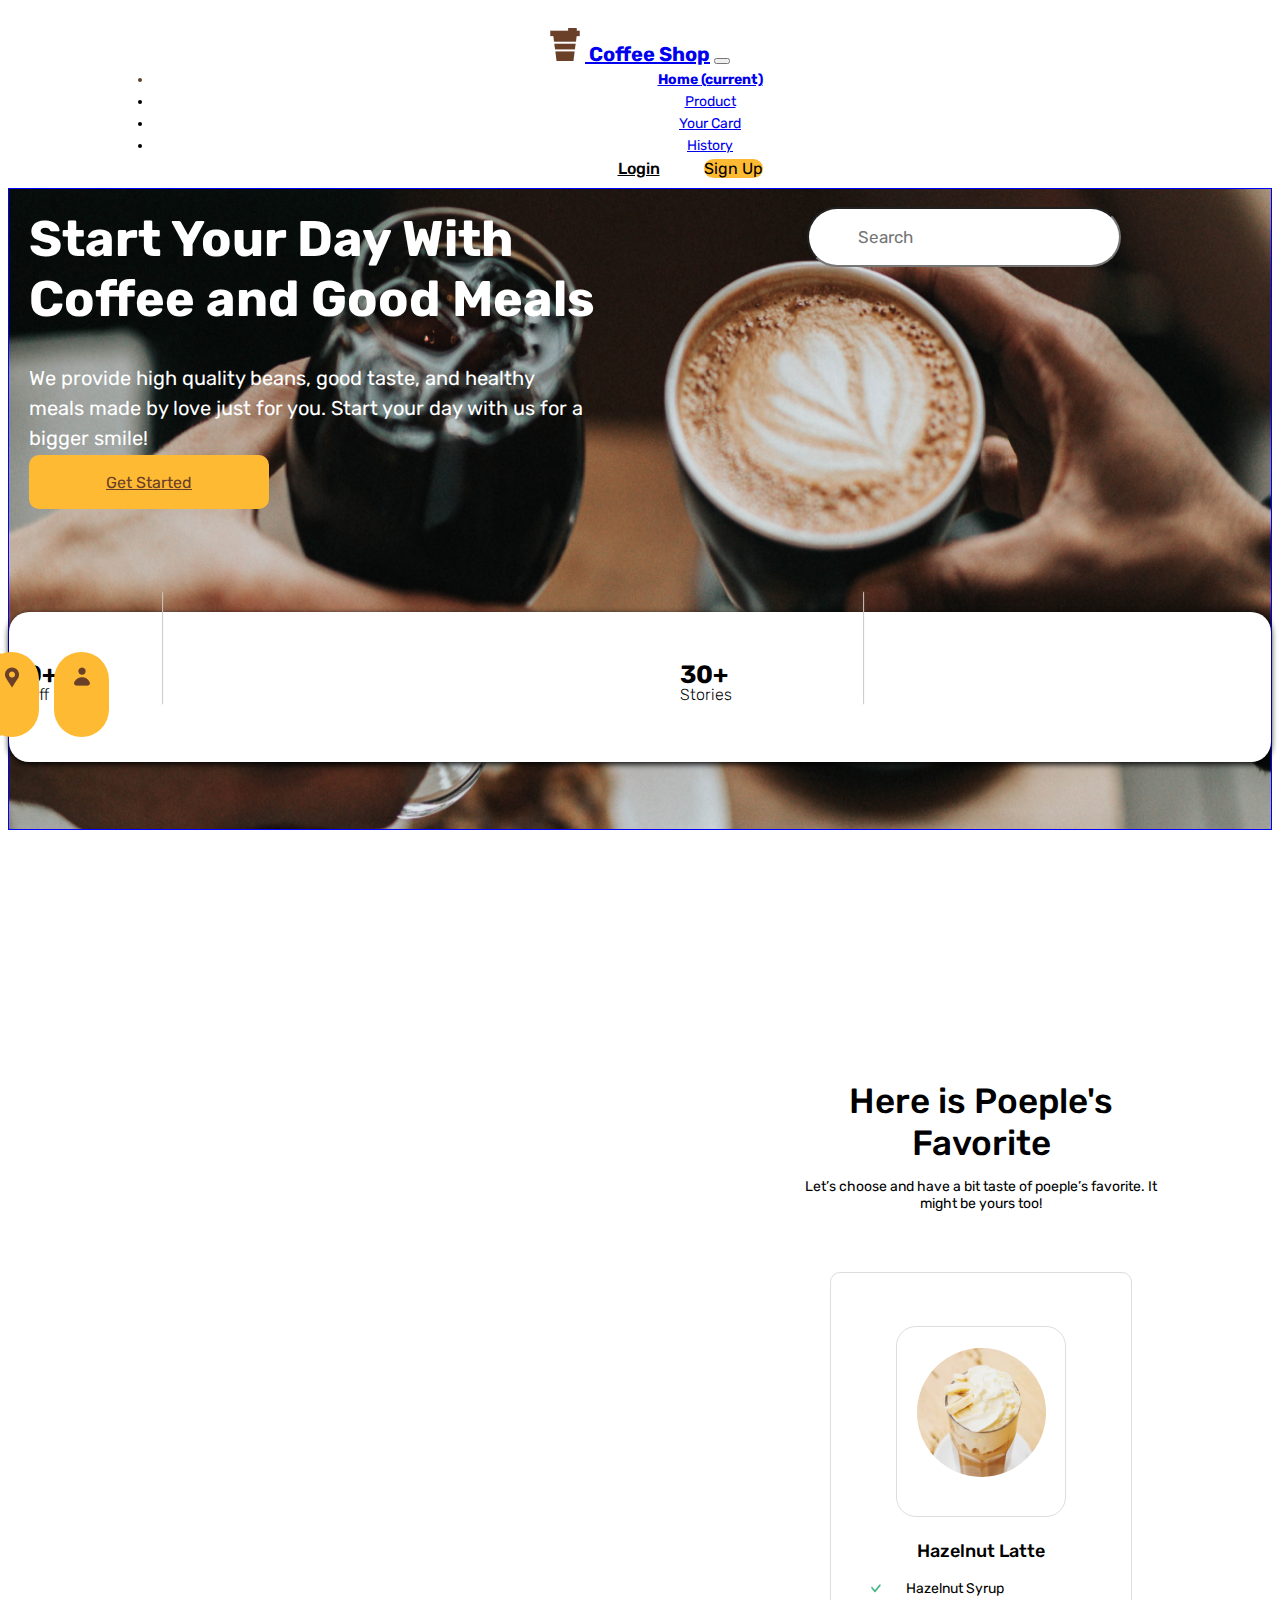
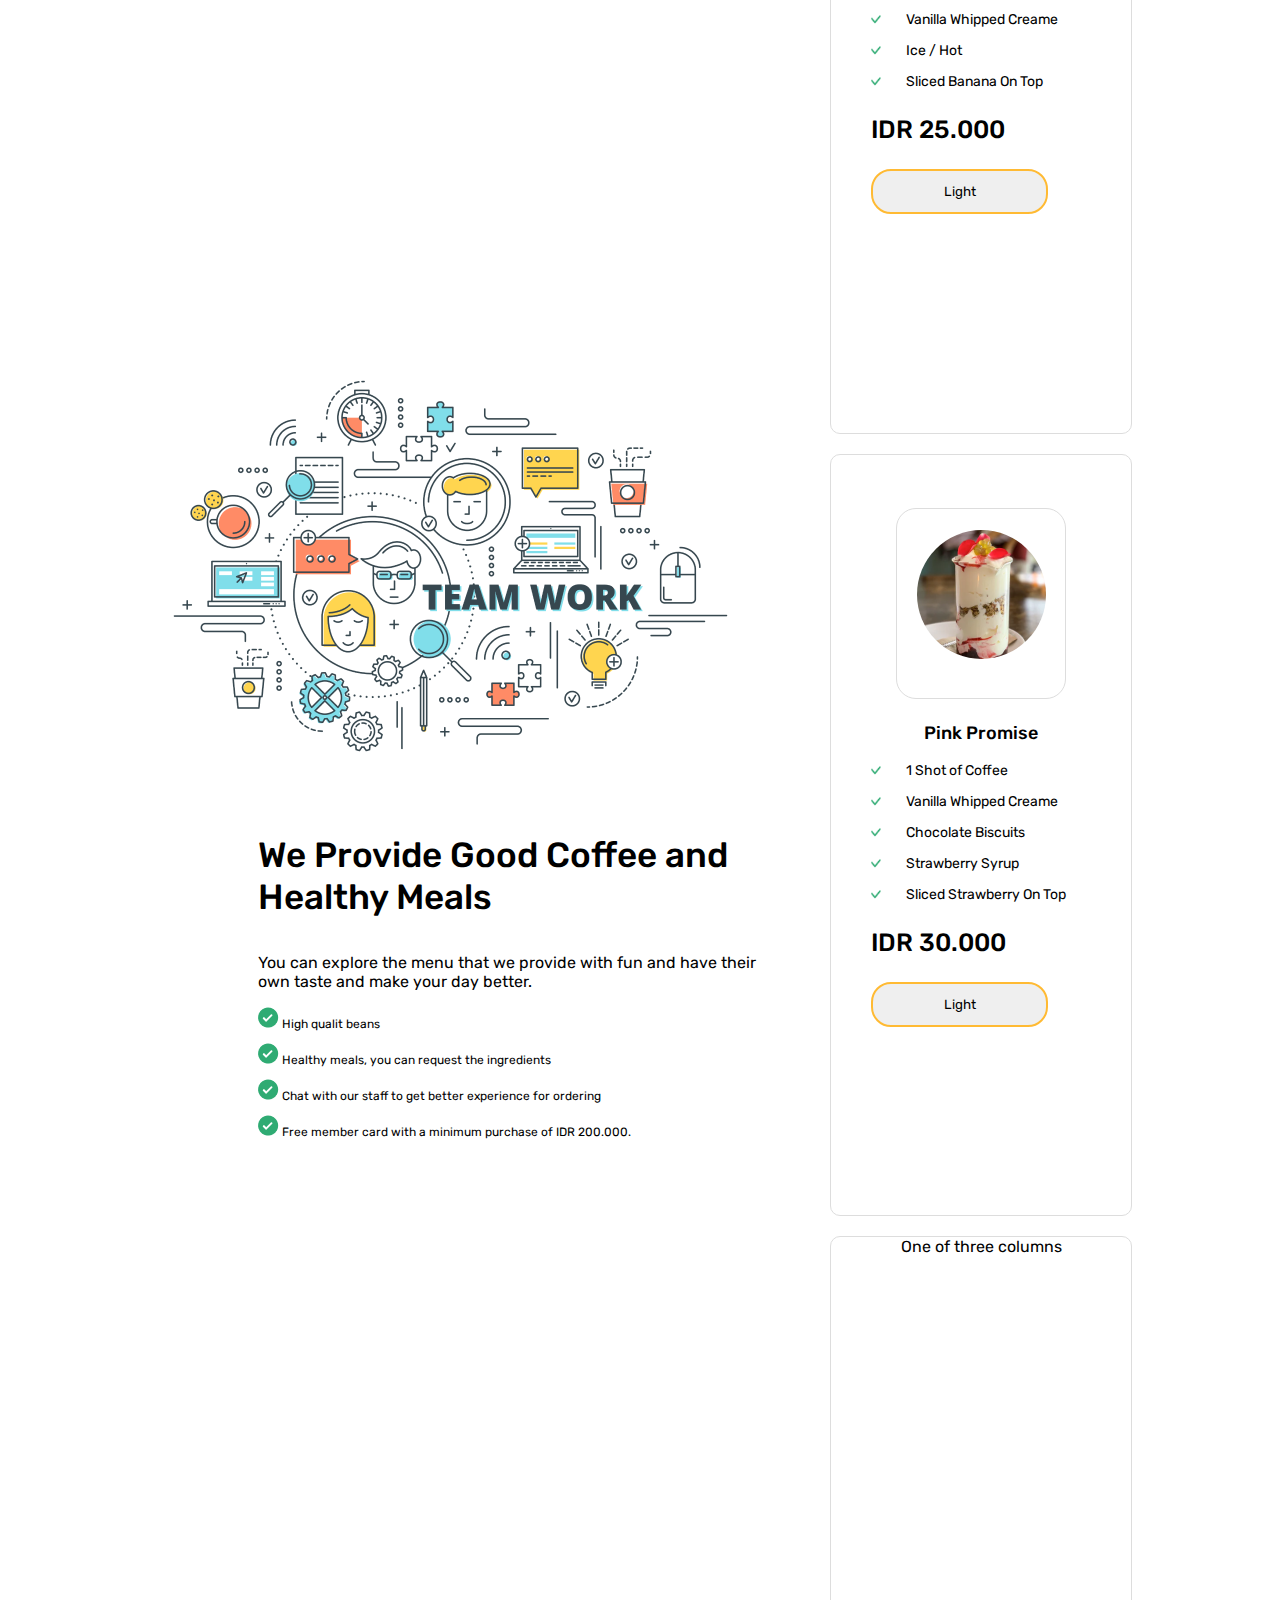
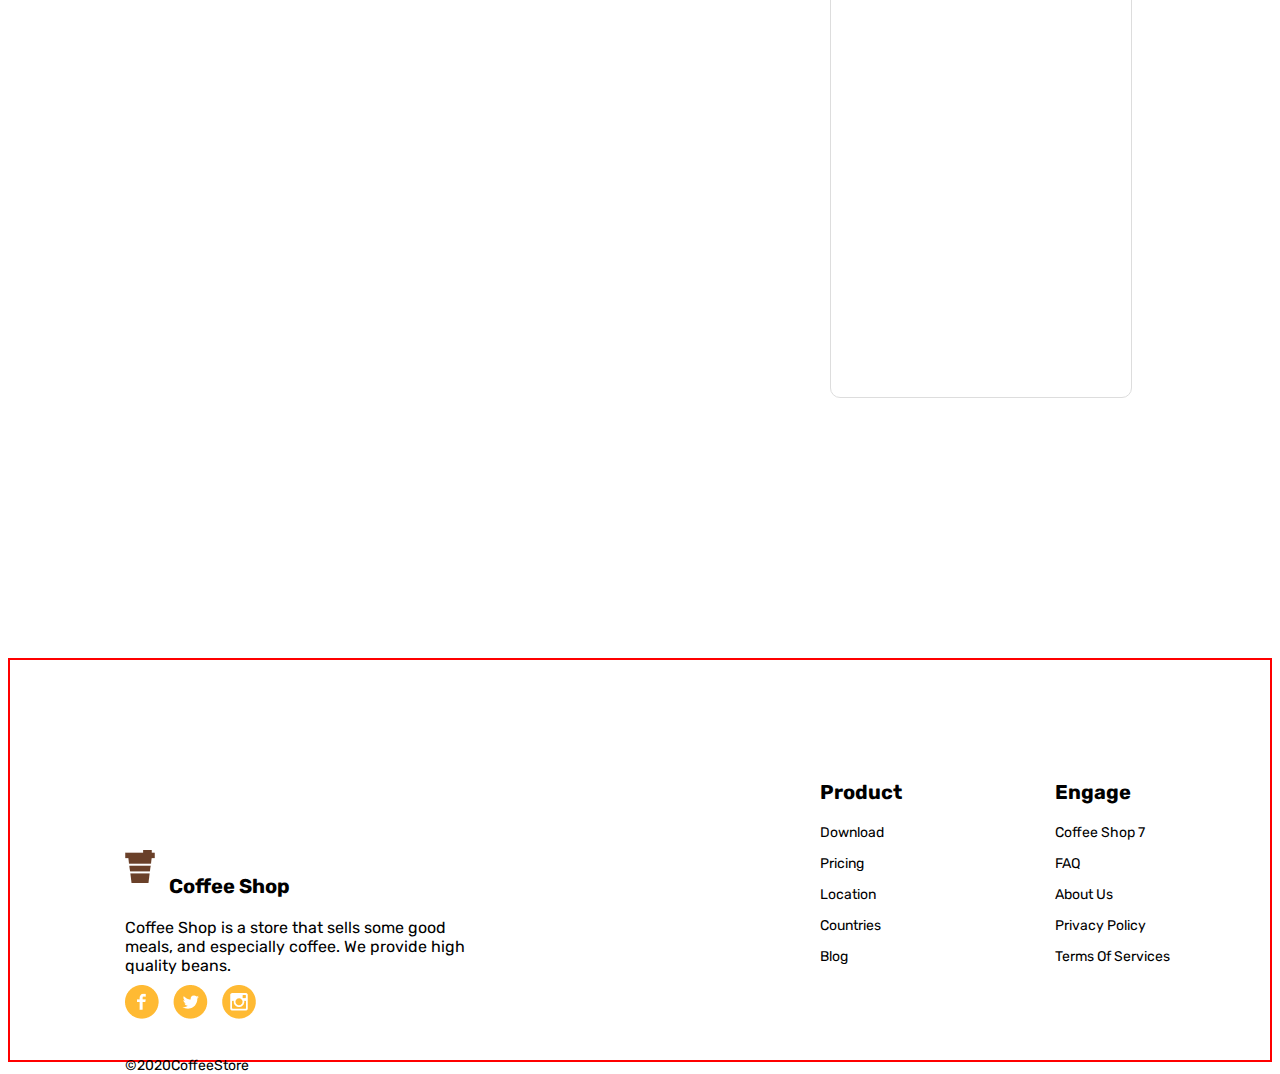
==== index.html @ 1c62b4b7 "homepage 50" ====
<!DOCTYPE html>
<html lang="en">
  <head>
    <!-- Required meta tags -->
    <meta charset="utf-8" />
    <meta
      name="viewport"
      content="width=device-width, initial-scale=1, shrink-to-fit=no"
    />

    <!-- Bootstrap CSS -->
    <link rel="stylesheet" href="./asset/style.css" />
    <link
      rel="stylesheet"
      href="https://cdn.jsdelivr.net/npm/bootstrap@4.5.3/dist/css/bootstrap.min.css"
      integrity="sha384-TX8t27EcRE3e/ihU7zmQxVncDAy5uIKz4rEkgIXeMed4M0jlfIDPvg6uqKI2xXr2"
      crossorigin="anonymous"
    />

    <title>Coffee shop</title>
  </head>
  <body>
      <div class="navbar-container">
    <header>
        <div class="container">
      <nav class="navbar navbar-expand-lg navbar-light ">
          <a class="navbar-brand" href="#">
              <img class='logo' src="./asset/img/coffee 1.png" >
              Coffee Shop</a>
          <button
            class="navbar-toggler"
            type="button"
            data-toggle="collapse"
            data-target="#navbarSupportedContent"
            aria-controls="navbarSupportedContent"
            aria-expanded="false"
            aria-label="Toggle navigation"
          >
            <span class="navbar-toggler-icon"></span>
          </button>

          <div class="collapse navbar-collapse" id="navbarSupportedContent">
            <ul class="navbar-nav mr-auto text-center">
              <li class="nav-item active">
                <a class="nav-link" href="#"
                  >Home <span class="sr-only">(current)</span></a
                >
              </li>
              <li class="nav-item ">
                <a class="nav-link" href="#">Product</a>
              </li>
              <li class="nav-item ">
                <a class="nav-link" href="#">Your Card</a>
              </li>
              <li class="nav-item ">
                <a class="nav-link" href="#">History</a>
              </li>
            </ul>
          </div>
          <div class="button-container col-sm-4 ">
            <a class="login" href="" >Login</a>
            <a class="btn sign-up"
          >
            Sign Up
        </a>
          </div>
        </div>
        </nav>
    </div>
    </header>
    <main>
      <section>
      <div class="jumbotron">
        <div class="container">
          <div class="container-search">
              <form class="form-inline my-2 my-lg-0">
                 <input class="form-control search-jumbotron mr-sm-2" type="search" placeholder="Search" aria-label="Search">
               </form>
            </div>
            <h1 class="display-4 title-jumbotron">Start Your Day With Coffee and Good Meals</h1>
           <p class="jumbotron-teks">We provide high quality beans, good taste, and healthy meals made by love just for
              you. Start your day with us for a bigger smile!</p>
            <a class="btn get-started" href="#" role="button">Get Started</a>
          </div>
          <div class="container-information col-sm-10">
            <div class="container col-sm-9">
              <div class="staff col-sm-3">
                <div class="color ">
                  <img src="./asset/img/Vector3.png">
                </div>
                <p class="staff-number col-sm-1">90+</p>
                <p class="staff-role col-sm-1">Staff</p>
                  <div class="line">
                     <p class="empty">1</p>
                  </div>
              </div>
              <div class="Stories col-sm-3">
                <div class="color-stories">
                  <img src="./asset/img/Vector2.png">
                </div>
                <p class="stories-number">30+</p>
                <p class="stories-role">Stories</p>
                <div class="line-stories">
                  <p class="empty-stories">2</p>
               </div>
              </div>
              <div class="costumer col-sm-3">
                <div class="customer-color">
                  <img src="./asset/img/Vector3.png">
                </div>
                <p class="customer-number">800+</p>
                <p class="customer-role">Costumers</p>
              </div>
            </div>
          </div>
        </div>
      </div>
    </section>
    <article>
        <div class="container">
          <div class="row">
            <div class="col-sm-6">
              <img class="img-article" src="./asset/img/article.png"/>
            </div>
          <div class="description col-sm-6">
            <p class="desc-article">We Provide Good Coffee and Healthy Meals</p>
            <p class="desc-article1">You can explore the menu that we provide with 
              fun and have their own taste and make your day better.</p>
            <p class="desc-article2"> <img src="./asset/img/cek.png"> High qualit beans</p>
            <p class="desc-article2"> <img src="./asset/img/cek.png"> Healthy meals, you can request the ingredients</p>
            <p class="desc-article2"> <img src="./asset/img/cek.png"> Chat with our staff to get better experience for ordering</p>
            <p class="desc-article2"> <img src="./asset/img/cek.png"> Free member card with a minimum purchase of IDR 200.000.</p>
          </div>
        </div>
      </div>
      <div class="con-favorite container">
        <h1 class="title-favorite">Here is Poeple's Favorite</h1>
        <p class="desc-favorite">Let’s choose and have a bit taste of 
          poeple’s favorite. It might be yours too!</p>
          <div class="row">
            <div class="favorite col-sm-3">
              <div class="image">
                <img class="img-favorite" src="./asset/img/favorite1.png">
              </div>
              <p class="title-coffee">Hazelnut Latte</p>
              <div class="all-desc">
                <p class="desc-coffee"><img class="another-cek" src="./asset/img/anotherCek.png" >Hazelnut Syrup</p>
                <p class="desc-coffee"><img class="another-cek" src="./asset/img/anotherCek.png" >Vanilla Whipped Creame</p>
                <p class="desc-coffee"><img class="another-cek" src="./asset/img/anotherCek.png" >Ice / Hot</p>
                <p class="desc-coffee"><img class="another-cek" src="./asset/img/anotherCek.png" >Sliced Banana On Top</p>
                <p class="price">IDR 25.000</p>
                <button type="button" class="btn buy-coffee">Light</button>
              </div>
            </div>
            <div class="favorite col-sm-3">
              <div class="image">
                <img class="img-favorite" src="./asset/img/favorite2.png">
              </div>
              <p class="title-coffee">Pink Promise</p>
              <div class="all-desc">
                <p class="desc-coffee"><img class="another-cek" src="./asset/img/anotherCek.png" >1 Shot of Coffee </p>
                <p class="desc-coffee"><img class="another-cek" src="./asset/img/anotherCek.png" >Vanilla Whipped Creame</p>
                <p class="desc-coffee"><img class="another-cek" src="./asset/img/anotherCek.png" >Chocolate Biscuits</p>
                <p class="desc-coffee"><img class="another-cek" src="./asset/img/anotherCek.png" >Strawberry Syrup</p>
                <p class="desc-coffee"><img class="another-cek" src="./asset/img/anotherCek.png" >Sliced Strawberry On Top</p>
                <p class="price">IDR 30.000</p>
                <button type="button" class="btn buy-coffee">Light</button>
              </div>
            </div>
            <div class="favorite col-sm-3">
              One of three columns
            </div>
          </div>
        </div>
    </article>
    </main>
    <footer>
      <div class="container" style="margin-left:105px">
        <div class="footer-main">
          <p class='profile'><img class="profile-logo" src="./asset/img/coffee 1.png"> 
           Coffee Shop</p>
          <p class='profile-desc'>Coffee Shop is a store that sells some good
            meals, and especially coffee. We provide high
            quality beans.
          </p>
          <div class="image-footer">
            <img class="img-footer" src="./asset/img/sosmed1.png" />
            <img class="img-footer" src="./asset/img/sosmed2.png" />
            <img class="img-footer" src="./asset/img/sosmed3.png" />
            <p class="copyright-cs" >&copy2020CoffeeStore</p>
          </div>
        </div>
        <div class="footer-product">
        <p class="product">Product</p>
        <p class='product-desc'>Download</p>
        <p class='product-desc'>Pricing</p>
        <p class='product-desc'>Location</p>
        <p class='product-desc'>Countries</p>
        <p class='product-desc'>Blog</p>
      </div>
      <div class="footer-engage">
        <p class="engage">Engage</p>
        <p class="engage-desc">Coffee Shop 7</p>
        <p class="engage-desc">FAQ</p>
        <p class="engage-desc">About Us</p>
        <p class="engage-desc">Privacy Policy</p>
        <p class="engage-desc">Terms Of Services</p>
      </div>
    </div>
    </footer>

    <!-- Optional JavaScript; choose one of the two! -->

    <!-- Option 1: jQuery and Bootstrap Bundle (includes Popper) -->
    <script
      src="https://code.jquery.com/jquery-3.5.1.slim.min.js"
      integrity="sha384-DfXdz2htPH0lsSSs5nCTpuj/zy4C+OGpamoFVy38MVBnE+IbbVYUew+OrCXaRkfj"
      crossorigin="anonymous"
    ></script>
    <script
      src="https://cdn.jsdelivr.net/npm/bootstrap@4.5.3/dist/js/bootstrap.bundle.min.js"
      integrity="sha384-ho+j7jyWK8fNQe+A12Hb8AhRq26LrZ/JpcUGGOn+Y7RsweNrtN/tE3MoK7ZeZDyx"
      crossorigin="anonymous"
    ></script>

    <!-- Option 2: jQuery, Popper.js, and Bootstrap JS
    <script src="https://code.jquery.com/jquery-3.5.1.slim.min.js" integrity="sha384-DfXdz2htPH0lsSSs5nCTpuj/zy4C+OGpamoFVy38MVBnE+IbbVYUew+OrCXaRkfj" crossorigin="anonymous"></script>
    <script src="https://cdn.jsdelivr.net/npm/popper.js@1.16.1/dist/umd/popper.min.js" integrity="sha384-9/reFTGAW83EW2RDu2S0VKaIzap3H66lZH81PoYlFhbGU+6BZp6G7niu735Sk7lN" crossorigin="anonymous"></script>
    <script src="https://cdn.jsdelivr.net/npm/bootstrap@4.5.3/dist/js/bootstrap.min.js" integrity="sha384-w1Q4orYjBQndcko6MimVbzY0tgp4pWB4lZ7lr30WKz0vr/aWKhXdBNmNb5D92v7s" crossorigin="anonymous"></script>
    -->
  </body>
</html>
---- asset/style.css ----
@import url("https://fonts.googleapis.com/css2?family=Rubik:wght@400;500;700&display=swap");
* {
  font-family: rubik;
  align-items: center;
}

@media (min-width: 768px) {
  .logo {
    margin-top: -10px;
    margin-right: 5px;
    width: 30px;
    height: 33px;
  }

  .navbar-container header {
    padding: 30px 0;
    background-color: white;
    width: 100%;
    height: 120px;
    text-align: center;
    font-family: rubik;
    font-weight: 400;
    justify-content: space-between !important;
    font-size: 16px;
  }

  .navbar-container header .navbar-nav {
    margin: 0 auto;
    /* width: 200px; */
    text-align: center;
    font-size: 14px;
    margin-left: 100px;
  }

  .active {
    color: #6a4029 !important;
    font-weight: 700;
  }

  .navbar-container header .container .navbar-brand {
    font-weight: 700;
    font-size: 20px;
  }

  .nav-item {
    margin: 5px;
  }

  .login {
    padding: 0px 40px;
    color: Black;
    font-weight: 500;
  }

  .login:hover {
    color: black;
    text-decoration: none;
  }

  .button-container {
    margin-left: 60px;
  }

  .navbar-container header .sign-up {
    width: 150px;
    height: 40px;
    /* border: 0 solid; */
    border-radius: 50px !important;
    outline: none;
    background-color: #ffba33;
    text-align: center;
  }

  main {
  }

  main .jumbotron {
    background-image: url(./img/jumbo.png);
    position: relative;
    border: 1px solid blue;
    height: 640px;
    background-size: 100% 100%;
  }

  main .jumbotron .contanier {
    margin-left: 200px;
  }

  main .jumbotron .container h1 {
    margin-top: 20px;
    margin-left: 20px;
    width: 570px !important;
    color: white;
    font-size: 50px;
    font-weight: 700;
  }

  main .jumbotron .container .jumbotron-teks {
    /* margin-top:70px; */
    margin-left: 20px;
    width: 555px;
    color: white;
    font-size: 20px;
    line-height: 30px;
    font-weight: 400;
  }

  main .jumbotron .container .get-started {
    padding: 17.5px 77px;
    margin: 29px 20px;
    font-size: 16px;
    width: 250px;
    height: 60px;
    border-radius: 10px;
    color: #6a4029;
    background-color: #ffba33;
  }

  main .jumbotron .container .container-search {
    position: absolute;
    top: 18px;
    right: 150px;
  }

  main .jumbotron .container .container-search .search-jumbotron {
    border-radius: 30px;
    padding-left: 49px;
    width: 314px;
    height: 60px;
    font-size: 17px;
  }

  main .container-information {
    background-color: white;
    position: relative;
    margin: 0px auto;
    bottom: -120px;
    height: 150px;
    border-radius: 20px;
    box-shadow: 0px 2px 6px black;
    text-align: center;
    align-items: center;
    line-height: 5px;
  }

  main .container-information .container {
    padding: 40px 0;
    display: flex;
    justify-content: space-between;
    /* margin: 0 auto; */
  }

  /*  */

  /* main .container-information .container .color {
    margin-top: 5px;
    position: absolute;
    left: 0px;
    background-color: #ffba33;
    width: 55px;
    height: 55px;
    text-align: center;
    padding: 15px 0;
    border-radius: 70px;
  } */

  main .container-information .container .Stories {
    flex: 1;
    /* left: 0px; */
    /* width: 200px; */
    /* left: -250px; */
    /* margin: 0px auto; */
  }

  main .container-information .container .customer {
    flex: 1;
    /* left: 0px; */
    /* margin: 0px auto; */
  }

  main .container-information .container .staff {
    flex: 1;
    /* margin: 0px auto; */
  }

  main .container-information .container .staff .staff-number {
    position: absolute;
    font-size: 25px;
    font-weight: 700;
    margin: 20px 0px;
  }
  main .container-information .container .staff .staff-role {
    position: absolute;
    font-size: 16px;
    font-weight: 300;
    color: black;
    margin: 40px 5px;
  }

  main .container-information .container .color {
    margin-top: 0px;
    position: absolute;
    left: -45px;
    background-color: #ffba33;
    width: 55px;
    height: 55px;
    text-align: center;
    padding: 15px 0;
    border-radius: 70px;
  }

  main .container-information .container .staff .line {
    /* background-color: #eeeff2; */
    position: absolute;
    height: 112px;
    width: 3px;
    top: -20px;
    margin: auto 150px;
    /* margin-top: 20px; */
    box-shadow: 1px 0px 1px rgb(202, 199, 199);
  }

  main .container-information .container .staff .line .empty {
    /* position: fixed; */
    color: transparent;
  }

  main .container-information .container .color-stories {
    margin-top: 0px;
    position: absolute;
    left: -25px;
    background-color: #ffba33;
    width: 55px;
    height: 55px;
    text-align: center;
    padding: 15px 0;
    border-radius: 70px;
  }

  main .container-information .container .Stories .stories-number {
    position: absolute;
    font-size: 25px;
    font-weight: 700;
    margin: 20px 40px;
  }
  main .container-information .container .Stories .stories-role {
    position: absolute;
    font-size: 16px;
    font-weight: 300;
    margin: 40px 40px;
  }

  main .container-information .container .Stories .line-stories .empty-stories {
    /* position: fixed; */
    color: transparent;
  }

  main .container-information .container .Stories .line-stories {
    /* background-color: #eeeff2; */
    position: absolute;
    height: 112px;
    width: 3px;
    top: -20px;
    margin: auto 220px;
    /* margin-top: 20px; */
    box-shadow: 1px 0px 1px rgb(202, 199, 199);
  }

  main .container-information .container .customer-color {
    margin-top: 0px;
    position: absolute;
    left: 45px;
    background-color: #ffba33;
    width: 55px;
    height: 55px;
    text-align: center;
    padding: 15px 0;
    border-radius: 70px;
  }

  main .container-information .container .customer-number {
    position: absolute;
    font-size: 25px;
    font-weight: 700;
    margin: 20px 100px;
  }
  main .container-information .container .customer-role {
    position: absolute;
    font-size: 16px;
    font-weight: 300;
    margin: 40px 100px;
  }

  article {
    margin: 100px;
    display: flex;
    text-align: center;
  }

  article .container .img-article {
    width: 573px;
    height: 457px;
  }

  article .container .row .description {
    text-align: left;
    padding-left: 150px;
    /* margin: 0px 30px; */
  }
  article .container .desc-article {
    font-weight: 500;
    font-size: 35px;
  }
  article .container .desc-article1 {
    font-weight: 400;
    font-size: 16px;
  }
  article .container .desc-article2 {
    font-weight: 400;
    font-size: 12px;
  }

  article .con-favorite {
    margin: 140px auto;
  }

  article .con-favorite .row {
    align-items: center;
    text-align: center;
    margin: 0px auto;
  }
  article .con-favorite .title-favorite {
    margin: 10px auto;
    font-size: 35px;
    font-weight: 500;
  }
  article .con-favorite .desc-favorite {
    margin-bottom: 60px;
    font-size: 14px;
    font-weight: 400;
  }

  article .container .row .favorite {
    background-color: white;
    border: 1px solid #dddddd;
    border-radius: 10px;
    width: 300px;
    height: 760px;
    margin: 20px 40px;
    display: block;
  }

  article .container .row .favorite .image {
    margin-top: 53px;
    margin-bottom: 23px;
    margin-left: auto;
    margin-right: auto;
    border: 1px solid #dddddd;
    border-radius: 20px;
    width: 168px;
    height: 189px;
  }
  article .container .row .favorite .desc-coffee {
    font-size: 14px;
  }

  .all-desc {
    text-align: left;
    margin-right: auto;
    margin-left: auto;
    margin-left: 40px;
  }

  .another-cek {
    width: 10px;
    height: 9px;
    margin-right: 25px;
  }

  .title-coffee {
    font-weight: 500;
    font-size: 18px;
  }

  article .container .row .price-coffee {
    position: absolute;
    bottom: 50px;
  }

  article .container .row .all-desc .price {
    font-weight: 500;
    font-size: 25px;
    margin-left: auto;
    margin-right: auto;
  }

  article .container .row .all-desc .buy-coffee {
    width: 177px;
    height: 45px;
    border: 2px solid #ffba33;
    border-radius: 20px;
    margin-left: auto;
    margin-right: auto;
  }

  article .container .row .favorite .img-favorite {
    margin: 20px 0px;
    border: 1px solid white;
    border-radius: 70px;
  }

  footer {
    height: 400px;
    border: 2px solid red;
  }

  footer .container {
    margin-top: 100px;
    display: flex !important;
    text-align: left !important;
  }

  footer .footer-main {
    flex: 3;
    height: 100px;
    text-align: left !important;
  }

  footer .footer-main .profile {
    font-size: 20px;
    font-family: rubik;
    font-weight: 700;
  }

  footer .footer-main .profile-desc {
    width: 340px;
    margin: 10px;
    font-weight: 400;
  }

  footer .footer-main .profile-logo {
    width: 30px;
    height: 33px;
    margin: 10px;
  }

  footer .footer-product {
    flex: 1;
  }

  footer .container .footer-main .img-footer {
    margin-bottom: 20px;
    margin-left: 10px;
  }

  footer .container .footer-main .copyright-cs {
    /* margin-top: px; */
    margin-left: 10px;
    font-size: 14px;
    font-weight: 400;
  }

  footer .footer-product .product {
    font-size: 20px;
    font-family: rubik;
    font-weight: 700;
  }
  footer .footer-product .product-desc {
    font-weight: 400;
    align-items: center;
    font-size: 14px;
  }

  footer .footer-engage {
    margin-right: 100px;
  }

  footer .footer-engage .engage {
    font-size: 20px;
    font-family: rubik;
    font-weight: 700;
  }

  footer .footer-engage .engage-desc {
    font-size: 14px;
    font-weight: 400;
  }
}
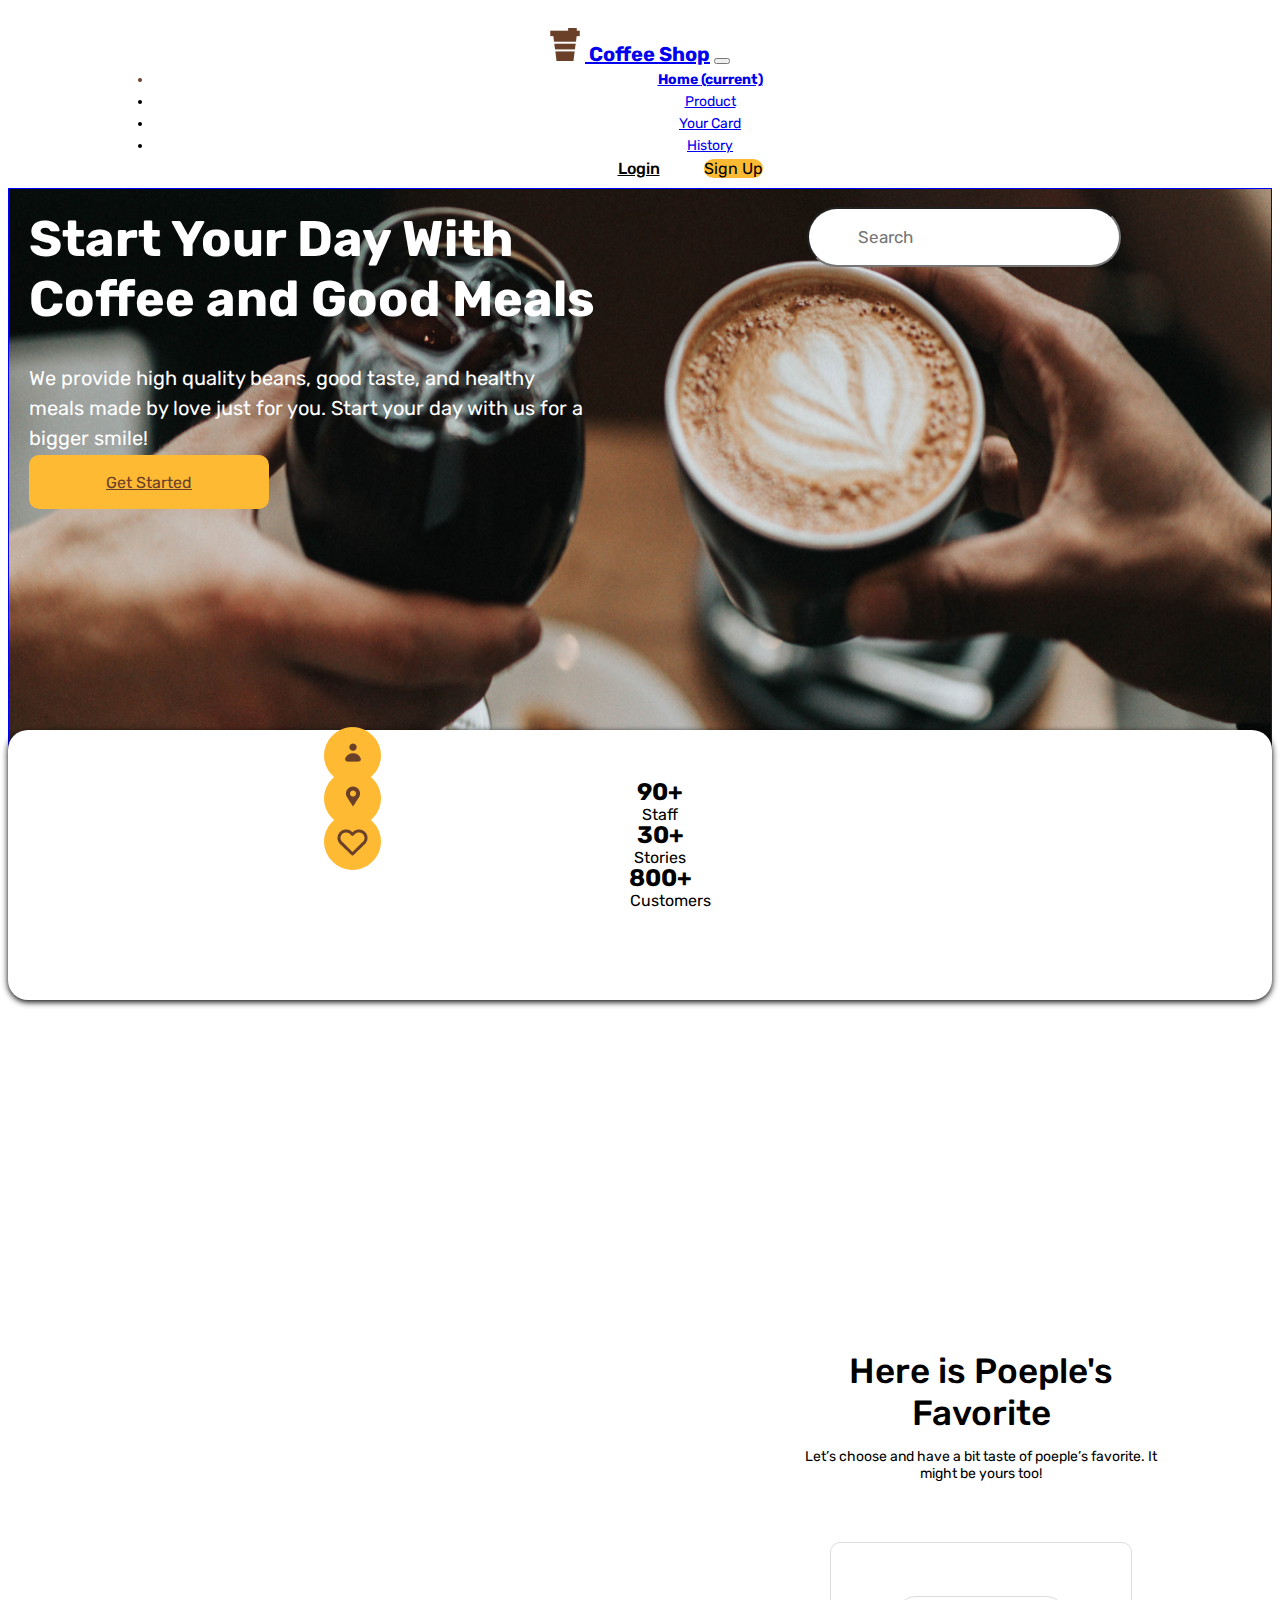
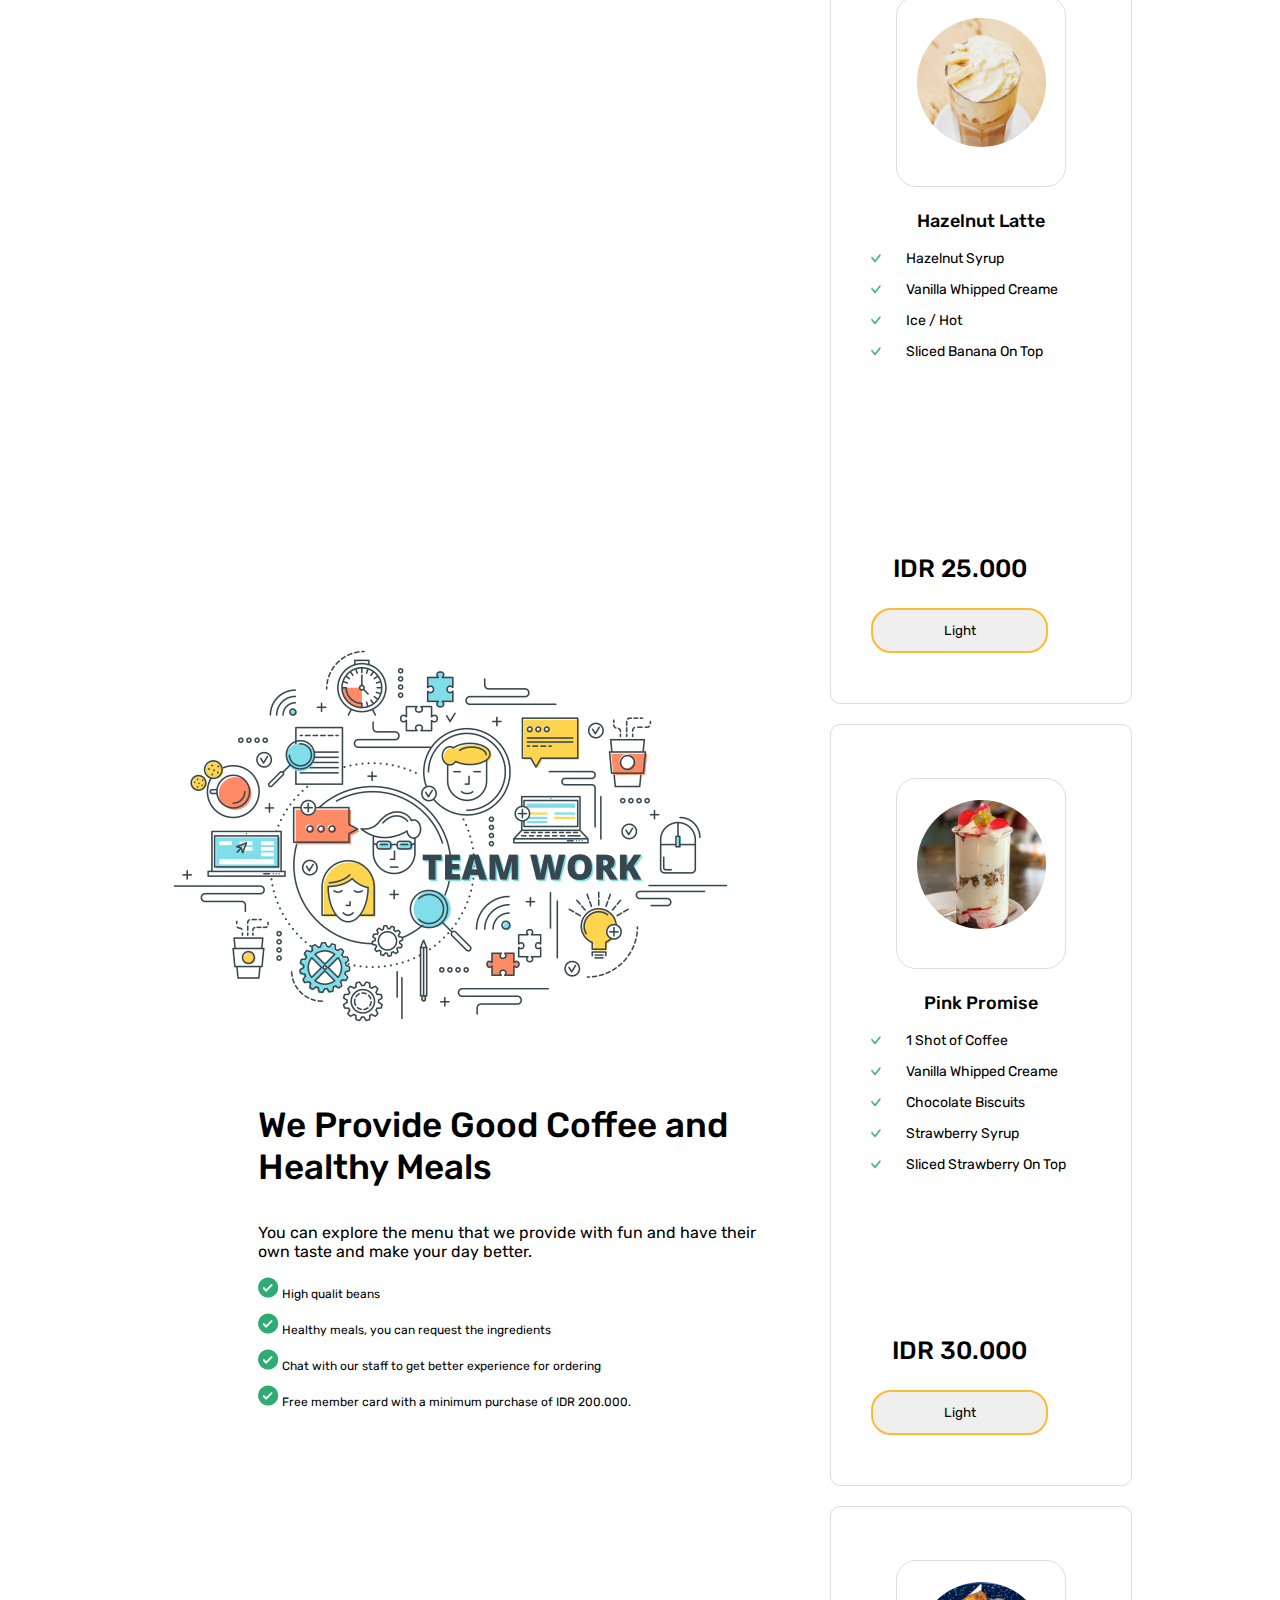
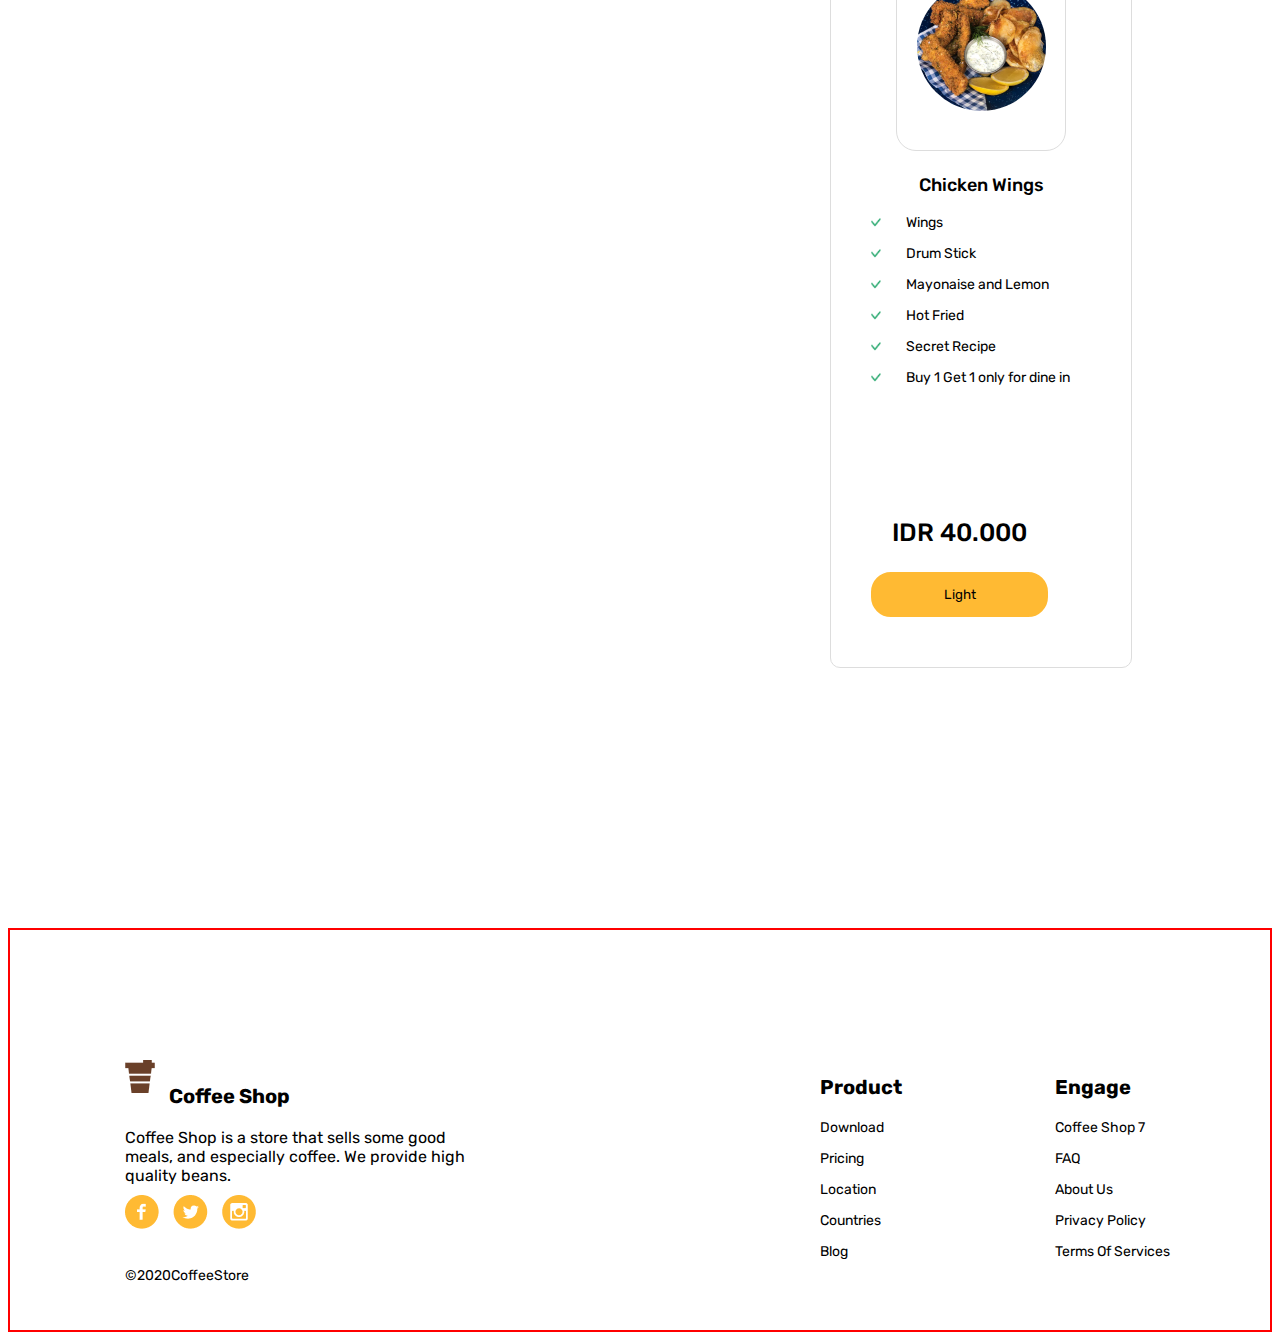
==== commit 08100eb6: "60%" ====
--- a/index.html
+++ b/index.html
@@ -16,7 +16,7 @@
       integrity="sha384-TX8t27EcRE3e/ihU7zmQxVncDAy5uIKz4rEkgIXeMed4M0jlfIDPvg6uqKI2xXr2"
       crossorigin="anonymous"
     />
-
+    
     <title>Coffee shop</title>
   </head>
   <body>
@@ -82,35 +82,29 @@
               you. Start your day with us for a bigger smile!</p>
             <a class="btn get-started" href="#" role="button">Get Started</a>
           </div>
-          <div class="container-information col-sm-10">
-            <div class="container col-sm-9">
-              <div class="staff col-sm-3">
-                <div class="color ">
-                  <img src="./asset/img/Vector3.png">
-                </div>
-                <p class="staff-number col-sm-1">90+</p>
-                <p class="staff-role col-sm-1">Staff</p>
-                  <div class="line">
-                     <p class="empty">1</p>
-                  </div>
-              </div>
-              <div class="Stories col-sm-3">
-                <div class="color-stories">
-                  <img src="./asset/img/Vector2.png">
-                </div>
-                <p class="stories-number">30+</p>
-                <p class="stories-role">Stories</p>
-                <div class="line-stories">
-                  <p class="empty-stories">2</p>
-               </div>
-              </div>
-              <div class="costumer col-sm-3">
-                <div class="customer-color">
-                  <img src="./asset/img/Vector3.png">
-                </div>
-                <p class="customer-number">800+</p>
-                <p class="customer-role">Costumers</p>
-              </div>
+        </div>
+        <div class="container information">
+          <div class="row">
+            <div class="rec col-sm-4">
+              <div class="color">
+                <img class="image-inf" src="asset/img/Vector3.png">
+              </div>
+             <span class="number">90+</span>
+             <p class="role">Staff</p>
+            </div>
+            <div class="col-sm-4">
+              <div class="color">
+                <img class="image-inf" src="asset/img/Vector2.png">
+              </div>
+              <span class="number">30+</span>
+              <p class="role">Stories</p>
+            </div>
+            <div class="col-sm-4">
+              <div class="color">
+                <img class="image-inf" src="asset/img/Vector.png">
+              </div>
+              <span class='number'>800+</span>
+              <p class="role-customers">Customers</p>
             </div>
           </div>
         </div>
@@ -148,8 +142,10 @@
                 <p class="desc-coffee"><img class="another-cek" src="./asset/img/anotherCek.png" >Vanilla Whipped Creame</p>
                 <p class="desc-coffee"><img class="another-cek" src="./asset/img/anotherCek.png" >Ice / Hot</p>
                 <p class="desc-coffee"><img class="another-cek" src="./asset/img/anotherCek.png" >Sliced Banana On Top</p>
-                <p class="price">IDR 25.000</p>
-                <button type="button" class="btn buy-coffee">Light</button>
+                <div class="coffee">
+                  <p class="price">IDR 25.000</p>
+                  <button type="button" class="btn buy-coffee">Light</button>
+                </div>
               </div>
             </div>
             <div class="favorite col-sm-3">
@@ -163,12 +159,29 @@
                 <p class="desc-coffee"><img class="another-cek" src="./asset/img/anotherCek.png" >Chocolate Biscuits</p>
                 <p class="desc-coffee"><img class="another-cek" src="./asset/img/anotherCek.png" >Strawberry Syrup</p>
                 <p class="desc-coffee"><img class="another-cek" src="./asset/img/anotherCek.png" >Sliced Strawberry On Top</p>
-                <p class="price">IDR 30.000</p>
-                <button type="button" class="btn buy-coffee">Light</button>
+                <div class="coffee">
+                  <p class="price">IDR 30.000</p>
+                  <button type="button" class="btn buy-coffee">Light</button>
+                </div>
               </div>
             </div>
             <div class="favorite col-sm-3">
-              One of three columns
+              <div class="image">
+                <img class="img-favorite" src="./asset/img/favorite3.png">
+              </div>
+              <p class="title-coffee">Chicken Wings</p>
+              <div class="all-desc">
+                <p class="desc-coffee"><img class="another-cek" src="./asset/img/anotherCek.png" >Wings</p>
+                <p class="desc-coffee"><img class="another-cek" src="./asset/img/anotherCek.png" >Drum Stick</p>
+                <p class="desc-coffee"><img class="another-cek" src="./asset/img/anotherCek.png" >Mayonaise and Lemon</p>
+                <p class="desc-coffee"><img class="another-cek" src="./asset/img/anotherCek.png" >Hot Fried</p>
+                <p class="desc-coffee"><img class="another-cek" src="./asset/img/anotherCek.png" >Secret Recipe</p>
+                <p class="desc-coffee"><img class="another-cek" src="./asset/img/anotherCek.png" >Buy 1 Get 1 only for dine in </p>
+                <div class="coffee">
+                  <p class="price">IDR 40.000</p>
+                  <button type="button" class="btn buy-coffee selected">Light</button>
+                </div>
+              </div>
             </div>
           </div>
         </div>
--- a/asset/style.css
+++ b/asset/style.css
@@ -130,166 +130,55 @@
     font-size: 17px;
   }
 
-  main .container-information {
+  main .information {
     background-color: white;
     position: relative;
     margin: 0px auto;
-    bottom: -120px;
+    top: -100px;
     height: 150px;
     border-radius: 20px;
     box-shadow: 0px 2px 6px black;
     text-align: center;
     align-items: center;
     line-height: 5px;
-  }
-
-  main .container-information .container {
-    padding: 40px 0;
-    display: flex;
-    justify-content: space-between;
-    /* margin: 0 auto; */
-  }
-
-  /*  */
-
-  /* main .container-information .container .color {
-    margin-top: 5px;
+    padding: 60px 0px;
+  }
+  /* main .information .row.rec {
+    margin-left: 100px;
+  } */
+
+  main .information .row .number {
+    font-size: 24px;
+    font-weight: 700;
+    margin-left: 40px;
+  }
+  main .information .row .role {
+    font-size: 16px;
+    margin-top: 15px;
+    margin-left: 40px;
+  }
+  main .information .row .role-customers {
+    font-size: 16px;
+    margin-top: 15px;
+    margin-left: 60px;
+  }
+
+  main .information .row .color {
     position: absolute;
-    left: 0px;
+    margin: -5% 25%;
     background-color: #ffba33;
+    border: 1px solid #ffba33;
+    border-radius: 70px;
     width: 55px;
     height: 55px;
-    text-align: center;
-    padding: 15px 0;
-    border-radius: 70px;
-  } */
-
-  main .container-information .container .Stories {
-    flex: 1;
-    /* left: 0px; */
-    /* width: 200px; */
-    /* left: -250px; */
-    /* margin: 0px auto; */
-  }
-
-  main .container-information .container .customer {
-    flex: 1;
-    /* left: 0px; */
-    /* margin: 0px auto; */
-  }
-
-  main .container-information .container .staff {
-    flex: 1;
-    /* margin: 0px auto; */
-  }
-
-  main .container-information .container .staff .staff-number {
-    position: absolute;
-    font-size: 25px;
-    font-weight: 700;
-    margin: 20px 0px;
-  }
-  main .container-information .container .staff .staff-role {
-    position: absolute;
-    font-size: 16px;
-    font-weight: 300;
-    color: black;
-    margin: 40px 5px;
-  }
-
-  main .container-information .container .color {
-    margin-top: 0px;
-    position: absolute;
-    left: -45px;
-    background-color: #ffba33;
-    width: 55px;
-    height: 55px;
-    text-align: center;
-    padding: 15px 0;
-    border-radius: 70px;
-  }
-
-  main .container-information .container .staff .line {
-    /* background-color: #eeeff2; */
-    position: absolute;
-    height: 112px;
-    width: 3px;
-    top: -20px;
-    margin: auto 150px;
-    /* margin-top: 20px; */
-    box-shadow: 1px 0px 1px rgb(202, 199, 199);
-  }
-
-  main .container-information .container .staff .line .empty {
-    /* position: fixed; */
-    color: transparent;
-  }
-
-  main .container-information .container .color-stories {
-    margin-top: 0px;
-    position: absolute;
-    left: -25px;
-    background-color: #ffba33;
-    width: 55px;
-    height: 55px;
-    text-align: center;
-    padding: 15px 0;
-    border-radius: 70px;
-  }
-
-  main .container-information .container .Stories .stories-number {
-    position: absolute;
-    font-size: 25px;
-    font-weight: 700;
-    margin: 20px 40px;
-  }
-  main .container-information .container .Stories .stories-role {
-    position: absolute;
-    font-size: 16px;
-    font-weight: 300;
-    margin: 40px 40px;
-  }
-
-  main .container-information .container .Stories .line-stories .empty-stories {
-    /* position: fixed; */
-    color: transparent;
-  }
-
-  main .container-information .container .Stories .line-stories {
-    /* background-color: #eeeff2; */
-    position: absolute;
-    height: 112px;
-    width: 3px;
-    top: -20px;
-    margin: auto 220px;
-    /* margin-top: 20px; */
-    box-shadow: 1px 0px 1px rgb(202, 199, 199);
-  }
-
-  main .container-information .container .customer-color {
-    margin-top: 0px;
-    position: absolute;
-    left: 45px;
-    background-color: #ffba33;
-    width: 55px;
-    height: 55px;
-    text-align: center;
-    padding: 15px 0;
-    border-radius: 70px;
-  }
-
-  main .container-information .container .customer-number {
-    position: absolute;
-    font-size: 25px;
-    font-weight: 700;
-    margin: 20px 100px;
-  }
-  main .container-information .container .customer-role {
-    position: absolute;
-    font-size: 16px;
-    font-weight: 300;
-    margin: 40px 100px;
-  }
+  }
+
+  .image-inf {
+    margin-top: 15px;
+    margin-left: auto;
+    margin-right: auto;
+  }
+  /*  */
 
   article {
     margin: 100px;
@@ -342,12 +231,14 @@
 
   article .container .row .favorite {
     background-color: white;
+    position: relative;
     border: 1px solid #dddddd;
     border-radius: 10px;
     width: 300px;
     height: 760px;
     margin: 20px 40px;
-    display: block;
+    text-align: center;
+    /* display: block; */
   }
 
   article .container .row .favorite .image {
@@ -382,25 +273,29 @@
     font-size: 18px;
   }
 
-  article .container .row .price-coffee {
+  article .container .row .coffee {
     position: absolute;
     bottom: 50px;
+    text-align: center;
   }
 
   article .container .row .all-desc .price {
     font-weight: 500;
     font-size: 25px;
-    margin-left: auto;
-    margin-right: auto;
+    /* left: 30px; */
   }
 
   article .container .row .all-desc .buy-coffee {
+    /* position: absolute; */
     width: 177px;
     height: 45px;
     border: 2px solid #ffba33;
     border-radius: 20px;
-    margin-left: auto;
-    margin-right: auto;
+    /* bottom: 0px; */
+  }
+
+  .selected {
+    background-color: #ffba33 !important;
   }
 
   article .container .row .favorite .img-favorite {
@@ -422,7 +317,8 @@
 
   footer .footer-main {
     flex: 3;
-    height: 100px;
+    /* height: 100px; */
+    top: 100px;
     text-align: left !important;
   }
 
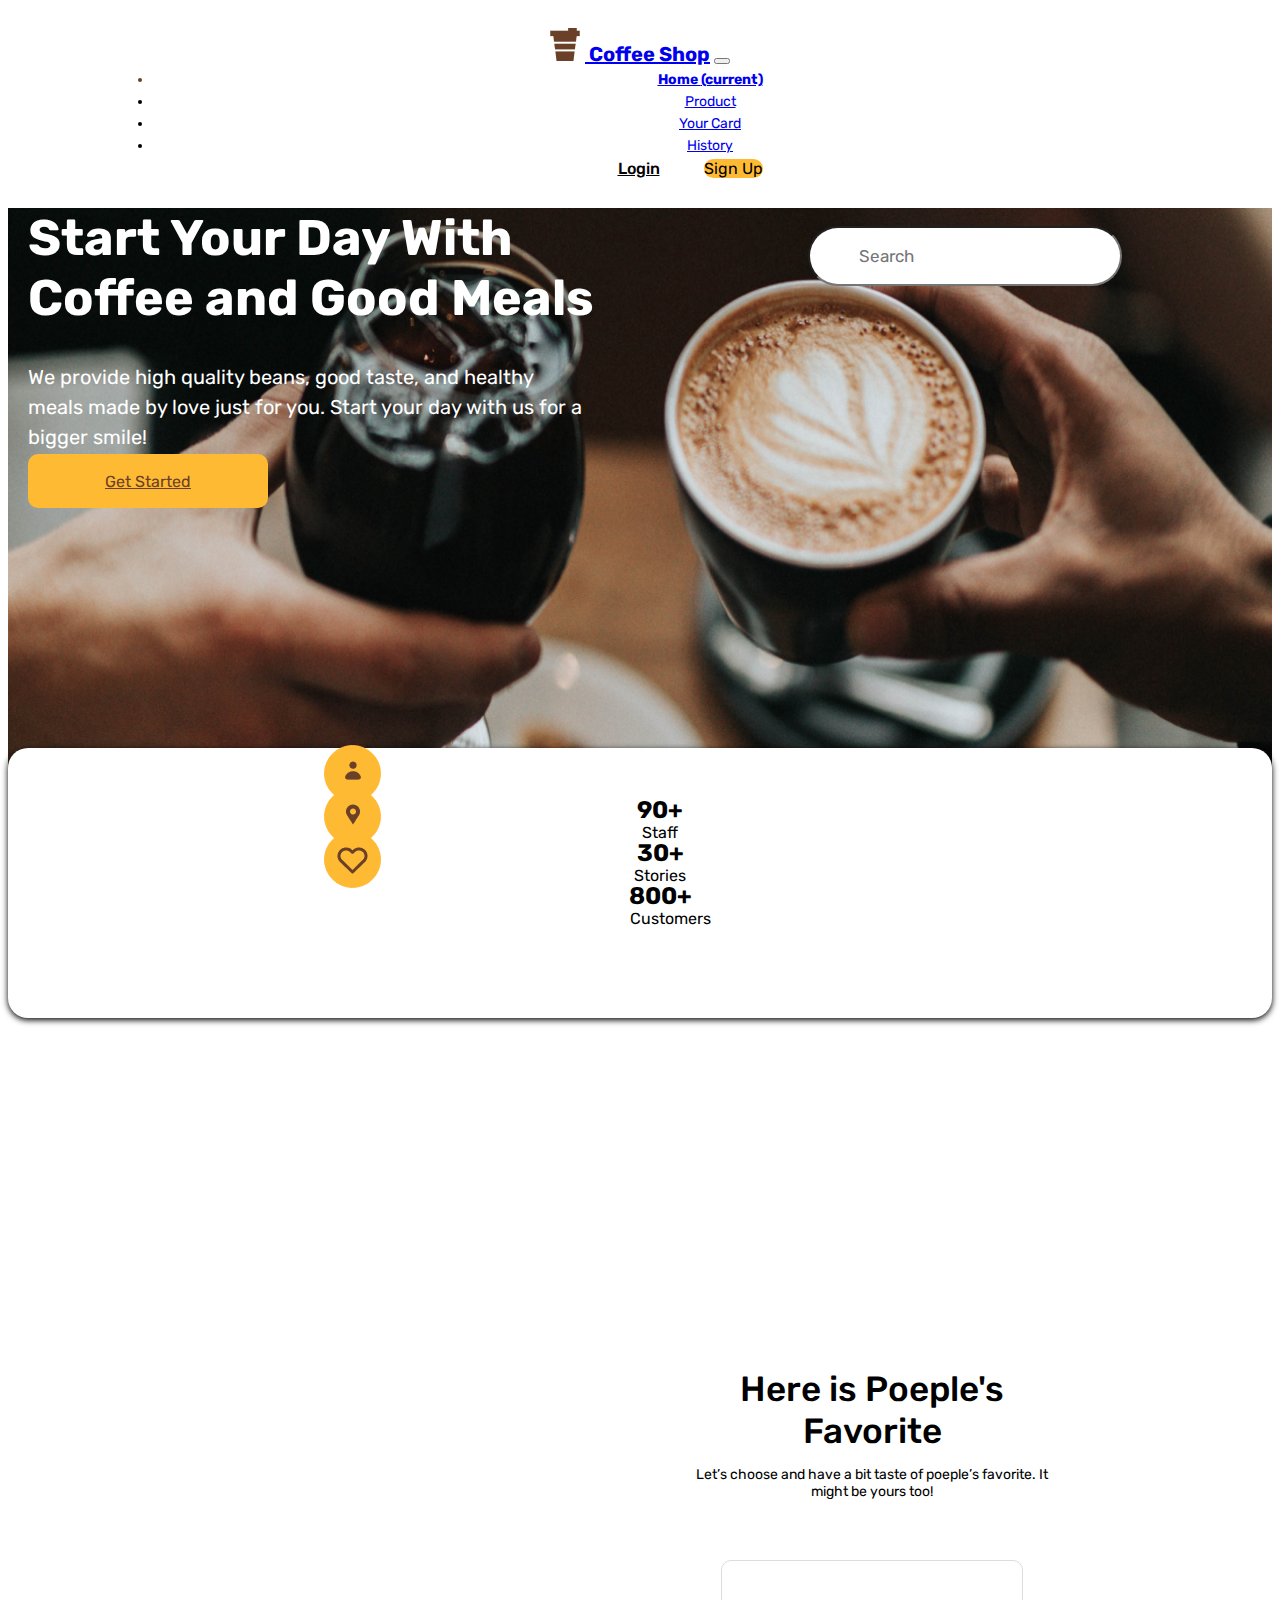
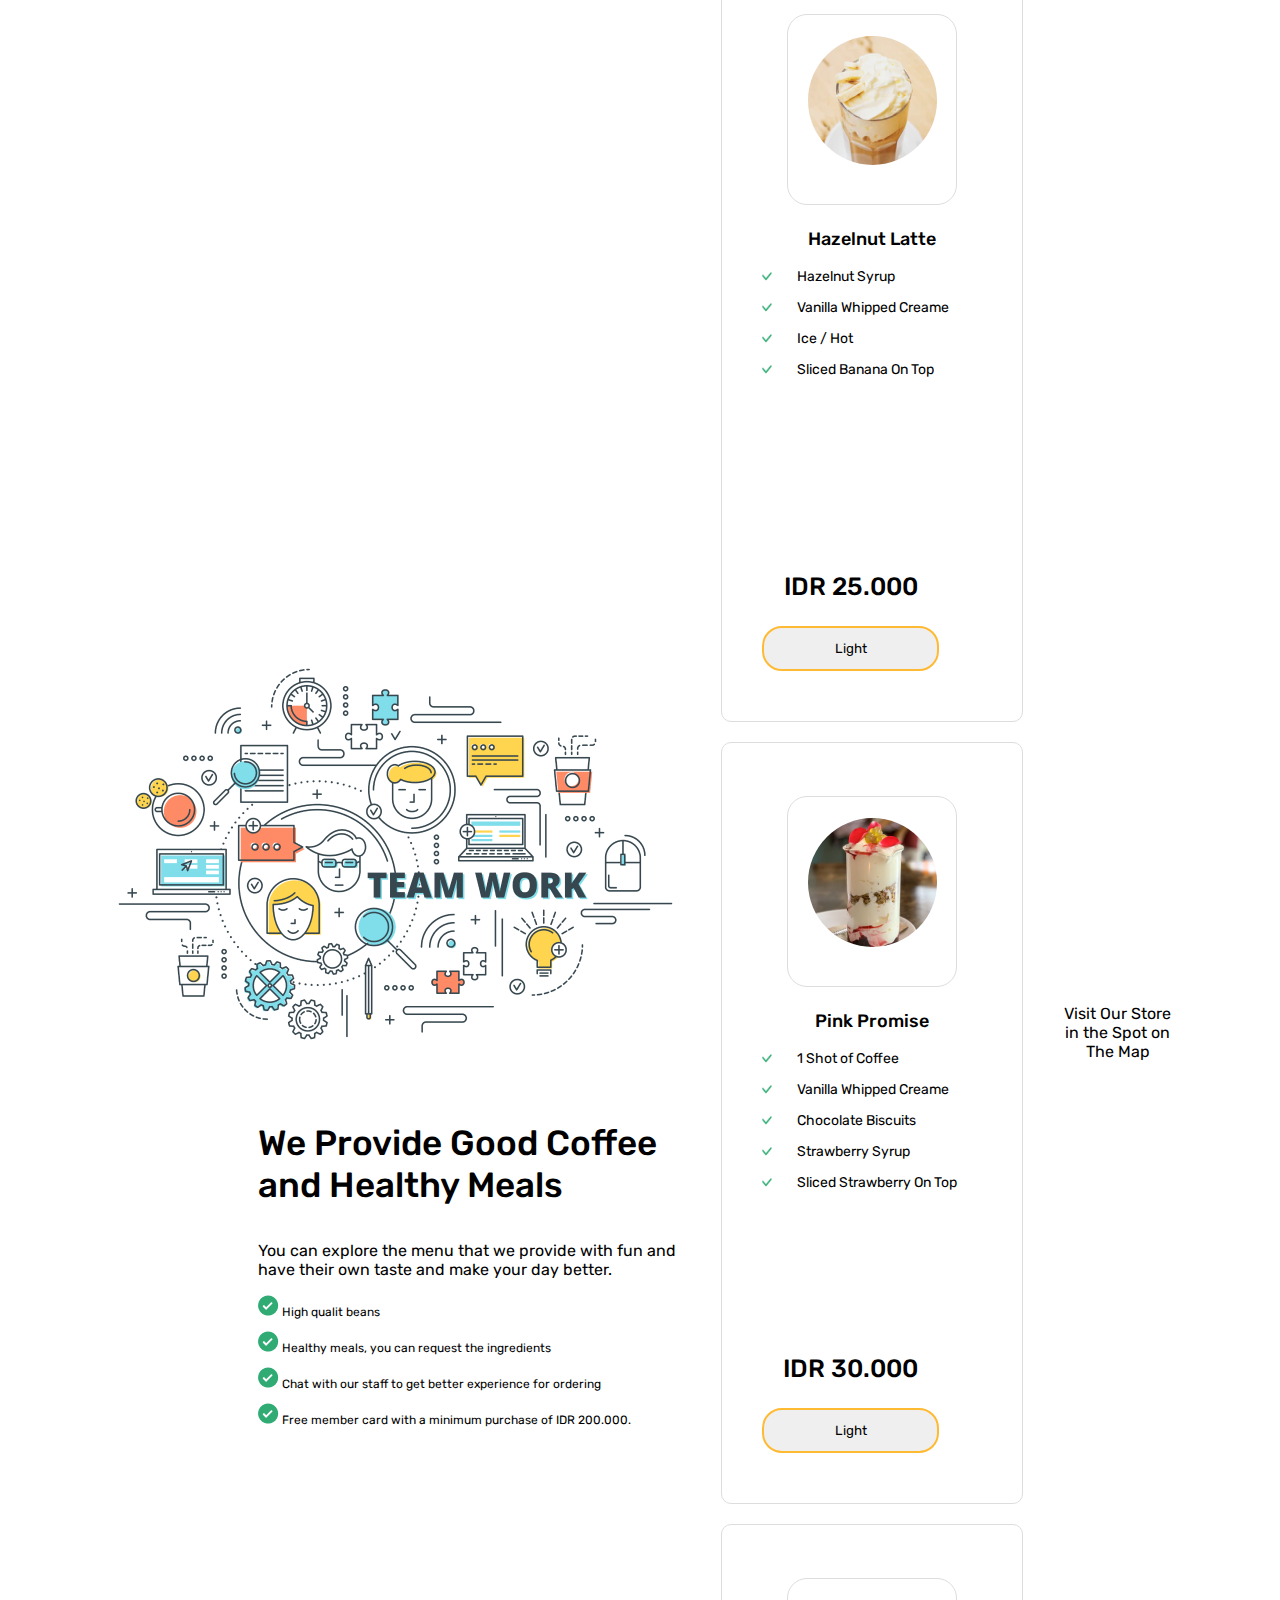
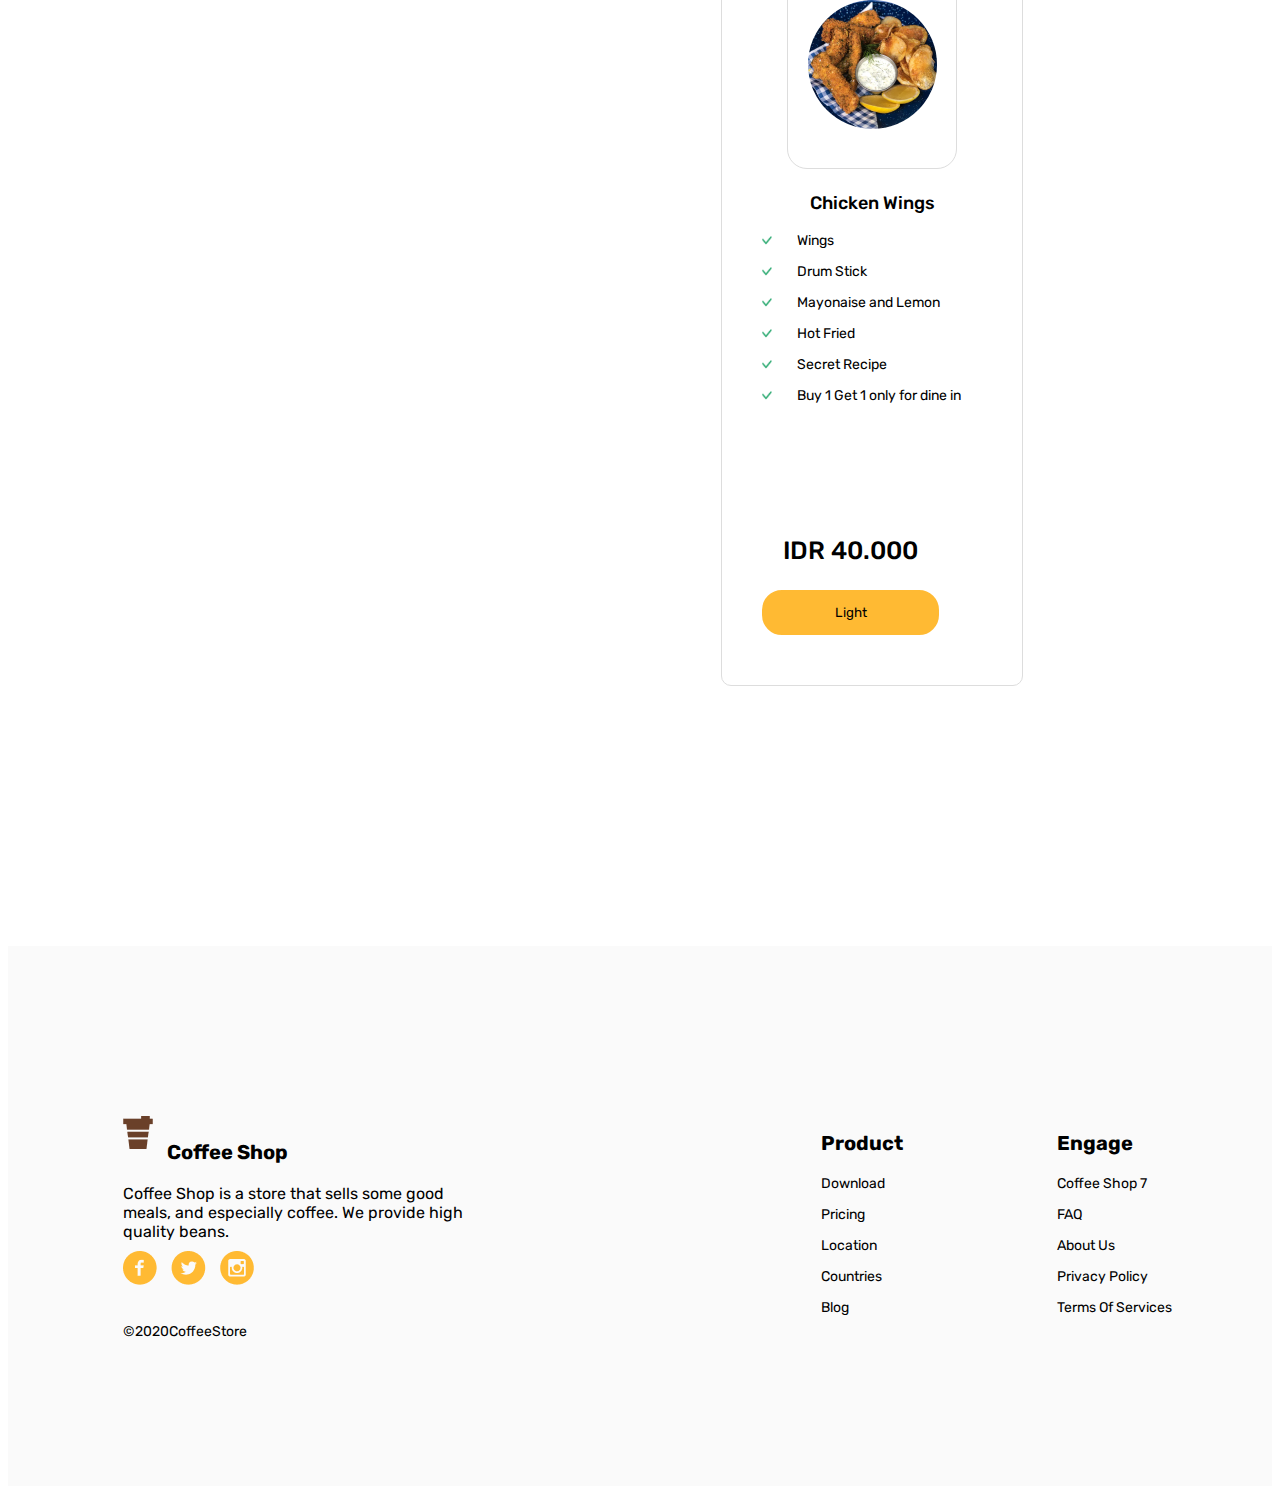
==== commit c68b55a2: "penambahan produk dan responsif" ====
--- a/index.html
+++ b/index.html
@@ -40,14 +40,14 @@
           </button>
 
           <div class="collapse navbar-collapse" id="navbarSupportedContent">
-            <ul class="navbar-nav mr-auto text-center">
+            <ul class="navbar-nav nav-up mr-auto text-center">
               <li class="nav-item active">
                 <a class="nav-link" href="#"
                   >Home <span class="sr-only">(current)</span></a
                 >
               </li>
               <li class="nav-item ">
-                <a class="nav-link" href="#">Product</a>
+                <a class="nav-link" href="product.html">Product</a>
               </li>
               <li class="nav-item ">
                 <a class="nav-link" href="#">Your Card</a>
@@ -183,6 +183,11 @@
                 </div>
               </div>
             </div>
+          </div>
+        </div>
+        <div class="store">
+          <div class="container">
+            <p>Visit Our Store in the Spot on The Map</p>
           </div>
         </div>
     </article>
@@ -221,6 +226,7 @@
       </div>
     </div>
     </footer>
+    
 
     <!-- Optional JavaScript; choose one of the two! -->
 
--- a/asset/style.css
+++ b/asset/style.css
@@ -1,8 +1,312 @@
-@import url("https://fonts.googleapis.com/css2?family=Rubik:wght@400;500;700&display=swap");
+@import url("https://fonts.googleapis.com/css2?family=Poppins:wght@300;700&display=swap");
+
+@import url("https://fonts.googleapis.com/css2?family=Rubik:wght@400;500;700;900&display=swap");
 * {
   font-family: rubik;
   align-items: center;
 }
+
+@media only screen and (max-width: 768px) {
+  * {
+    text-align: center;
+  }
+
+  header {
+    background-color: #efeeee;
+  }
+  header .container .navbar .product-search {
+    width: 178px;
+    height: 40px;
+    border: 1px;
+    border-radius: 20px;
+    left: 0px;
+    align-items: left;
+    text-align: center;
+  }
+
+  .nav-pro {
+    margin-top: 10px;
+  }
+
+  .text-icon {
+    width: 40px;
+    height: 40px;
+    position: absolute;
+    top: 15px;
+  }
+
+  main {
+    margin-top: 40px;
+  }
+  .promo-today {
+    text-align: center;
+  }
+
+  .promo-title {
+    /* margin-top: 20px; */
+    font-size: 24px;
+  }
+
+  .promo-desc {
+    margin: 0 auto;
+    width: 200px;
+    font-weight: 300;
+    font-size: 12px;
+    color: rgb(112, 112, 112);
+  }
+
+  .navbar-brand {
+    color: transparent !important;
+  }
+
+  header .container .navbar .avatar-item {
+    position: absolute;
+    top: 10px;
+    right: 0px;
+  }
+  .avatar {
+    width: 40px;
+    height: 40px;
+    border: 1px solid transparent;
+    border-radius: 40px;
+  }
+
+  main .content .product-coffee .row .promo-product .photo-promo {
+    position: absolute;
+    width: 85px;
+    height: 94px;
+    margin-top: 7px;
+    margin-bottom: auto;
+  }
+
+  .promo-card {
+    background-color: #88b788;
+    border: 1px solid transparent;
+    border-radius: 20px;
+    width: 335px;
+    height: 109px;
+    text-align: left;
+    margin-top: 20px;
+  }
+  .promo-card2 {
+    background-color: #f5c361;
+    border: 1px solid transparent;
+    border-radius: 20px;
+    width: 335px;
+    height: 109px;
+    text-align: left;
+    margin-top: 20px;
+  }
+  .promo-card3 {
+    background-color: #c59378;
+    border: 1px solid transparent;
+    border-radius: 20px;
+    width: 335px;
+    height: 109px;
+    text-align: left;
+    margin-top: 20px;
+  }
+  .promo-code {
+    position: absolute;
+    width: 183px;
+    font-size: 12px;
+    font-weight: 700;
+    margin-top: 20px;
+    margin-left: 67px;
+    text-transform: uppercase;
+  }
+
+  .promo-inf {
+    text-align: left;
+    position: absolute;
+    width: 183px;
+    font-size: 12px;
+    font-weight: 400;
+    margin-top: 40px;
+    margin-left: 90px;
+  }
+  .button-promo {
+    margin-top: 52px;
+  }
+
+  .promo-button {
+    color: white !important;
+    font-family: Rubik;
+    font-size: 24px;
+    font-weight: 700;
+    width: 334px;
+    height: 64px;
+    background-color: #6a4029 !important;
+    border: 1px solid #6a4029 !important;
+    border-radius: 20px !important;
+  }
+  .terms-condition {
+    margin-top: 30px;
+    text-align: left !important;
+  }
+
+  .terms {
+    font-family: 700;
+    font-size: 12px;
+  }
+
+  .condition {
+    text-align: left;
+    font-family: 700;
+    font-size: 10px;
+    width: 300px;
+  }
+
+  main .content .product-coffee .row .all-product .filter-menu {
+    margin-left: auto;
+    margin-right: auto;
+    width: 400px;
+    font-size: 16px;
+    padding-top: 5px;
+    padding-bottom: 5px;
+    text-align: left;
+  }
+
+  main .content .product-coffee .row .all-product .filter-item {
+    box-sizing: border-box;
+    margin-left: 20px;
+    margin-top: 40px;
+  }
+  main .content .container .row .all-product a {
+    /* box-sizing: border-box; */
+    /* transition: 0.2ms; */
+    color: #9f9f9f;
+  }
+  main .content .container .row .all-product a:hover {
+    /* box-sizing: border-box; */
+    /* transition: 0.2ms; */
+    color: #9f9f9f;
+    text-decoration: none;
+  }
+
+  .current-menu {
+    font-weight: 700;
+    /* text-decoration: underline; */
+    border-bottom: 3px solid #6a4029;
+    padding-bottom: 2px;
+    color: #6a4029;
+  }
+
+  .card-item {
+    border: 1px solid white !important;
+    border-radius: 20px !important;
+    width: 158;
+    height: 218px;
+    box-shadow: 0px 5px 5px rgb(162, 162, 162);
+    margin-top: 40px;
+    margin-left: 40px;
+  }
+
+  .photo-container {
+    background-color: white;
+    width: 150px;
+    height: 130px;
+    top: -30px;
+    position: absolute;
+  }
+
+  .item-photo {
+    margin-top: 5px;
+    margin-bottom: auto;
+    width: 120;
+    height: 119px;
+    border: 1px solid white;
+    border-radius: 70px;
+  }
+
+  .item-title {
+    font-size: 22px;
+    font-weight: 900;
+    width: 300px;
+    top: 120px;
+    position: relative;
+  }
+
+  .price-item {
+    position: relative;
+    top: 110px;
+    font-size: 14px;
+    color: #6a4029;
+  }
+  .discount {
+    position: absolute;
+    right: -15px;
+    top: 33px;
+    font-size: 26px;
+    font-weight: 700;
+    /* font-size: ; */
+  }
+  footer {
+    height: 500px;
+    background-color: rgba(250, 250, 250, 0.946);
+    padding-top: 40px;
+  }
+
+  footer .footer-main {
+    text-align-last: center;
+  }
+
+  footer .footer-main .profile {
+    width: 300px;
+    margin: 0 auto;
+    font-weight: 700;
+    font-size: 24px;
+  }
+
+  footer .footer-main .profile-desc {
+    width: 300px;
+    margin: 20px auto;
+  }
+
+  footer .container .footer-main .image-footer {
+    text-align: center;
+  }
+
+  footer .container .footer-main .img-footer {
+    margin-bottom: 20px;
+    margin-left: 20px;
+    left: -40px !important;
+  }
+  .copyright-cs {
+    /* position: absolute; */
+    font-size: 12px;
+    margin-left: 20px;
+  }
+
+  .footer-product {
+    text-align-last: center;
+  }
+
+  footer .footer-product .product {
+    margin: 0px auto;
+    left: 50%;
+    font-size: 26px;
+    font-family: rubik;
+    font-weight: 700;
+  }
+  footer .footer-product .product-desc {
+    font-weight: 400;
+    align-items: center;
+    font-size: 14px;
+    margin-top: 20px;
+  }
+
+  .engage {
+    font-size: 36px;
+    font-weight: 700;
+  }
+
+  .engage-desc {
+    font-size: 14px;
+  }
+}
+
+/* dekstop */
 
 @media (min-width: 768px) {
   .logo {
@@ -24,7 +328,7 @@
     font-size: 16px;
   }
 
-  .navbar-container header .navbar-nav {
+  .navbar-container header .nav-up {
     margin: 0 auto;
     /* width: 200px; */
     text-align: center;
@@ -71,13 +375,9 @@
     text-align: center;
   }
 
-  main {
-  }
-
   main .jumbotron {
     background-image: url(./img/jumbo.png);
     position: relative;
-    border: 1px solid blue;
     height: 640px;
     background-size: 100% 100%;
   }
@@ -304,9 +604,264 @@
     border-radius: 70px;
   }
 
+  /* page produk */
+
+  header .container .navbar .search-pro {
+    margin-left: 59px;
+  }
+
+  header .container .nav-pro {
+    margin-left: 150px;
+    font-size: 14px;
+  }
+
+  main .content {
+    border-top: 1px solid rgb(199, 195, 195);
+  }
+
+  header .container .navbar .product-search {
+    background-color: #efeeee;
+    width: 178px;
+    height: 34px;
+    border: 1px;
+    border-radius: 20px;
+    left: 0px;
+    align-items: left;
+  }
+
+  .chat-item {
+    margin-left: 39px;
+  }
+
+  .chat {
+    width: 30px;
+    height: 30px;
+  }
+
+  header .container .navbar .avatar {
+    border: 1px solid;
+    border-radius: 50px;
+  }
+
+  .current-menu {
+    font-weight: 700;
+    /* text-decoration: underline; */
+    border-bottom: 3px solid #6a4029;
+    padding-bottom: 2px;
+    color: #6a4029;
+  }
+
+  .all-product {
+    padding-top: 15px;
+    height: 1000px;
+  }
+
+  main .content .container .row .all-product a:hover {
+    font-weight: 700;
+    color: #6a4029;
+    padding-bottom: 2px;
+    text-decoration: none;
+  }
+  main .content .container .row .all-product a {
+    box-sizing: border-box;
+    transition: 0.2ms;
+    color: #9f9f9f;
+  }
+
+  main .content .product-coffee .row .all-product .filter-menu {
+    font-size: 14px;
+  }
+
+  main .content .product-coffee .row .all-product .filter-item {
+    box-sizing: border-box;
+    margin-left: 30px;
+  }
+
+  .all-item {
+    margin-top: 40px;
+    margin-left: 50px;
+    display: inline-block;
+  }
+
+  .card-item {
+    border: 1px solid white !important;
+    border-radius: 20px !important;
+    width: 158;
+    height: 218px;
+    box-shadow: 0px 5px 5px rgb(162, 162, 162);
+    margin-top: 40px;
+    margin-left: 40px;
+  }
+
+  .photo-container {
+    background-color: white;
+    width: 150px;
+    height: 130px;
+    top: -30px;
+    position: absolute;
+  }
+
+  .item-photo {
+    margin-top: 5px;
+    margin-bottom: auto;
+    width: 120;
+    height: 119px;
+    border: 1px solid white;
+    border-radius: 70px;
+  }
+
+  .item-title {
+    font-size: 22px;
+    font-weight: 900;
+    width: 117px;
+    top: 80px;
+    position: relative;
+  }
+
+  .price-item {
+    position: relative;
+    top: 70px;
+    font-size: 14px;
+    color: #6a4029;
+  }
+  main .content .product-coffee {
+    position: absolute;
+    text-align: center;
+    left: 0;
+    padding-bottom: 30px;
+  }
+
+  main .content .product-coffee .promo-product {
+    border-right: 1px solid rgb(199, 195, 195) !important;
+    padding-top: 30px;
+    /* position: fixed; */
+  }
+
+  .promo-group {
+    margin-top: 93px;
+  }
+
+  .promo-card {
+    background-color: #88b788;
+    border: 1px solid transparent;
+    border-radius: 20px;
+    width: 300px;
+    height: 109px;
+    text-align: left;
+    margin-top: 30px;
+  }
+  .promo-card2 {
+    background-color: #f5c361;
+    border: 1px solid transparent;
+    border-radius: 20px;
+    width: 335px;
+    height: 109px;
+    text-align: left;
+    margin-top: 20px;
+  }
+  .promo-card3 {
+    background-color: #c59378;
+    border: 1px solid transparent;
+    border-radius: 20px;
+    width: 335px;
+    height: 109px;
+    text-align: left;
+    margin-top: 20px;
+  }
+
+  main .content .product-coffee .promo-title {
+    color: #6a4029;
+    font-size: 25px;
+    font-weight: 700;
+    width: 161px;
+    margin: 0px auto;
+  }
+
+  .promo-desc {
+    margin: 16px auto;
+    width: 231px;
+    font-weight: 400;
+    font-size: 12px;
+  }
+
+  .promo-code {
+    position: absolute;
+    width: 183px;
+    font-size: 12px;
+    font-weight: 700;
+    margin-top: 20px;
+    margin-left: 90px;
+    text-transform: uppercase;
+  }
+
+  .promo-inf {
+    position: absolute;
+    width: 183px;
+    font-size: 12px;
+    font-weight: 400;
+    margin-top: 40px;
+    margin-left: 90px;
+  }
+
+  .button-promo {
+    margin-top: 52px;
+  }
+
+  .promo-button {
+    color: white !important;
+    font-family: Rubik;
+    font-size: 24px;
+    font-weight: 700;
+    width: 334px;
+    height: 64px;
+    background-color: #6a4029 !important;
+    border: 1px solid #6a4029 !important;
+    border-radius: 20px !important;
+  }
+
+  main .content .product-coffee .row .promo-product .photo-promo {
+    position: absolute;
+    width: 85px;
+    height: 94px;
+    margin-top: 7px;
+    margin-bottom: auto;
+  }
+
+  .promo-today {
+    position: absolute;
+    top: 0px;
+  }
+
+  .terms-condition {
+    margin-top: 100px;
+    text-align: left !important;
+  }
+
+  .terms {
+    font-family: 700;
+    font-size: 14px;
+  }
+
+  .condition {
+    text-align: left;
+    font-family: 700;
+    font-size: 12px;
+    width: 300px;
+  }
+
+  .discount {
+    position: absolute;
+    right: -7px;
+    top: 33px;
+    font-size: 20px;
+    font-weight: 700;
+    /* font-size: ; */
+  }
+
   footer {
-    height: 400px;
-    border: 2px solid red;
+    height: 500px;
+    background-color: rgba(250, 250, 250, 0.946);
+    padding-top: 40px;
   }
 
   footer .container {
@@ -317,7 +872,6 @@
 
   footer .footer-main {
     flex: 3;
-    /* height: 100px; */
     top: 100px;
     text-align: left !important;
   }
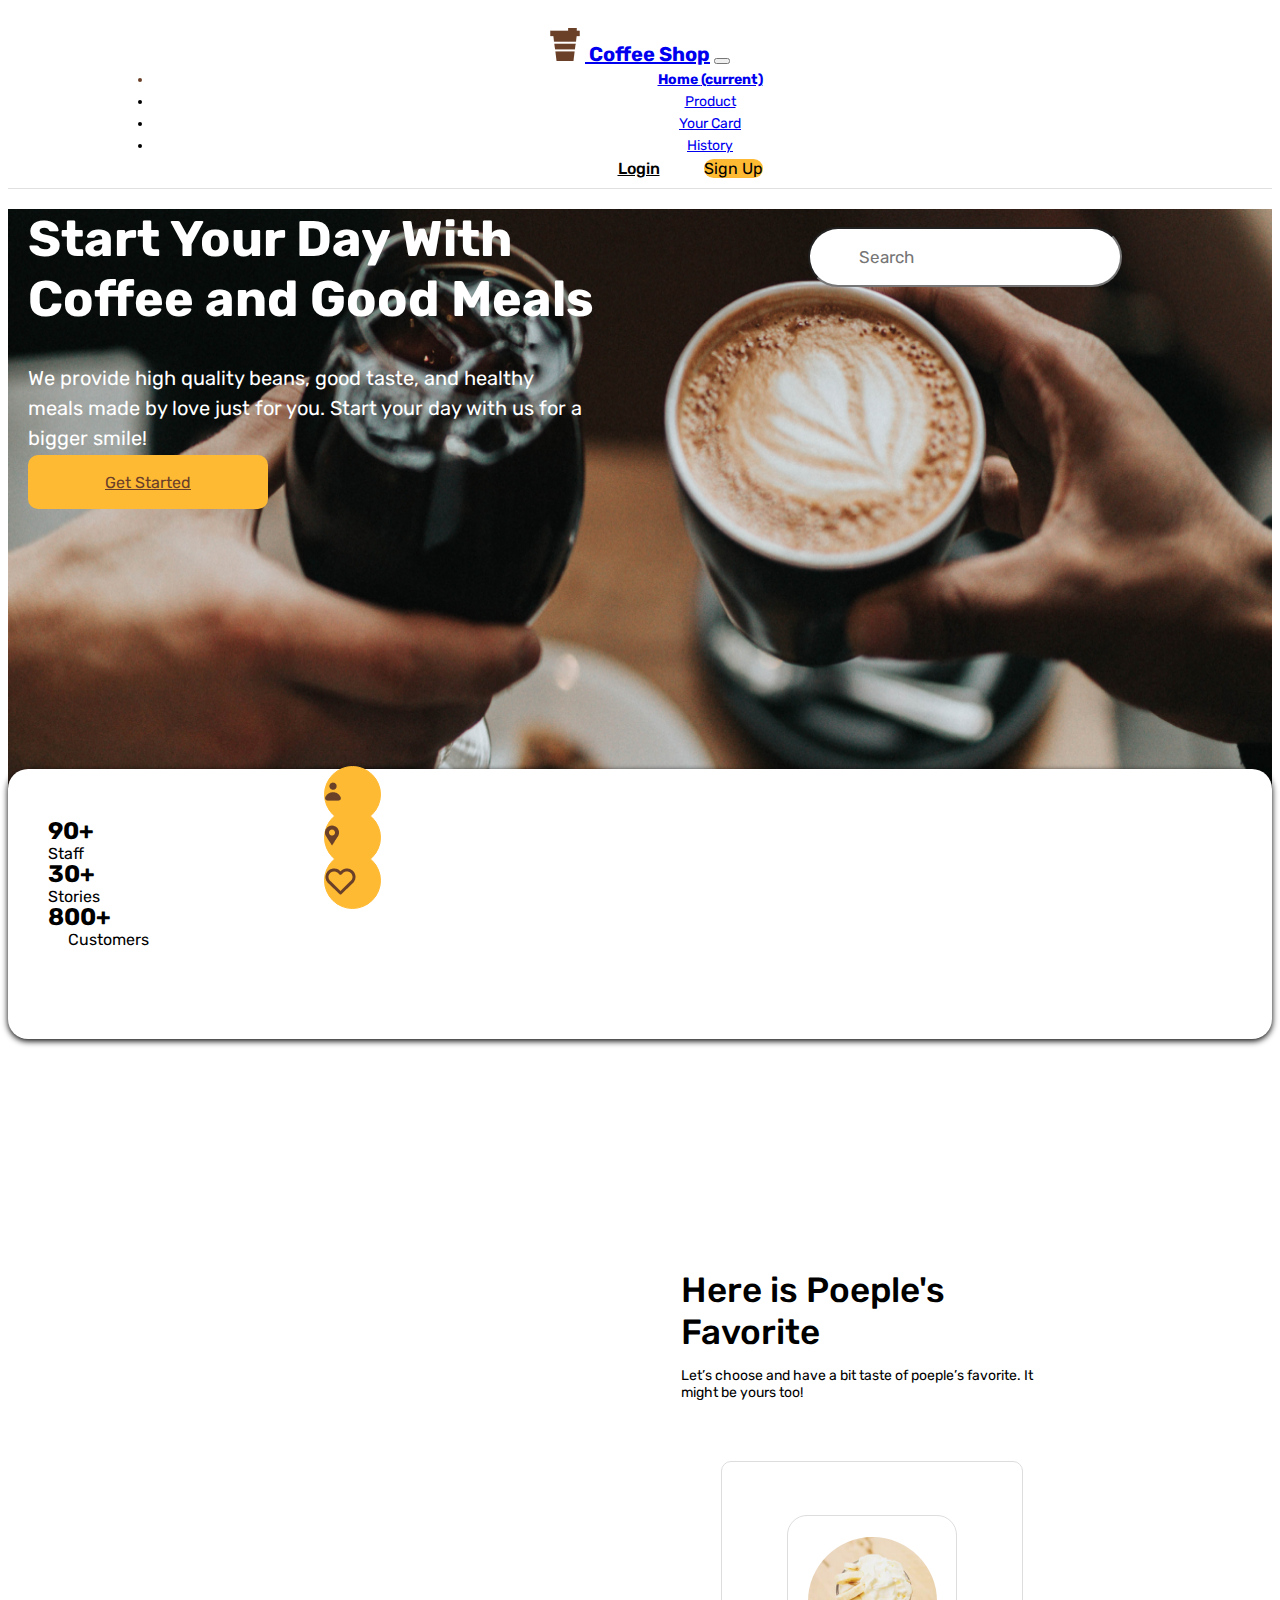
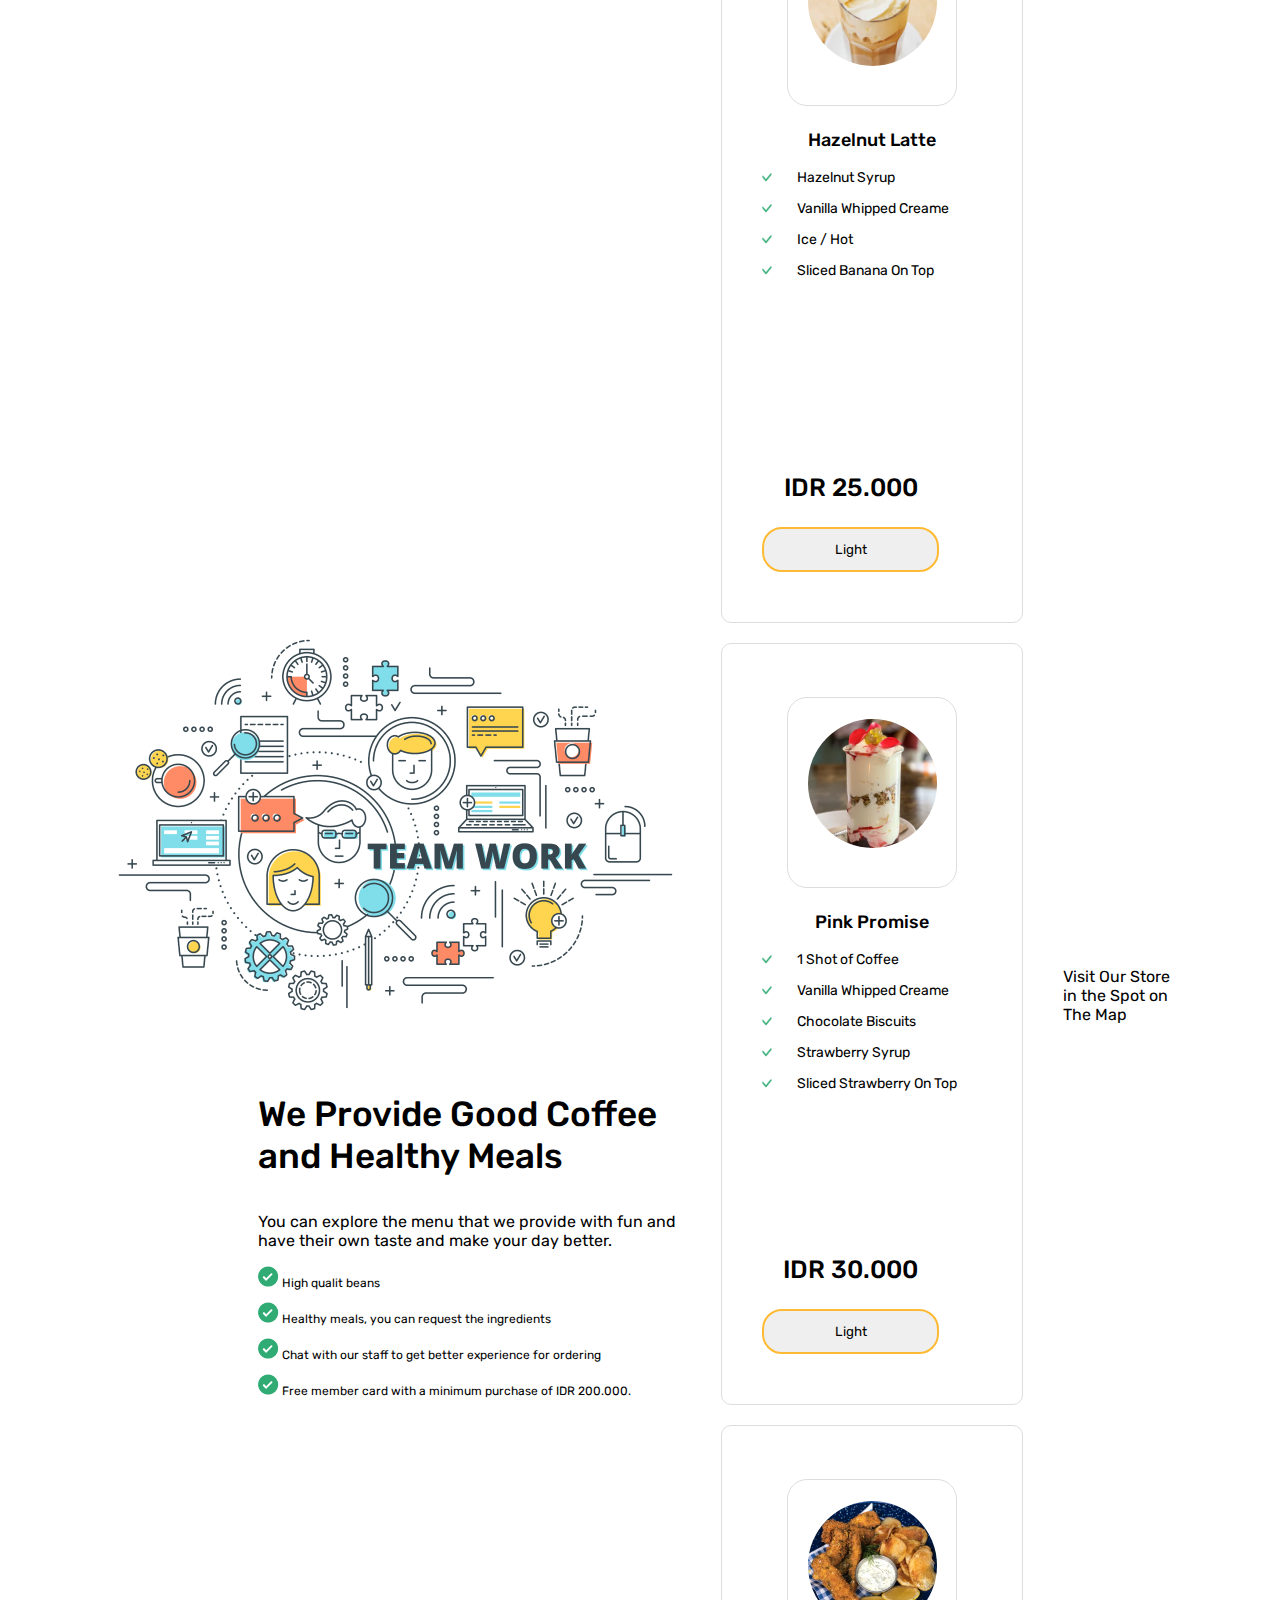
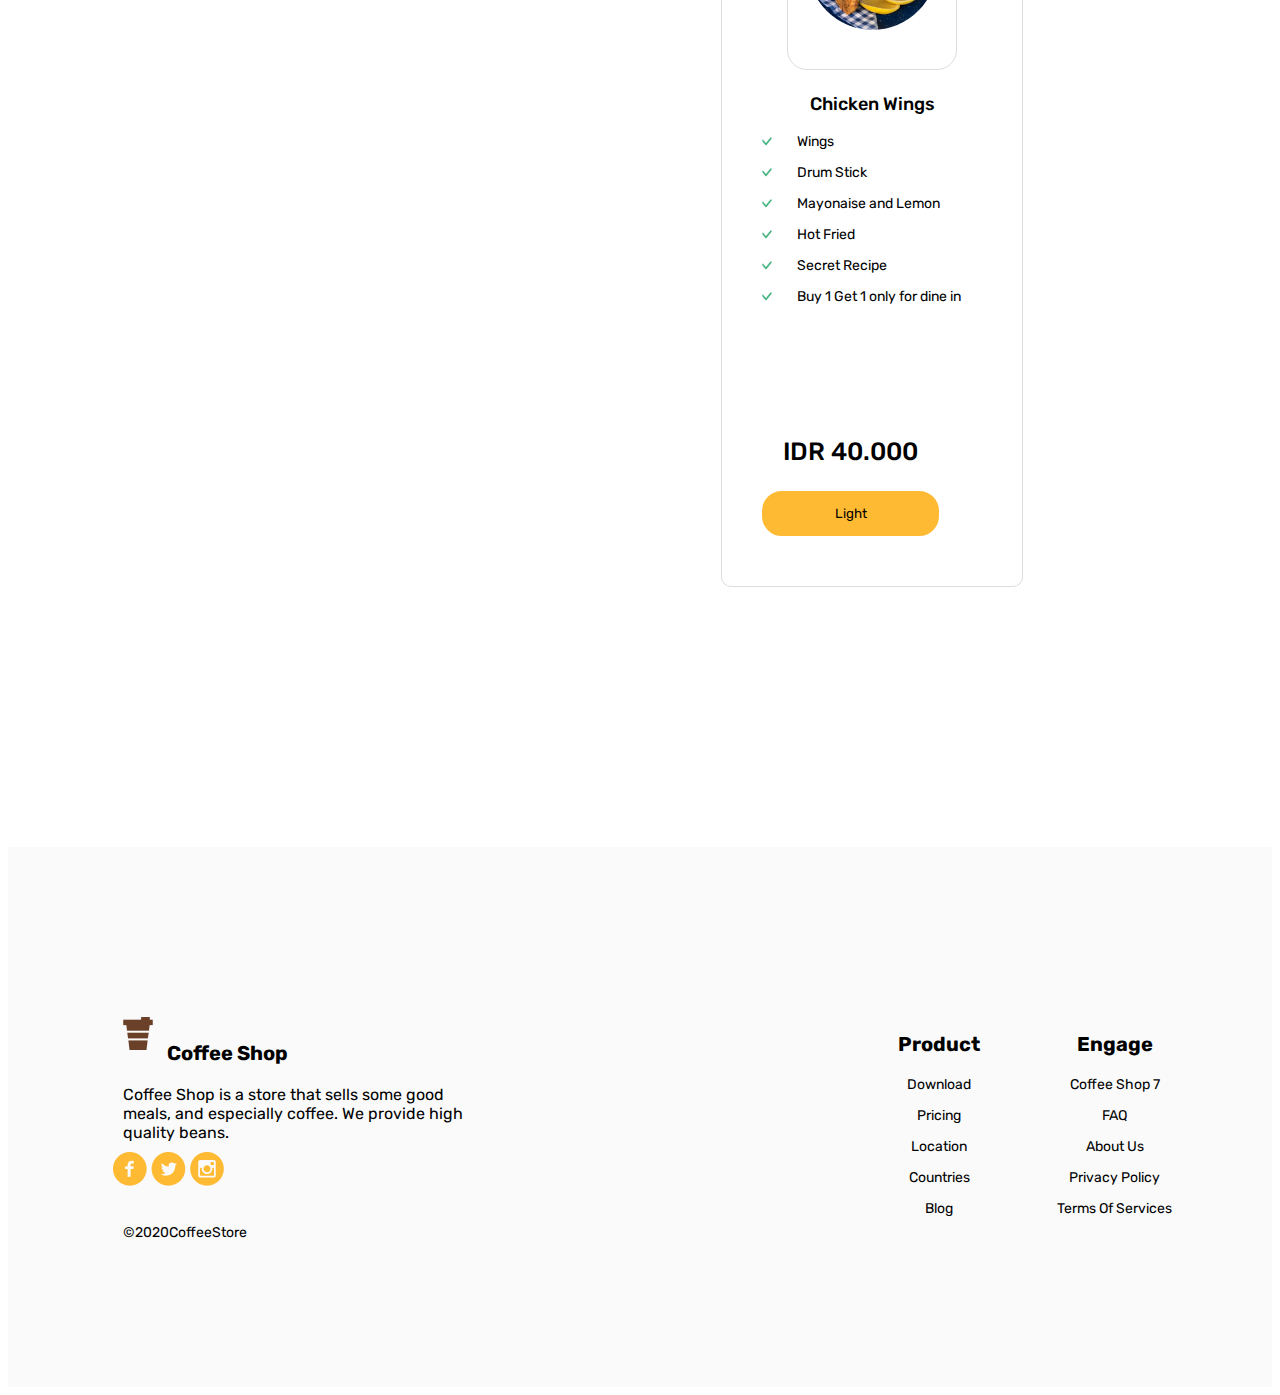
==== commit 7536f1da: "perubahan minor css" ====
--- a/index.html
+++ b/index.html
@@ -83,7 +83,7 @@
             <a class="btn get-started" href="#" role="button">Get Started</a>
           </div>
         </div>
-        <div class="container information">
+        <div class="container information-rec">
           <div class="row">
             <div class="rec col-sm-4">
               <div class="color">
--- a/asset/style.css
+++ b/asset/style.css
@@ -6,11 +6,7 @@
   align-items: center;
 }
 
-@media only screen and (max-width: 768px) {
-  * {
-    text-align: center;
-  }
-
+@media (max-width: 768px) {
   header {
     background-color: #efeeee;
   }
@@ -160,17 +156,17 @@
   main .content .product-coffee .row .all-product .filter-menu {
     margin-left: auto;
     margin-right: auto;
-    width: 400px;
+    width: 300px;
     font-size: 16px;
     padding-top: 5px;
     padding-bottom: 5px;
-    text-align: left;
+    text-align: center;
   }
 
   main .content .product-coffee .row .all-product .filter-item {
     box-sizing: border-box;
     margin-left: 20px;
-    margin-top: 40px;
+    margin-top: 40px !important;
   }
   main .content .container .row .all-product a {
     /* box-sizing: border-box; */
@@ -199,7 +195,8 @@
     height: 218px;
     box-shadow: 0px 5px 5px rgb(162, 162, 162);
     margin-top: 40px;
-    margin-left: 40px;
+    text-align: center;
+    /* margin-left: 40px; */
   }
 
   .photo-container {
@@ -245,10 +242,12 @@
     height: 500px;
     background-color: rgba(250, 250, 250, 0.946);
     padding-top: 40px;
+    /* width: 400px; */
+    align-items: center;
   }
 
   footer .footer-main {
-    text-align-last: center;
+    text-align: center;
   }
 
   footer .footer-main .profile {
@@ -269,7 +268,7 @@
 
   footer .container .footer-main .img-footer {
     margin-bottom: 20px;
-    margin-left: 20px;
+    /* margin-left: 20px; */
     left: -40px !important;
   }
   .copyright-cs {
@@ -278,7 +277,8 @@
     margin-left: 20px;
   }
 
-  .footer-product {
+  .footer-product,
+  .footer-engage {
     text-align-last: center;
   }
 
@@ -430,7 +430,7 @@
     font-size: 17px;
   }
 
-  main .information {
+  main .information-rec {
     background-color: white;
     position: relative;
     margin: 0px auto;
@@ -447,23 +447,23 @@
     margin-left: 100px;
   } */
 
-  main .information .row .number {
+  main .information-rec .row .number {
     font-size: 24px;
     font-weight: 700;
     margin-left: 40px;
   }
-  main .information .row .role {
+  main .information-rec .row .role {
     font-size: 16px;
     margin-top: 15px;
     margin-left: 40px;
   }
-  main .information .row .role-customers {
+  main .information-rec .row .role-customers {
     font-size: 16px;
     margin-top: 15px;
     margin-left: 60px;
   }
 
-  main .information .row .color {
+  main .information-rec .row .color {
     position: absolute;
     margin: -5% 25%;
     background-color: #ffba33;
@@ -679,7 +679,7 @@
 
   .all-item {
     margin-top: 40px;
-    margin-left: 50px;
+    /* margin-left: 50px; */
     display: inline-block;
   }
 
@@ -725,9 +725,10 @@
     color: #6a4029;
   }
   main .content .product-coffee {
-    position: absolute;
+    /* position: relative; */
     text-align: center;
     left: 0;
+    top: 0;
     padding-bottom: 30px;
   }
 
@@ -858,6 +859,163 @@
     /* font-size: ; */
   }
 
+  /* product-detail */
+  main {
+    border-top: 1px solid #e0e0e2;
+  }
+  main .container {
+    margin-top: 20px;
+    text-align: left;
+  }
+  main .container .row .picture-detail {
+    font-size: 14px !important;
+    border: 1px solid black;
+  }
+
+  .name-product {
+    color: #6a4029;
+    font-weight: 700;
+  }
+
+  main .container .row .product-detail .information-product {
+    margin-top: 86px;
+  }
+
+  main .container .row .product-detail .information-store {
+    margin-top: 52px;
+    font-size: 20px;
+  }
+
+  main .container .row .all-detail {
+    height: 960px;
+    top: 0px;
+  }
+
+  main .container .row .all-detail .status-payment {
+    top: 20px;
+  }
+
+  main .container .row .all-detail .group-status {
+    margin-top: 30px !important;
+  }
+
+  main .container .row .all-detail .information-detail {
+    width: 40px;
+    height: 40px;
+    align-items: center !important;
+    background-color: #6a4029;
+    border-radius: 50px;
+    padding-top: 7px;
+    padding-left: 10px;
+  }
+
+  .checkout {
+    margin-left: 120px;
+  }
+  .payment {
+    margin-left: 100px;
+  }
+
+  main .container .row .all-detail .product-information {
+    position: relative;
+    margin-top: 70px;
+    line-height: 60px;
+  }
+  main .container .row .all-detail .product-information .title-product {
+    font-weight: 900;
+    font-size: 52px;
+  }
+  main .container .row .all-detail .price-product {
+    font-weight: 500;
+    font-size: 34px;
+  }
+
+  main .container .row .all-detail .desc-product {
+    font-size: 18px;
+    line-height: 34px;
+    /* font-weight: 300; */
+  }
+  .empty-border {
+    position: absolute;
+    top: 0px;
+    margin-left: 20px;
+    border-bottom: 2px solid #e0e0e2;
+    width: 360px;
+    height: 40px;
+  }
+
+  .pic-product {
+    width: 413px;
+    height: 670px;
+  }
+
+  .payment-cek {
+    width: 20px;
+    height: 20px;
+  }
+
+  .select-form {
+    text-align: left;
+    margin-left: -15px;
+  }
+
+  .form-buy {
+    height: 63px !important;
+  }
+
+  .delivery {
+    margin-top: 30px;
+  }
+
+  .form-row {
+    margin-top: 30px;
+    margin-left: -20px !important;
+  }
+
+  .input-prepend-append {
+    margin-top: 30px;
+    border: 1px solid #9f9f9f;
+    border-radius: 10px;
+  }
+
+  .number_passengers {
+    border: none !important;
+    margin-left: 1px;
+    margin-right: 1px;
+  }
+
+  .add-to-cart {
+    margin-left: -15px;
+  }
+
+  .button-cart {
+    margin-top: 30px;
+    margin-left: 15px;
+  }
+
+  .btn-cart {
+    width: 308px;
+    font-size: 18px !important;
+    font-weight: 900 !important;
+    height: 62px !important;
+    background-color: #ffba33 !important;
+    color: #6a4029 !important;
+    border-radius: 10px !important;
+  }
+  .button-payment {
+    margin-top: 30px;
+    margin-left: -15px;
+  }
+
+  .btn-payment {
+    font-size: 18px !important;
+    font-weight: 900 !important;
+    height: 62px !important;
+    background-color: #6a4029 !important;
+    color: white !important;
+    border-radius: 10px !important;
+  }
+
   footer {
     height: 500px;
     background-color: rgba(250, 250, 250, 0.946);
@@ -867,7 +1025,7 @@
   footer .container {
     margin-top: 100px;
     display: flex !important;
-    text-align: left !important;
+    text-align: center !important;
   }
 
   footer .footer-main {
@@ -900,7 +1058,7 @@
 
   footer .container .footer-main .img-footer {
     margin-bottom: 20px;
-    margin-left: 10px;
+    /* margin-left: 10px; */
   }
 
   footer .container .footer-main .copyright-cs {
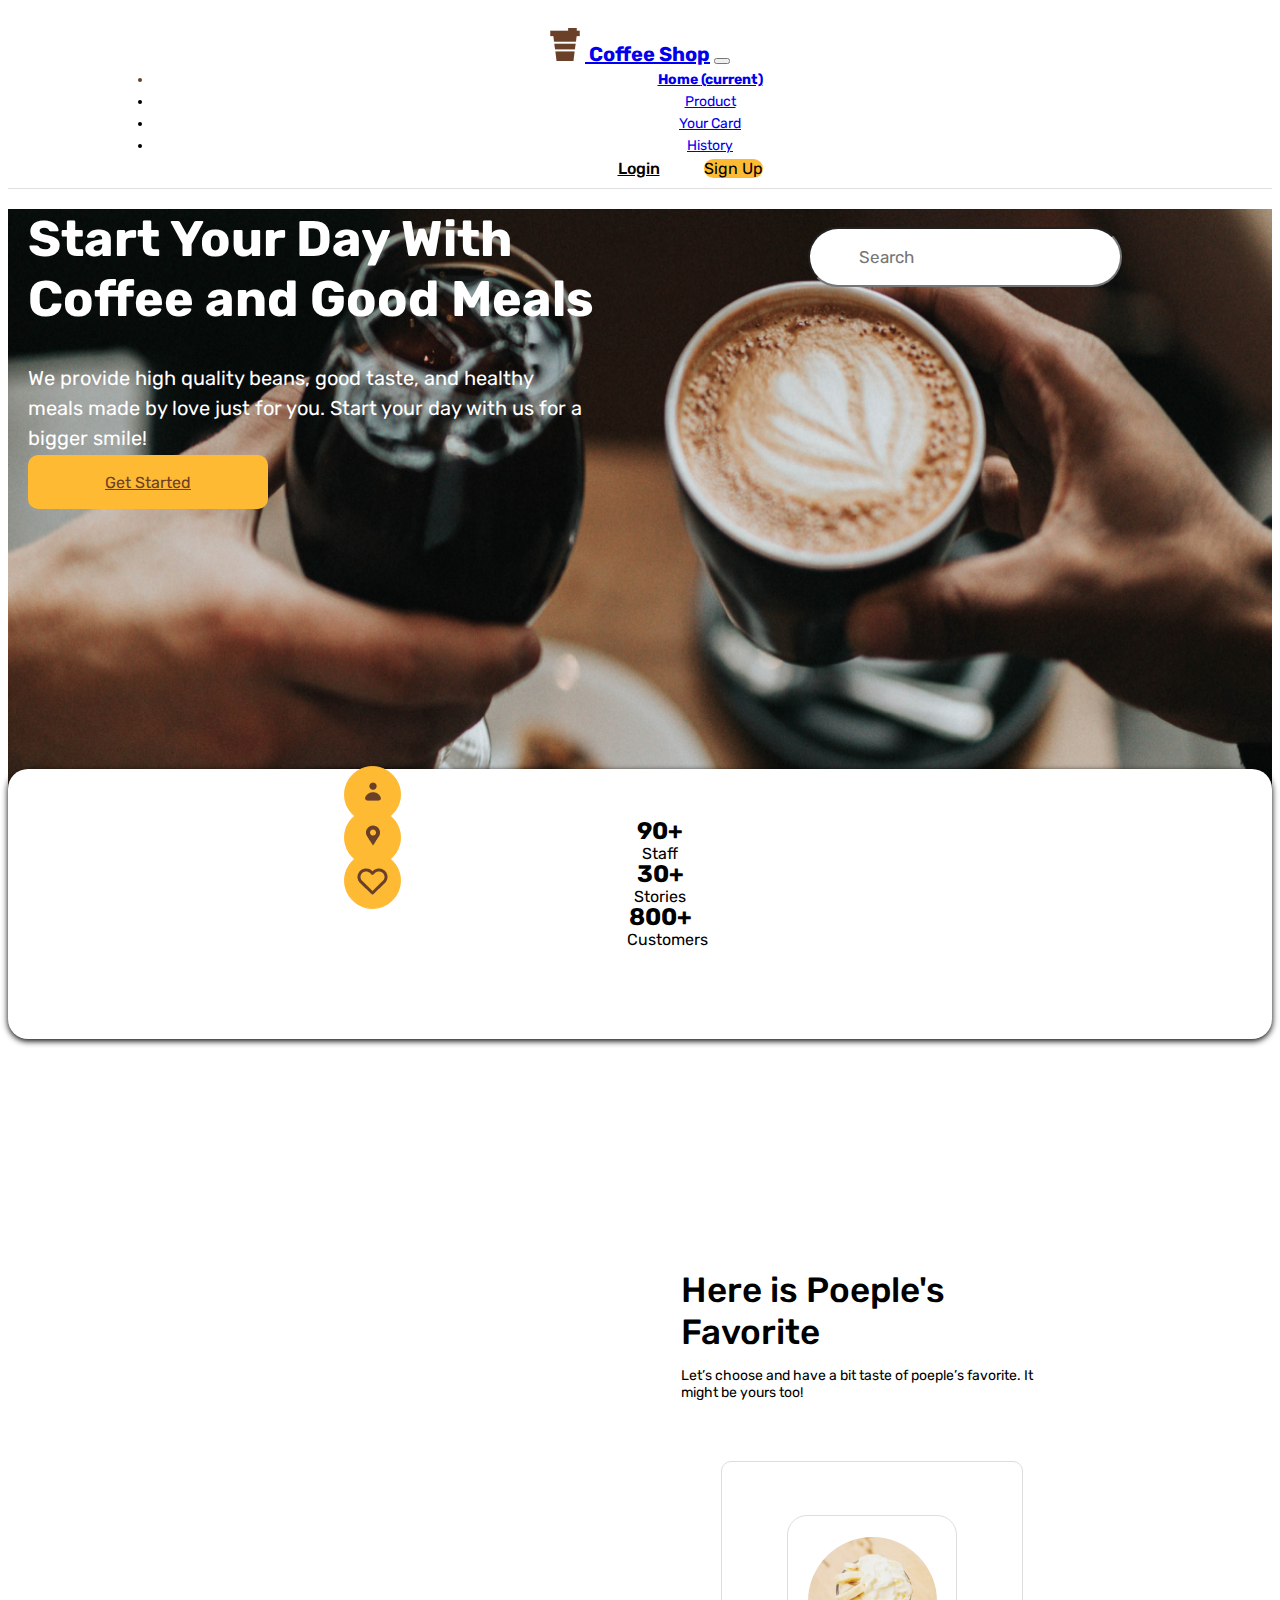
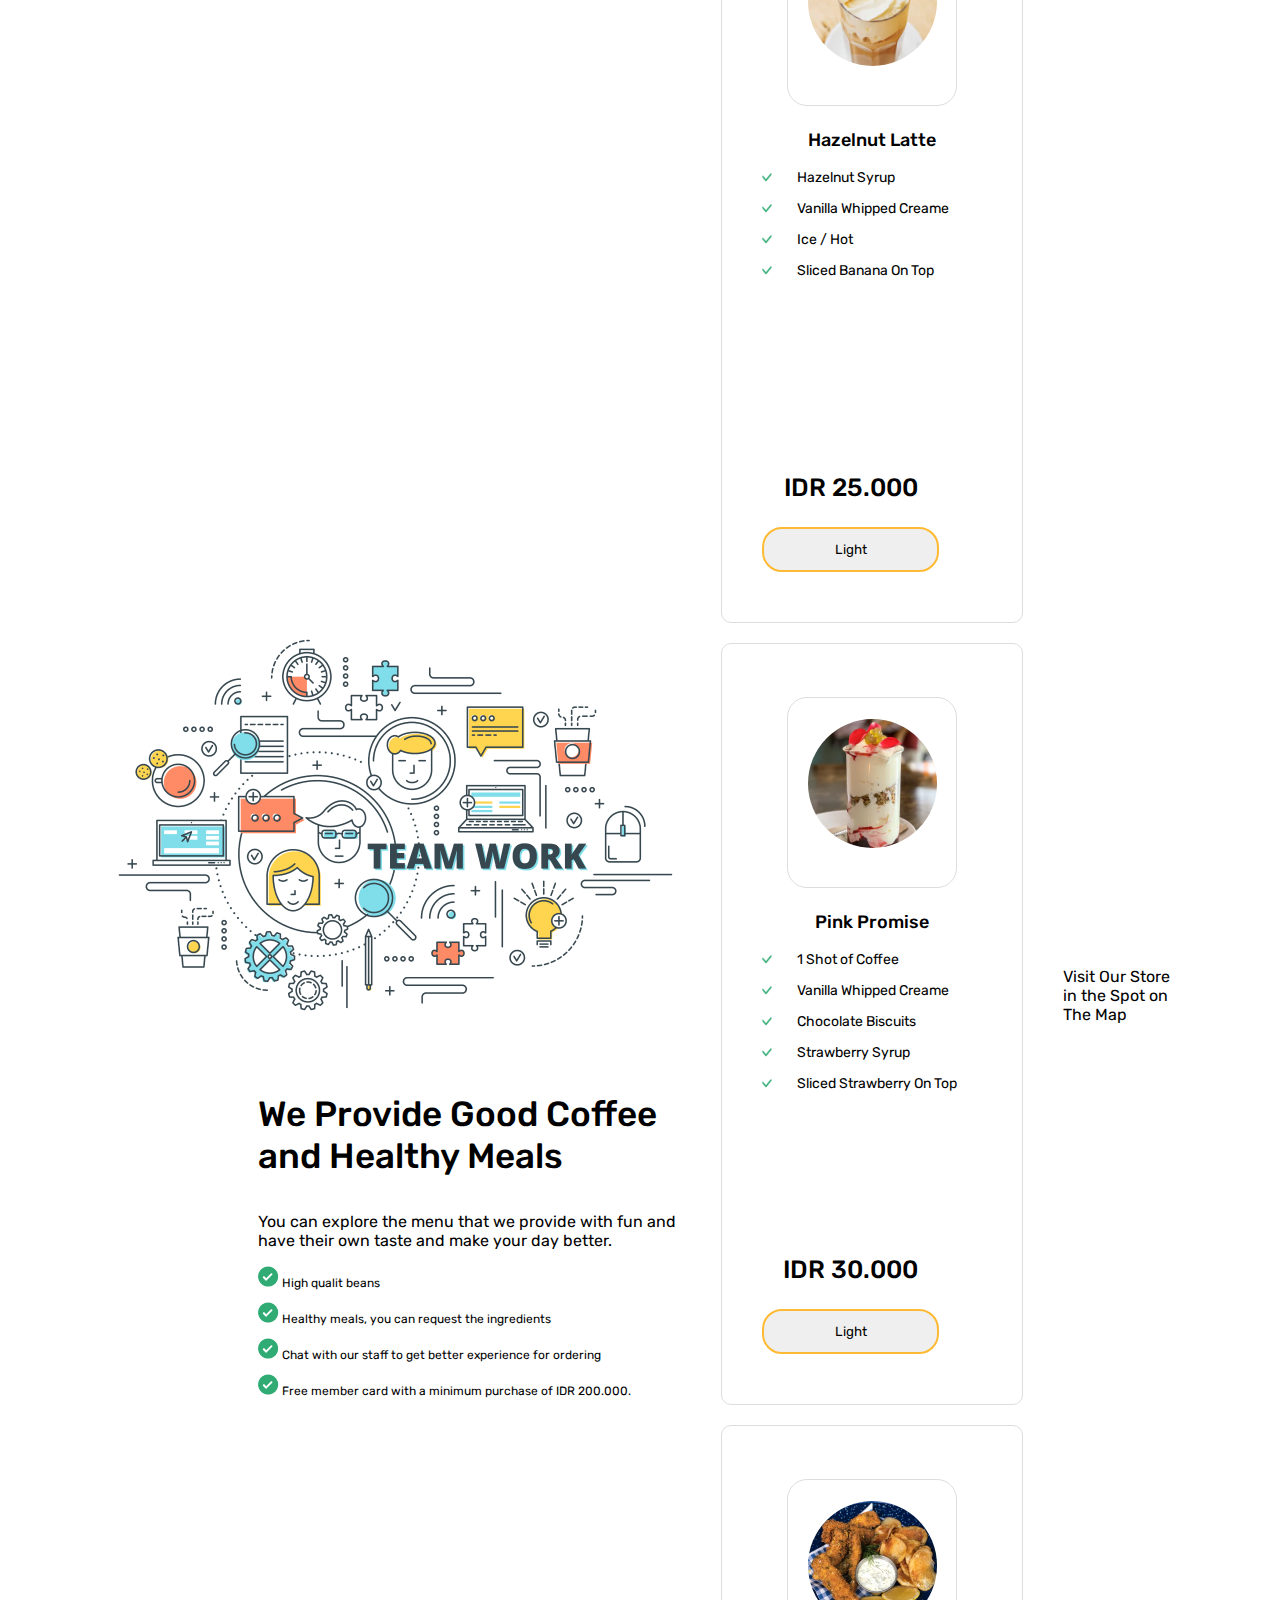
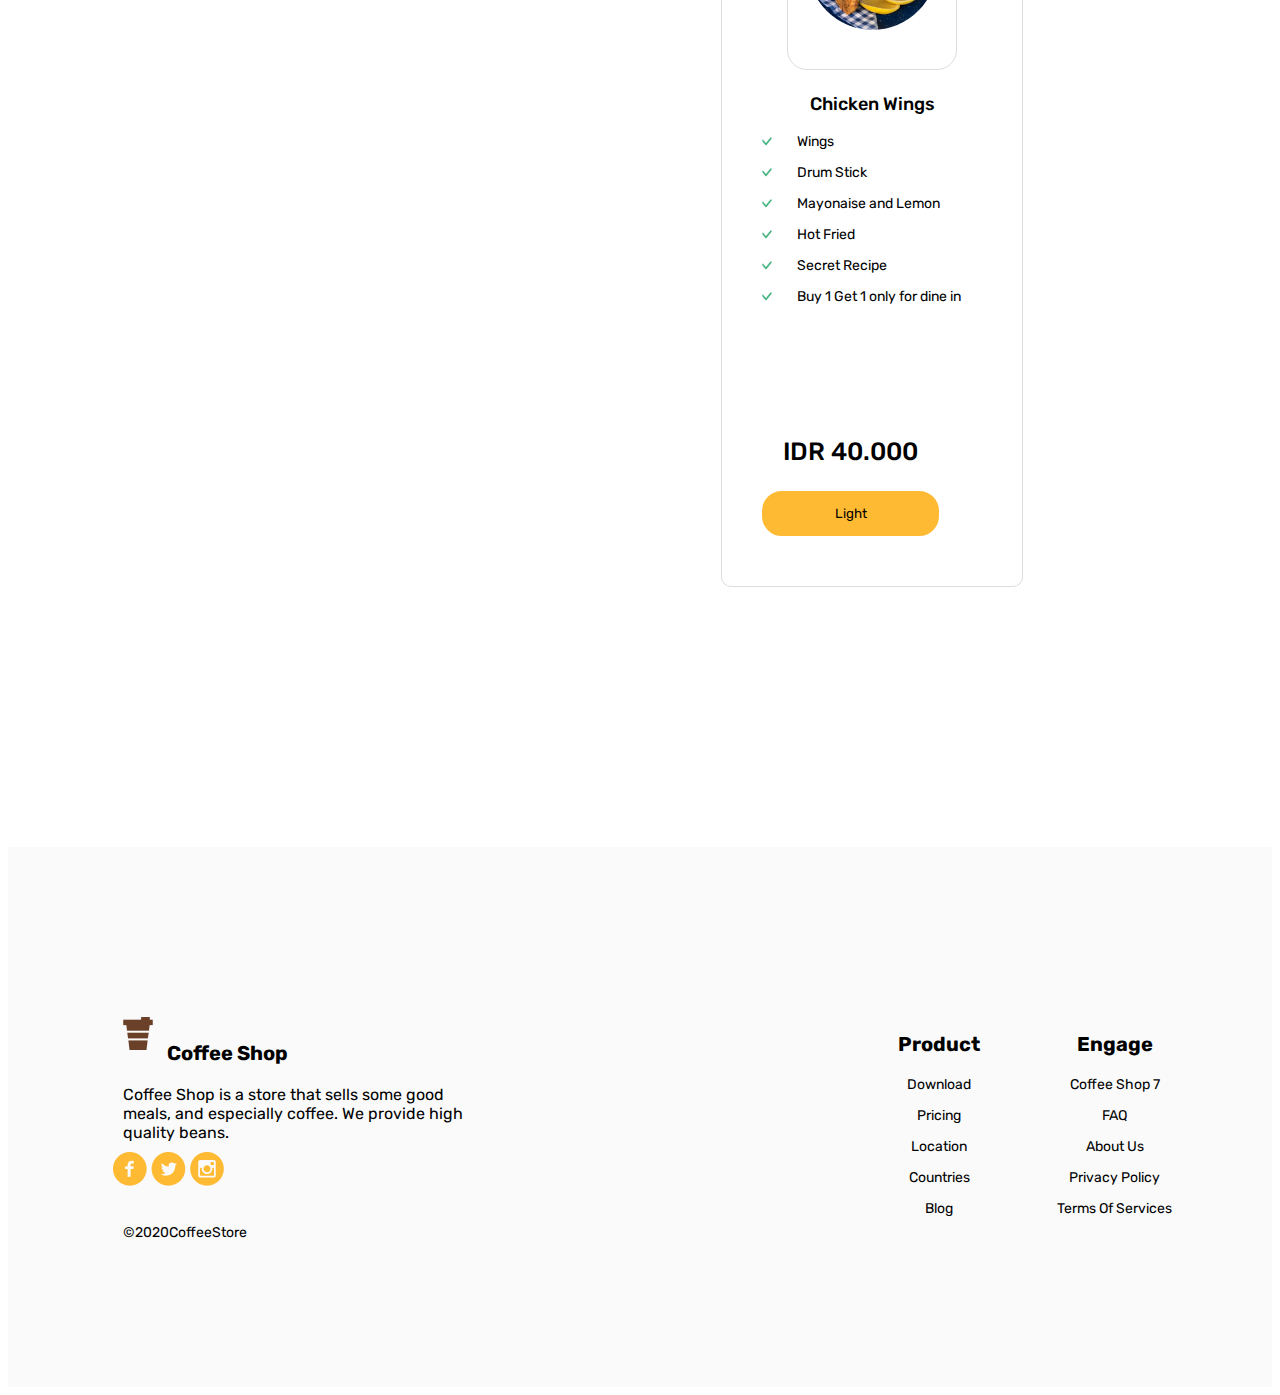
==== commit 9dae22a9: "perubahan homepage" ====
--- a/index.html
+++ b/index.html
@@ -84,7 +84,7 @@
           </div>
         </div>
         <div class="container information-rec">
-          <div class="row">
+          <div class="row" >
             <div class="rec col-sm-4">
               <div class="color">
                 <img class="image-inf" src="asset/img/Vector3.png">
@@ -92,14 +92,14 @@
              <span class="number">90+</span>
              <p class="role">Staff</p>
             </div>
-            <div class="col-sm-4">
+            <div class="rec col-sm-4">
               <div class="color">
                 <img class="image-inf" src="asset/img/Vector2.png">
               </div>
               <span class="number">30+</span>
               <p class="role">Stories</p>
             </div>
-            <div class="col-sm-4">
+            <div class="rec col-sm-4">
               <div class="color">
                 <img class="image-inf" src="asset/img/Vector.png">
               </div>
--- a/asset/style.css
+++ b/asset/style.css
@@ -447,6 +447,11 @@
     margin-left: 100px;
   } */
 
+  main .information-rec .row {
+    padding-left: auto;
+    padding-right: auto;
+    text-align: center;
+  }
   main .information-rec .row .number {
     font-size: 24px;
     font-weight: 700;
@@ -460,12 +465,13 @@
   main .information-rec .row .role-customers {
     font-size: 16px;
     margin-top: 15px;
-    margin-left: 60px;
+    margin-left: 55px;
   }
 
   main .information-rec .row .color {
     position: absolute;
     margin: -5% 25%;
+    left: 20px;
     background-color: #ffba33;
     border: 1px solid #ffba33;
     border-radius: 70px;
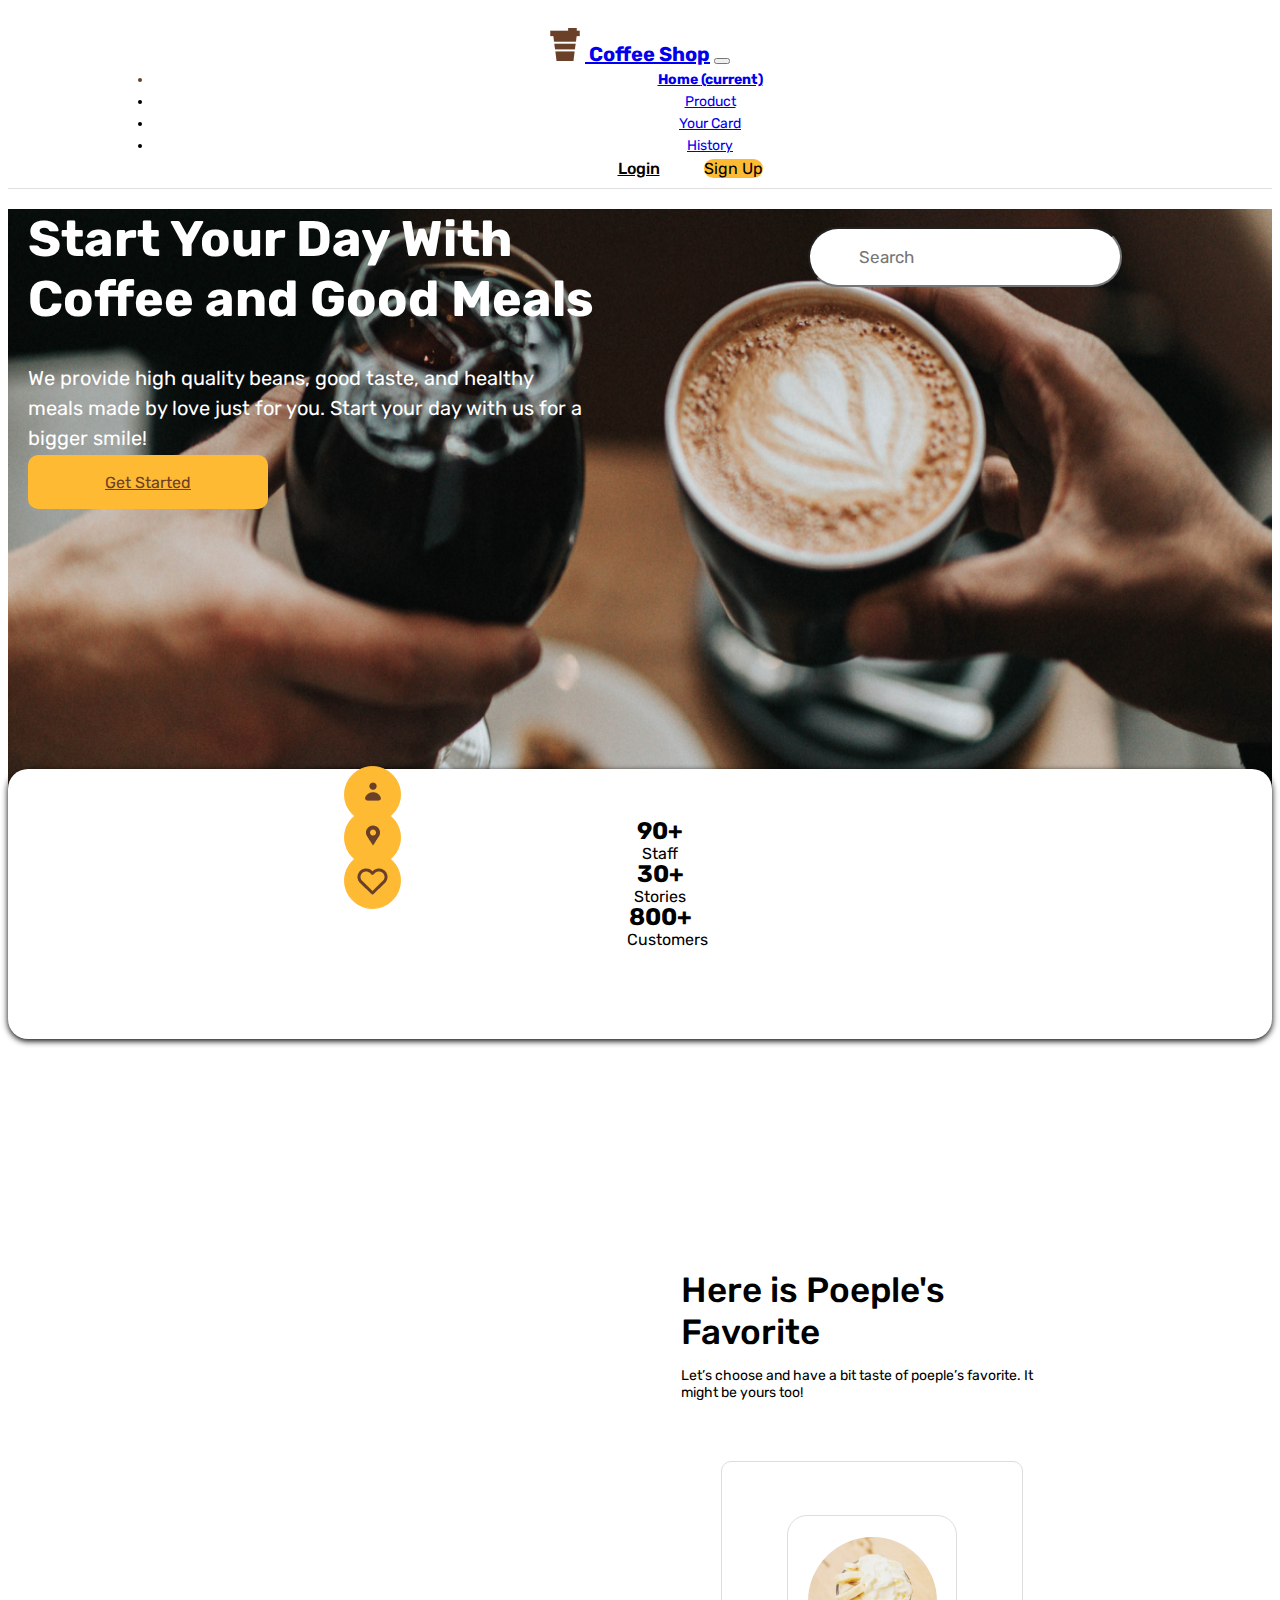
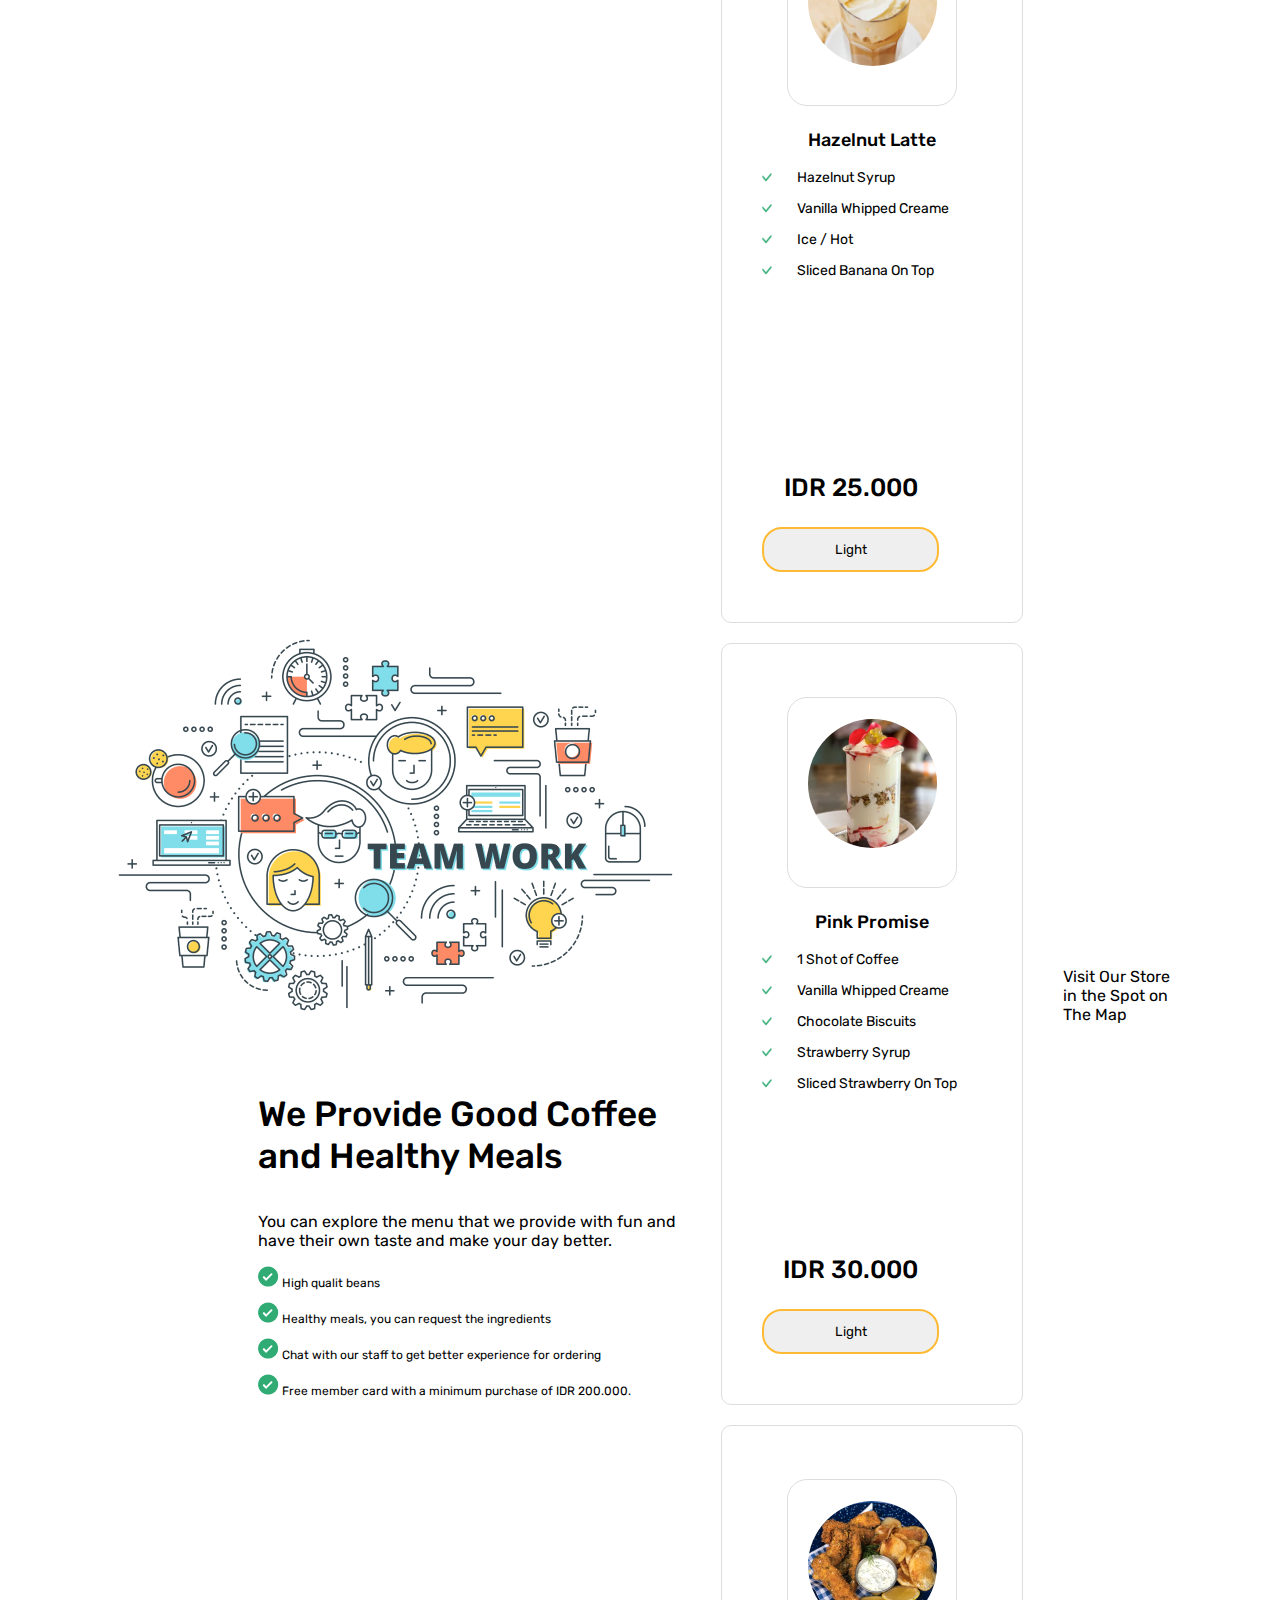
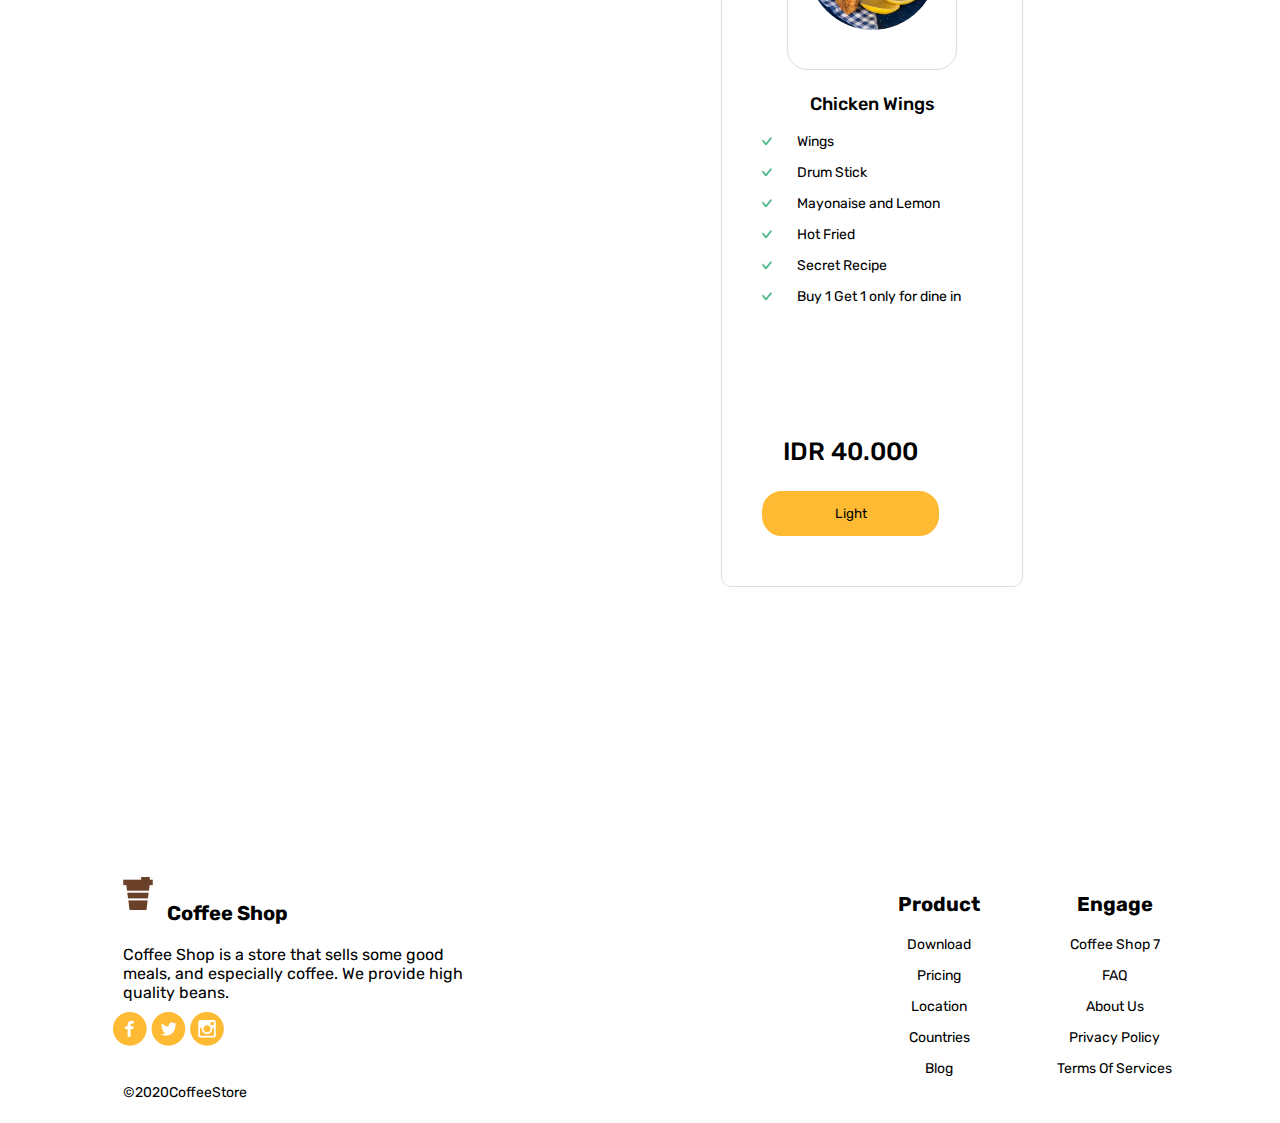
==== commit 16759e9e: "responsive produk detail dan penambahan history page" ====
--- a/index.html
+++ b/index.html
@@ -70,7 +70,7 @@
     </header>
     <main>
       <section>
-      <div class="jumbotron">
+      <div class="jumbotron index-jumbotron">
         <div class="container">
           <div class="container-search">
               <form class="form-inline my-2 my-lg-0">
--- a/asset/style.css
+++ b/asset/style.css
@@ -277,6 +277,130 @@
     margin-left: 20px;
   }
 
+  /* product detail phone */
+  main .container {
+    margin-right: 1%;
+    padding-left: 40px;
+  }
+  main .container .row {
+    position: relative;
+    text-align: center;
+  }
+  .page-detail {
+    /* margin-left: 20%; */
+    margin-right: auto;
+  }
+
+  .main .container .row .all-detail .top-payment {
+    position: absolute;
+    top: 0px;
+    /* width: 1000px; */
+  }
+
+  main .container .row .all-detail .information-detail {
+    width: 40px;
+    height: 40px;
+    align-items: center !important;
+    background-color: #6a4029;
+    border-radius: 50px;
+    padding-top: 7px;
+    padding-left: 1px;
+  }
+
+  .information-product {
+    margin-top: 40px;
+  }
+
+  .pic-product {
+    width: 103px;
+    height: 370px;
+    border-radius: 12000px;
+  }
+
+  .all-detail {
+    border-top: 1px solid rgb(181, 181, 181);
+    margin-top: 40px;
+    padding-top: 20px;
+  }
+
+  .information-store {
+    text-align: left;
+    margin-top: 20px;
+  }
+
+  .payment-cek {
+    width: 20px;
+    height: 20px;
+  }
+
+  .group-status {
+    text-align: left;
+  }
+  .checkout {
+    margin-left: 40px;
+  }
+  .payment {
+    margin-left: 15px;
+  }
+
+  .product-information {
+    margin-top: 30px;
+  }
+
+  .title-product {
+    position: relative;
+    background-color: #6a4029;
+    color: white;
+    border-radius: 30px;
+    font-weight: 700;
+    font-size: 35px;
+  }
+  .price-product {
+    padding-top: 7px;
+    text-align: center;
+    height: 50px;
+    color: #6a4029;
+    background-color: #ffba33;
+    top: 55px;
+    font-size: 26px;
+    font-weight: 700;
+  }
+
+  .desc-product {
+    margin-top: 2px;
+    text-align: left;
+  }
+  .select-form {
+    margin-top: 20px;
+  }
+  .form-buy {
+    margin-top: 20px;
+    font-size: 16px;
+  }
+
+  .add-to-cart {
+    align-items: center;
+    margin-top: 20px;
+    width: 300px;
+  }
+
+  .input-prepend-append {
+    margin-right: 20px;
+  }
+
+  .button-payment {
+    margin-top: 30px;
+  }
+
+  .btn-payment {
+    background-color: #6a4029 !important;
+    color: white !important;
+    font-size: 22px !important;
+    font-weight: 500 !important;
+    height: 60px !important;
+    padding-top: 2px;
+    margin-bottom: 40px;
+  }
   .footer-product,
   .footer-engage {
     text-align-last: center;
@@ -375,7 +499,7 @@
     text-align: center;
   }
 
-  main .jumbotron {
+  main .index-jumbotron {
     background-image: url(./img/jumbo.png);
     position: relative;
     height: 640px;
@@ -884,7 +1008,8 @@
   }
 
   main .container .row .product-detail .information-product {
-    margin-top: 86px;
+    margin-top: 70px;
+    margin-left: -15px;
   }
 
   main .container .row .product-detail .information-store {
@@ -1022,7 +1147,84 @@
     border-radius: 10px !important;
   }
 
-  footer {
+  /* history */
+  main .jumbotron-history {
+    background-image: url("./img/history.png");
+  }
+
+  main .jumbotron-history .container {
+    /* position: absolute; */
+    text-align: center;
+    margin-top: 40px;
+  }
+
+  main .jumbotron-history .container .title-history {
+    font-size: 35px;
+    font-weight: 700;
+    color: white;
+  }
+  main .jumbotron-history .container .description-history {
+    margin-top: -10px;
+  }
+  main .jumbotron-history .container .desc-history {
+    font-size: 16px;
+    font-weight: 400;
+    color: white;
+  }
+
+  main .jumbotron-history .container .row {
+    margin-top: 98px;
+    align-items: center;
+    margin-left: 40px;
+  }
+
+  main .jumbotron-history .container .row .card-history {
+    width: 450px;
+    height: 106px;
+    border-radius: 30px;
+    background-color: white;
+    text-align: left;
+    margin-right: 90px;
+  }
+
+  .current-history {
+    width: 450px;
+    height: 106px;
+    border-radius: 30px;
+    background-color: rgba(250, 250, 250, 0.613) !important;
+    text-align: left;
+    margin-right: 90px;
+  }
+
+  .photo-history {
+    margin-top: 20px;
+    margin-bottom: auto;
+    width: 76px;
+    height: 63px;
+    border-radius: 50px;
+  }
+
+  .about-history {
+    margin-left: 20px;
+    margin-top: 10px;
+    line-height: 8px;
+  }
+
+  .history-title {
+    font-size: 16px;
+    font-weight: 700;
+    line-height: 5px;
+  }
+  .history-price {
+    font-size: 14px;
+    color: #895537;
+  }
+  .history-ordered {
+    font-size: 14px;
+    color: #895537;
+  }
+
+  main footer {
     height: 500px;
     background-color: rgba(250, 250, 250, 0.946);
     padding-top: 40px;
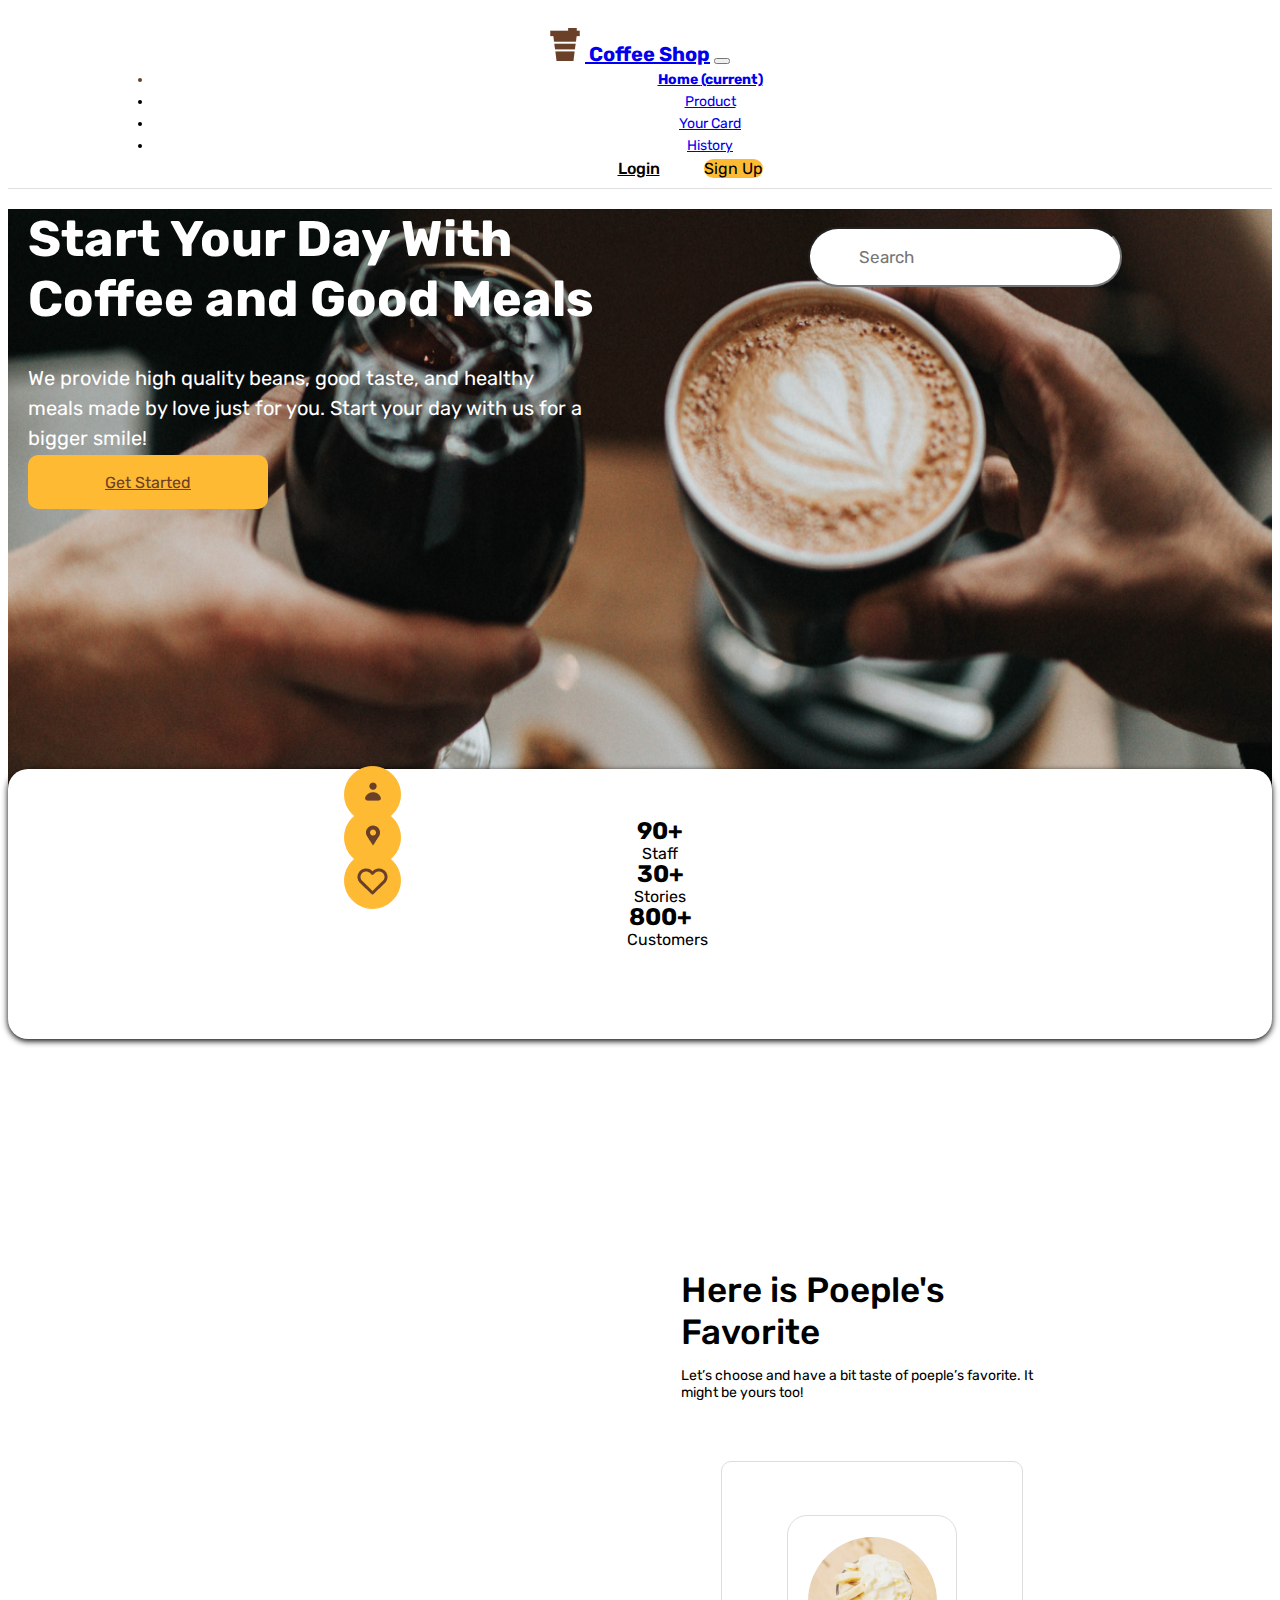
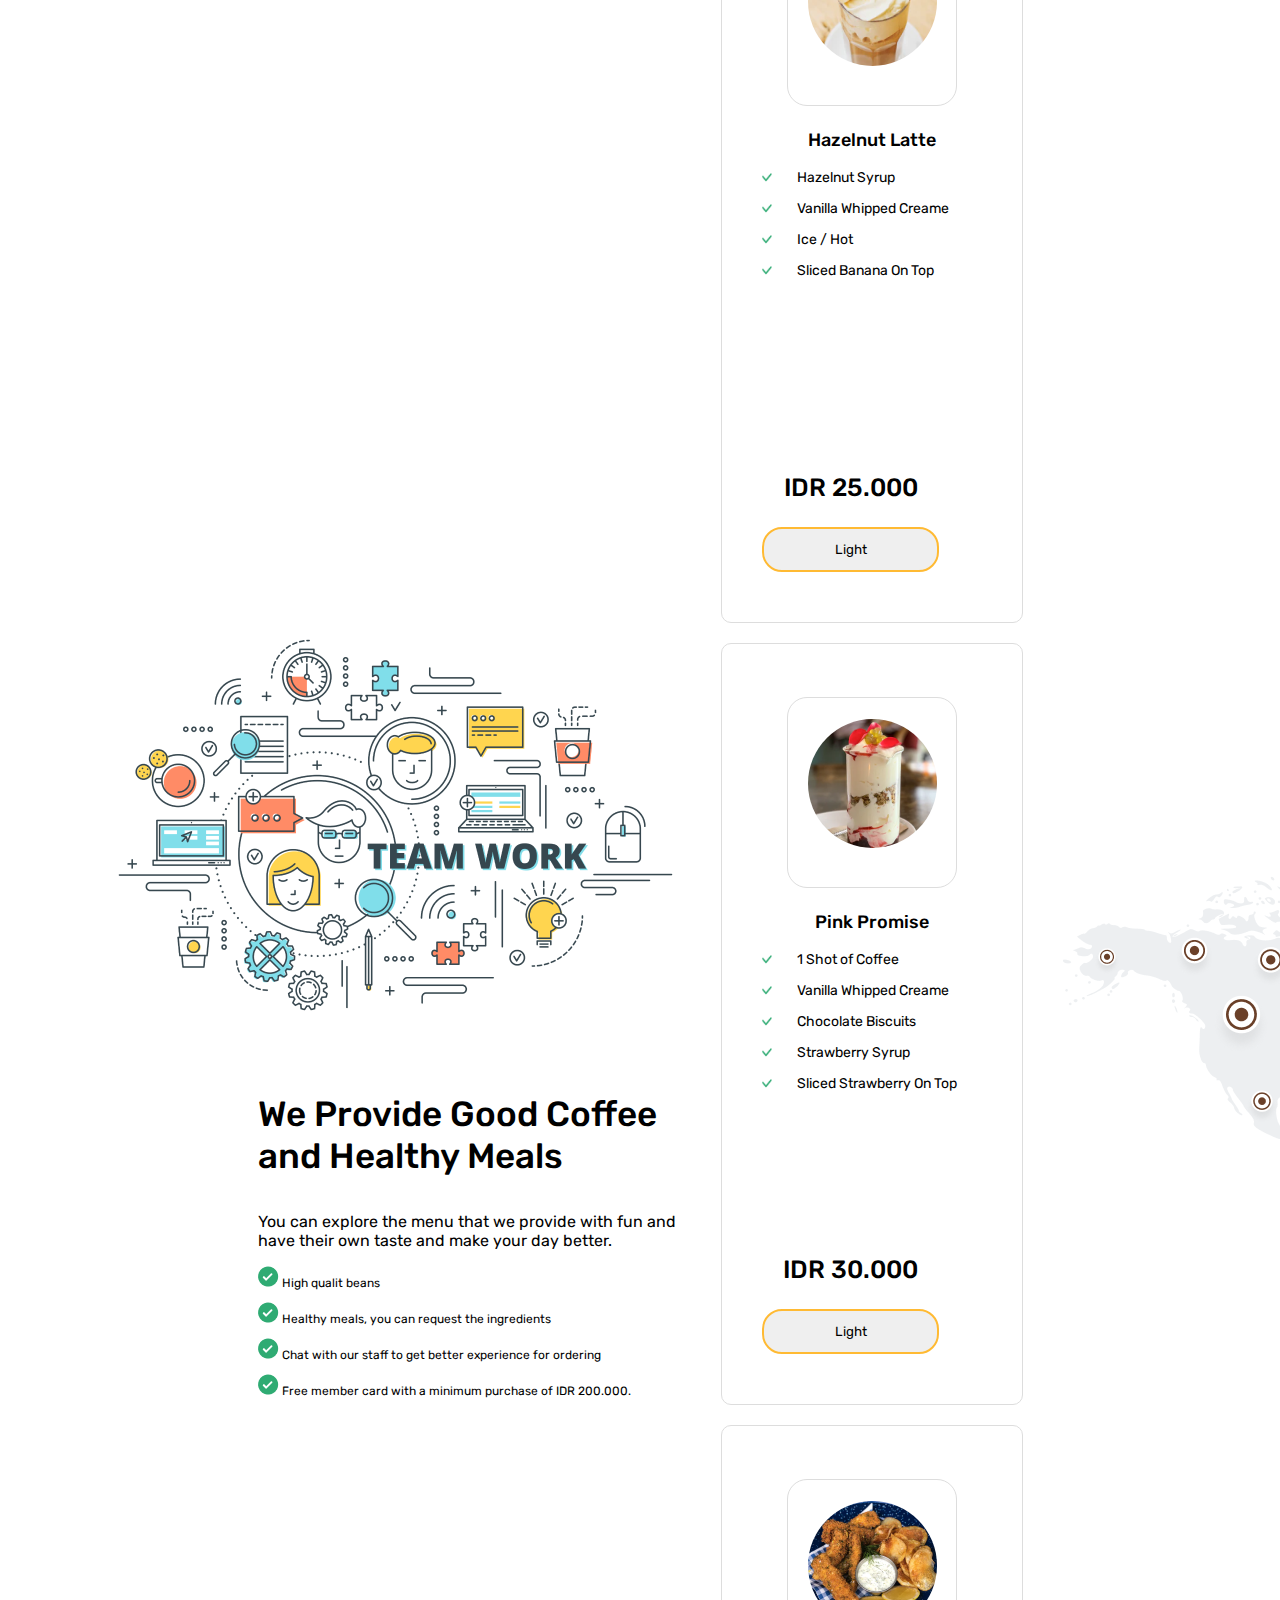
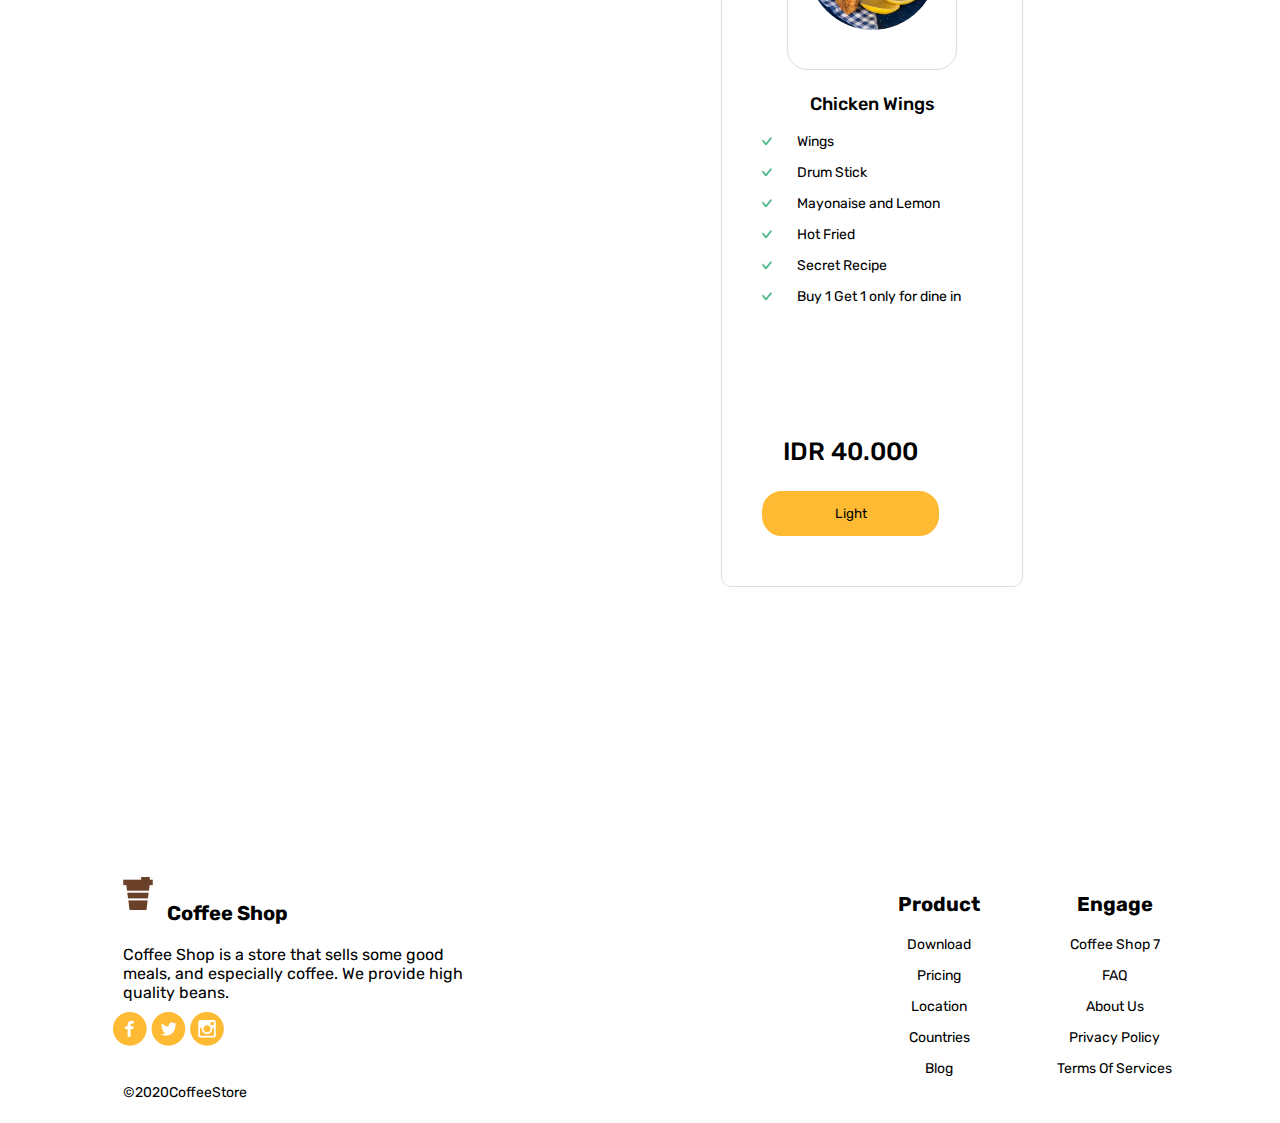
==== commit 9bc6d730: "Homepage" ====
--- a/index.html
+++ b/index.html
@@ -187,7 +187,13 @@
         </div>
         <div class="store">
           <div class="container">
-            <p>Visit Our Store in the Spot on The Map</p>
+            <p class="title-store">Visit Our Store in the Spot on The Map</p>
+            <p class="desc-store">See our store in every city on the spot and spen your good day there. See you soon!</p>
+            <div class="row">
+              <div class="img-store col-sm-12">
+                <img src="./asset/img/Huge Global.png" alt="">
+              </div>
+            </div>
           </div>
         </div>
     </article>
--- a/asset/style.css
+++ b/asset/style.css
@@ -401,6 +401,93 @@
     padding-top: 2px;
     margin-bottom: 40px;
   }
+
+  /* history phone */
+  main .jumbotron-history {
+    /* display: none; */
+    background-color: white;
+  }
+
+  main .jumbotron-history .container {
+    text-align: center;
+    margin-left: auto;
+    margin-right: auto;
+  }
+
+  .title-history {
+    font-size: 28px;
+  }
+
+  .description-history {
+    font-size: 12px;
+  }
+
+  .photo-history {
+    border-radius: 50px;
+    width: 83px;
+    height: 83px;
+    box-shadow: 0px 1px 3px black;
+  }
+
+  .card-history {
+    margin-top: 30px;
+    background-color: #f9e0ae;
+    border-radius: 30px;
+    width: 300px;
+    height: 100px;
+    margin-left: 20px;
+    box-shadow: 0px 1px 3px black;
+  }
+
+  .about-history {
+    margin-left: 10px;
+    line-height: 8px;
+    text-align: left !important;
+  }
+
+  .history-title {
+    line-height: 20px;
+    font-weight: 700px !important;
+    font-size: 20px;
+  }
+
+  .history-price {
+    margin-top: -10px;
+    font-size: 14px;
+  }
+
+  .cancel-card {
+    position: absolute;
+    background-color: #ffba33;
+    padding-top: 4px;
+    border-radius: 50px;
+    width: 35px;
+    height: 35px;
+    top: -10px;
+    right: -11px;
+    box-shadow: 0px 1px 3px black;
+  }
+
+  .delete-card {
+    background-color: #682c0e;
+    border-radius: 50px;
+    padding-top: 9px;
+    position: absolute;
+    bottom: -15px;
+    right: -15px;
+    width: 45px;
+    height: 45px;
+    box-shadow: 2px 1px 3px black;
+  }
+  .current-history {
+    background-color: rgba(249, 224, 174, 0.3);
+  }
+
+  .history-ordered {
+    font-size: 18px;
+    font-weight: 700;
+  }
+
   .footer-product,
   .footer-engage {
     text-align-last: center;
@@ -442,7 +529,7 @@
 
   .navbar-container header {
     padding: 30px 0;
-    background-color: white;
+    /* background-color: #f9e0ae !important; */
     width: 100%;
     height: 120px;
     text-align: center;
@@ -1173,18 +1260,25 @@
   }
 
   main .jumbotron-history .container .row {
-    margin-top: 98px;
+    /* margin-top: 98px; */
     align-items: center;
     margin-left: 40px;
   }
 
-  main .jumbotron-history .container .row .card-history {
+  .icon-history {
+    position: absolute;
+    top: -15px;
+    /* right: px; */
+  }
+
+  .card-history {
     width: 450px;
     height: 106px;
     border-radius: 30px;
     background-color: white;
     text-align: left;
     margin-right: 90px;
+    margin-top: 70px;
   }
 
   .current-history {
@@ -1194,6 +1288,38 @@
     background-color: rgba(250, 250, 250, 0.613) !important;
     text-align: left;
     margin-right: 90px;
+  }
+
+  .cancel-card {
+    width: 35px;
+    height: 35px;
+    padding-left: 12px;
+    padding-top: 5px;
+    border-radius: 50px;
+    margin-left: 48px;
+    background-color: #ffba33;
+    right: 10px;
+  }
+
+  .cancel-history {
+    width: 10px;
+    height: 10px;
+  }
+
+  .delete-card {
+    width: 35px;
+    height: 35px;
+    padding-left: 10px;
+    padding-top: 5px;
+    border-radius: 50px;
+    /* margin-left: 28px; */
+    background-color: #6a4029;
+    right: 50px;
+  }
+
+  .delete-history {
+    width: 14px;
+    height: 16px;
   }
 
   .photo-history {
@@ -1224,6 +1350,439 @@
     color: #895537;
   }
 
+  /* payment-detail */
+
+  .payment-jumbotron {
+    position: relative;
+    background-image: url("./img/payment-background.png");
+    width: 100%;
+  }
+
+  main .payment-jumbotron .container .row {
+    margin-left: auto;
+    margin-right: auto;
+    text-align: left;
+  }
+
+  main .payment-jumbotron .row .top-payment {
+    position: absolute;
+    top: 15px;
+    text-align: center;
+    left: 30%;
+  }
+  .status-cek-payment {
+    color: white;
+    text-shadow: 0px 3px 5px black;
+  }
+
+  main .payment-jumbotron .container .row .top-payment .information-detail {
+    width: 40px;
+    height: 40px;
+    align-items: center !important;
+    background-color: white;
+    border-radius: 50px;
+    padding-top: 6px;
+    /* padding-left: 10px; */
+  }
+
+  .order-payment {
+    margin-left: 1px !important;
+  }
+
+  .status-cek-payment {
+    /* position: absolute; */
+    top: 35px;
+    line-height: 60px;
+    /* left: 0; */
+    text-align: center;
+    margin-left: -15px;
+  }
+
+  .not-done-payment {
+    width: 20px;
+    height: 20px;
+    background-color: #6a4029;
+    border-radius: 50px;
+    margin-top: 5px;
+    margin-left: 10px;
+  }
+
+  .detail-order {
+    margin-top: 30px;
+  }
+
+  .title-summary {
+    width: 300px;
+    font-size: 35px;
+    font-weight: 700;
+    color: white;
+    text-shadow: 0px 4px 5px black;
+  }
+
+  .title-summary-order {
+    font-size: 34px;
+    color: #362115;
+    text-align: center;
+    font-weight: 700;
+  }
+
+  .my-order {
+    margin-top: 30px;
+    /* margin-left: 60px; */
+  }
+
+  .all-ticket {
+    margin-top: 40px;
+  }
+
+  .sub-total {
+    text-align: left;
+    font-size: 20px;
+  }
+
+  .total-order {
+    margin-top: 20px;
+    font-size: 24px;
+    font-weight: 700;
+  }
+
+  .payment-jumbotron .container .row .summary-ticket {
+    margin-top: 40px;
+    width: 487px;
+    height: 700px;
+    background-color: white;
+    border-radius: 30px;
+    padding-top: 85px;
+    padding-left: 20px;
+    padding-right: 20px;
+    /* margin-top: 30px; */
+  }
+
+  .payment-jumbotron .container .row .summary-ticket hr {
+    margin-top: 40px;
+  }
+
+  .order-price {
+    margin-left: 80px;
+  }
+
+  main .payment-jumbotron .container .row .order-type {
+    /* position: absolute; */
+    /* top: 0px; */
+    left: 120px;
+    margin-left: -50px;
+    line-height: 10px;
+  }
+
+  .name-order {
+    line-height: 20px;
+  }
+
+  .address-order {
+    font-size: 20px;
+    color: white;
+    font-weight: 700;
+    text-shadow: 0px 3px 5px black;
+  }
+
+  .edit-order {
+    text-align: right;
+    font-size: 16px;
+    color: white;
+    font-weight: 400;
+    text-shadow: 0px 3px 5px black;
+    margin-left: 30px;
+  }
+
+  .address-detail {
+    margin-top: 10px;
+    width: 404px;
+    background-color: white;
+    border-radius: 30px;
+    /* margin-left: 10%; */
+    padding-top: 31px;
+    padding-bottom: 10px;
+    /* padding-left: 400px; */
+  }
+
+  .addrees-customer {
+    font-size: 25px;
+  }
+
+  .payment-method {
+    margin-top: 46px;
+  }
+
+  .title-payment-method {
+    color: white;
+    font-size: 20px;
+    font-weight: 700;
+    text-shadow: 0px 3px 5px black;
+  }
+
+  .all-method {
+    margin-top: 10px;
+    width: 404px;
+    background-color: white;
+    border-radius: 30px;
+    padding-top: 31px;
+    padding-bottom: 10px;
+    /* padding-left: 30px; */
+    /* display: inline-block !important; */
+  }
+
+  .custom-control {
+    padding-left: 20px;
+  }
+
+  .custom-control-label {
+    margin-top: -25px;
+  }
+
+  .method-card {
+    width: 40px !important;
+    height: 40px !important;
+    padding-top: 7px;
+    padding-left: 12px;
+    margin-left: 10px;
+    border-radius: 10px;
+    background-color: orange;
+  }
+
+  .radio-payment input[type="radio"] {
+    -ms-transform: scale(1.5); /* IE 9 */
+    -webkit-transform: scale(1.5); /* Chrome, Safari, Opera */
+    transform: scale(1.5);
+  }
+
+  .btn-payment-order {
+    margin-top: 30px;
+    width: 410px;
+    height: 60px;
+    border-radius: 20px !important;
+    background-color: #6a4029 !important;
+    color: white !important;
+  }
+
+  .payment-type {
+    margin-top: 15px;
+    font-size: 20px;
+    margin-left: 11px;
+  }
+
+  /* Page Profile */
+
+  .user-jumbotron {
+    background-image: url("./img/user-jumbotron.png");
+  }
+
+  main .jumbotron .usr-prof .user-profile {
+    color: white;
+    font-size: 34px;
+    font-weight: 700;
+    text-shadow: 2px 4px 4px black;
+  }
+
+  main .user-details {
+    text-align: center;
+    align-items: center;
+    background-color: white;
+    padding-top: 40px;
+    padding-right: 40px;
+    border-radius: 20px;
+  }
+
+  .name-customer {
+    margin-top: 30px;
+    font-size: 24px;
+    font-weight: 700;
+  }
+
+  .photo-user {
+    line-height: 15px;
+  }
+
+  .choose-photo {
+    width: 207px;
+    height: 44px;
+    border-radius: 10px;
+    border: none;
+    background-color: #ffba33;
+    color: #6a4029;
+    font-weight: 700;
+    font-size: 15px;
+  }
+  .remove-photo {
+    width: 207px;
+    height: 44px;
+    border-radius: 10px;
+    border: none;
+    margin-top: 11px;
+    background-color: #6a4029;
+    color: white;
+    font-weight: 700;
+    font-size: 15px;
+  }
+
+  .edit-password {
+    margin-top: 42px;
+  }
+
+  .save-changes {
+    margin-top: 34px;
+  }
+
+  .save-change {
+    margin-left: auto;
+    margin-right: auto;
+    width: 207px;
+    font-size: 20px;
+    font-weight: 700;
+    color: #6a4029;
+  }
+
+  .button-edit {
+    width: 207px;
+    height: 44px;
+    border-radius: 20px;
+    border: 1px solid #9f9f9f;
+    background-color: white;
+    color: #6a4029;
+    font-weight: 700;
+    font-size: 15px;
+  }
+
+  .confirm-changes {
+    width: 207px;
+    height: 44px;
+    border-radius: 10px;
+    border: none;
+    margin-top: 11px;
+    background-color: #6a4029;
+    color: white;
+    font-weight: 700;
+    font-size: 15px;
+  }
+  .cancel-changes {
+    width: 207px;
+    height: 44px;
+    border-radius: 10px;
+    border: none;
+    margin-top: 11px;
+    background-color: #ffba33;
+    color: #6a4029;
+    font-weight: 700;
+    font-size: 15px;
+  }
+
+  .log-out {
+    margin-top: 45px;
+    margin-bottom: 56px;
+  }
+
+  .logout-account {
+    width: 207px;
+    height: 44px;
+    border-radius: 20px;
+    border: 1px solid #9f9f9f;
+    background-color: white;
+    color: #6a4029;
+    font-weight: 700;
+    font-size: 15px;
+  }
+
+  .form-edit {
+    text-align: left;
+    align-items: left;
+    background-color: white;
+    border-radius: 30px;
+    padding-bottom: 60px;
+    box-shadow: 1px 1px 1px 1px rgba(0, 0, 0, 0.5);
+  }
+  .contact-user {
+    /* margin-left: 30px; */
+    margin-top: 17px;
+    font-size: 25px;
+    font-weight: 700;
+    color: #4f5665;
+  }
+  .form-contact {
+    margin-left: 30px;
+  }
+
+  .contact-type {
+    font-size: 20px;
+    color: #9f9f9f;
+  }
+
+  .form-control-plaintext:focus {
+    outline: none !important;
+  }
+
+  .form-control-plaintext {
+    border-bottom: 1px solid black !important;
+  }
+
+  .password-type {
+    margin-left: 40px;
+  }
+
+  .gender-type {
+    margin-top: 30px;
+    margin-bottom: 40px !important;
+  }
+
+  .delivery-type {
+    margin-top: 47px;
+    margin-bottom: 41px;
+  }
+
+  .name-type {
+    margin-top: 25px;
+  }
+
+  .line-bottom {
+    background-color: #6a4029;
+  }
+
+  main .jumbotron .user-details .row .photo-user .profile-pic {
+    border-radius: 100px;
+  }
+
+  /* index */
+
+  main article .store .container {
+    text-align: center;
+  }
+
+  main article .store .container .title-store {
+    width: 383px;
+    font-size: 35px;
+    margin-left: auto;
+    margin-right: auto;
+  }
+
+  main article .store .container .desc-store {
+    width: 555px;
+    margin: auto;
+    font-size: 16px;
+    font-weight: 300;
+    color: #4f5665;
+  }
+
+  .img-store {
+    margin-top: 70px;
+  }
+
+  .partner-title {
+    margin-left: auto;
+    margin-right: auto;
+    width: 555px;
+    margin-top: 63px;
+    font-size: 35px;
+    font-weight: 500;
+  }
+
   main footer {
     height: 500px;
     background-color: rgba(250, 250, 250, 0.946);
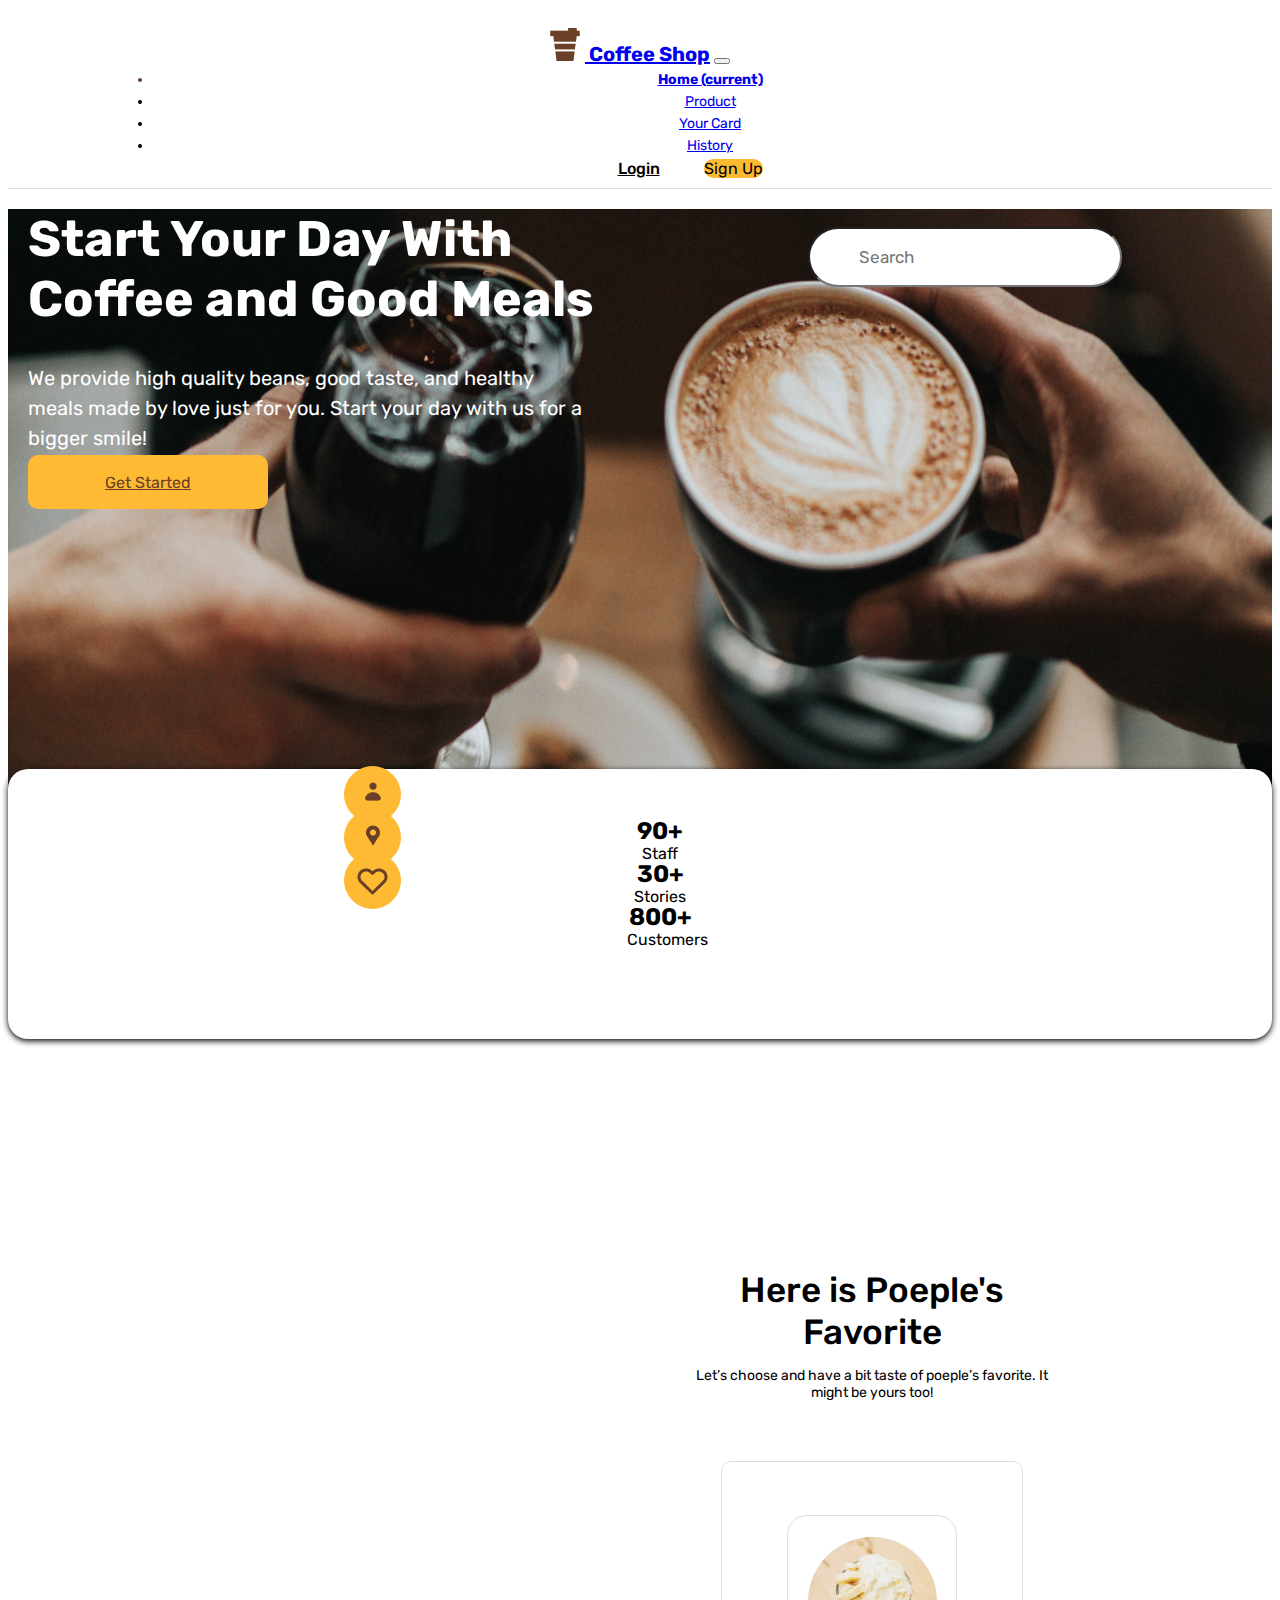
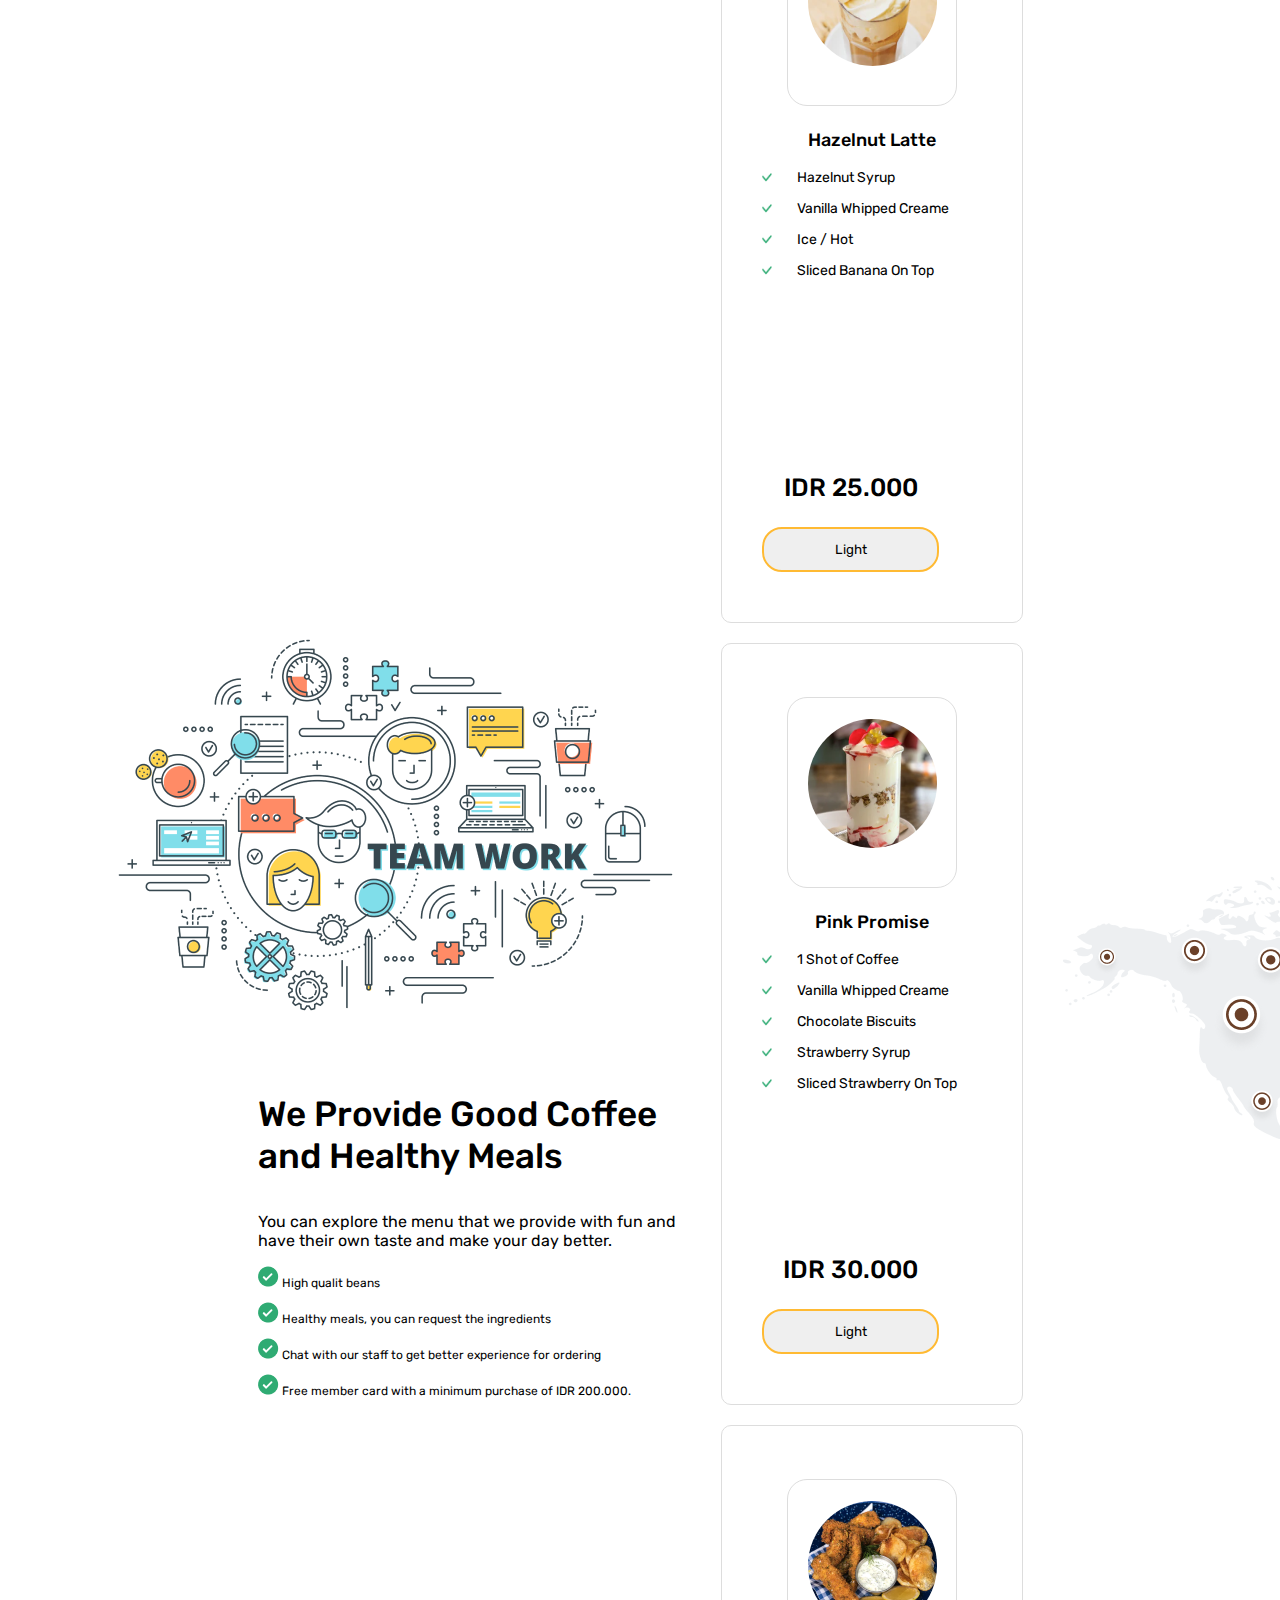
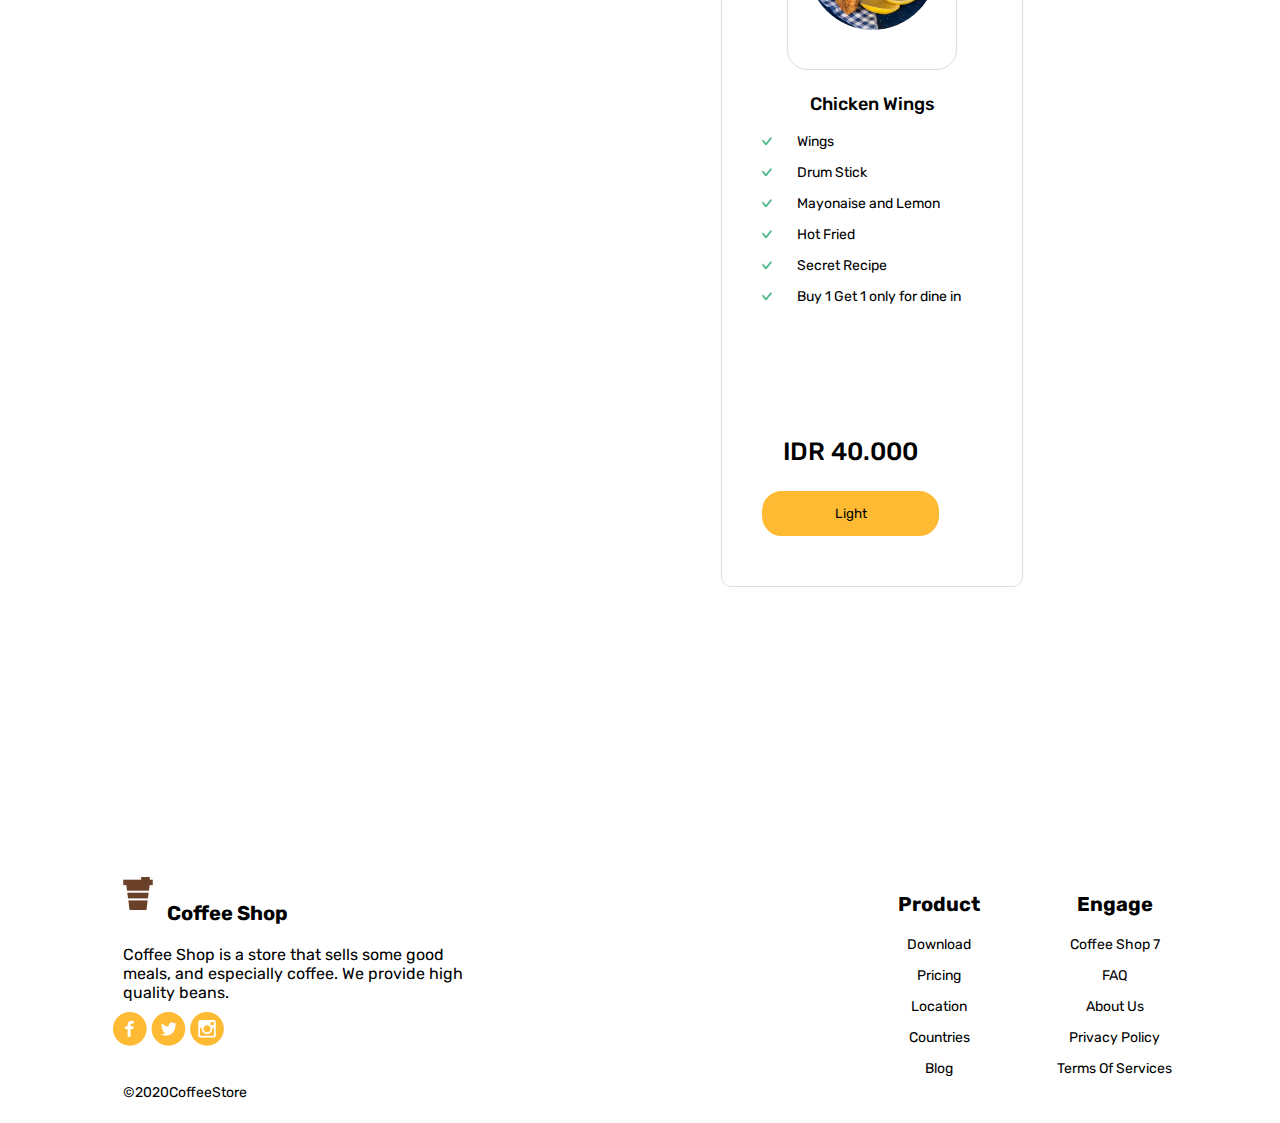
==== commit 375053ae: "link" ====
--- a/index.html
+++ b/index.html
@@ -50,10 +50,10 @@
                 <a class="nav-link" href="product.html">Product</a>
               </li>
               <li class="nav-item ">
-                <a class="nav-link" href="#">Your Card</a>
+                <a class="nav-link" href="payment.html">Your Card</a>
               </li>
               <li class="nav-item ">
-                <a class="nav-link" href="#">History</a>
+                <a class="nav-link" href="history.html">History</a>
               </li>
             </ul>
           </div>
--- a/asset/style.css
+++ b/asset/style.css
@@ -736,6 +736,7 @@
     margin: 0px auto;
   }
   article .con-favorite .title-favorite {
+    text-align: center;
     margin: 10px auto;
     font-size: 35px;
     font-weight: 500;
@@ -744,6 +745,7 @@
     margin-bottom: 60px;
     font-size: 14px;
     font-weight: 400;
+    text-align: center;
   }
 
   article .container .row .favorite {
